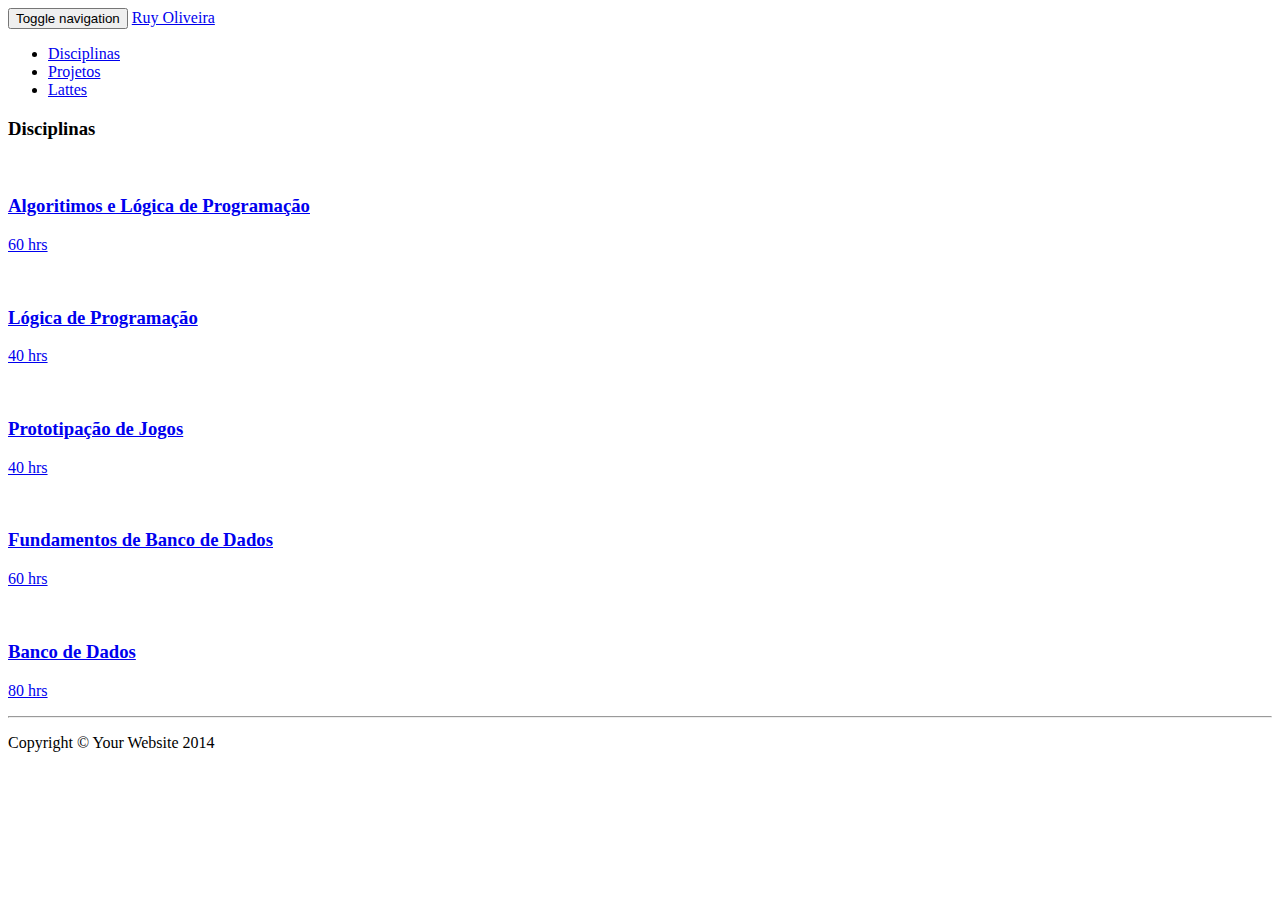
==== index.html @ 2fa380eb "projetos" ====
<!DOCTYPE html>
<html lang="en">

<head>

    <meta charset="utf-8">
    <meta http-equiv="X-UA-Compatible" content="IE=edge">
    <meta name="viewport" content="width=device-width, initial-scale=1">
    <meta name="description" content="">
    <meta name="author" content="">

    <title>Heroic Features - Start Bootstrap Template</title>

    <!-- Bootstrap Core CSS -->
    <link href="css/bootstrap.min.css" rel="stylesheet">

    <!-- Custom CSS -->
    <link href="css/heroic-features.css" rel="stylesheet">

    <!-- HTML5 Shim and Respond.js IE8 support of HTML5 elements and media queries -->
    <!-- WARNING: Respond.js doesn't work if you view the page via file:// -->
    <!--[if lt IE 9]>
        <script src="https://oss.maxcdn.com/libs/html5shiv/3.7.0/html5shiv.js"></script>
        <script src="https://oss.maxcdn.com/libs/respond.js/1.4.2/respond.min.js"></script>

    <![endif]-->

</head>

<body>

    <!-- Navigation -->
    <nav class="navbar navbar-default navbar-fixed-top" role="navigation">
        <div class="container">
            <!-- Brand and toggle get grouped for better mobile display -->
            <div class="navbar-header">
                <button type="button" class="navbar-toggle" data-toggle="collapse" data-target="#bs-example-navbar-collapse-1">
                    <span class="sr-only">Toggle navigation</span>
                    <span class="icon-bar"></span>
                    <span class="icon-bar"></span>
                    <span class="icon-bar"></span>
                </button>
                <a class="navbar-brand" href="#">Ruy Oliveira</a>
            </div>
            <!-- Collect the nav links, forms, and other content for toggling -->
            <div class="collapse navbar-collapse" id="bs-example-navbar-collapse-1">
                <ul class="nav navbar-nav">
                    <li>
                        <a href="#">Disciplinas</a>
                    </li>
                    <li>
                        <a href="./projetos.html">Projetos</a>
                    </li>
                    <li>
                        <a href="#">Lattes</a>
                    </li>
                </ul>
            </div>
            <!-- /.navbar-collapse -->
        </div>
        <!-- /.container -->
    </nav>

        <!-- Page Content -->
    <div class="container">

        <!-- Title -->
        <div class="row">
            <div class="col-lg-12">
                <h3>Disciplinas</h3>
            </div>
        </div>
        <!-- /.row -->

        <!-- Page Features -->
        <div class="row text-center">

            <div class="col-md-3 col-sm-6 hero-feature">
                <div class="thumbnail">
                    <a href="#">
                        <img src="imgs/algoritimo.png" alt="">
                        <div class="caption">
                            <h3>Algoritimos e Lógica de Programação</h3>
                            <p>60 hrs</p>
                        </div>
                    </a>
                </div>
            </div>
            <div class="col-md-3 col-sm-6 hero-feature">
                <div class="thumbnail">
                    <a href="#">
                        <img src="imgs/algoritimo.png" alt="">
                        <div class="caption">
                            <h3>Lógica de Programação</h3>
                            <p>40 hrs</p>
                        </div>
                    </a>
                </div>
            </div>
            <div class="col-md-3 col-sm-6 hero-feature">
                <div class="thumbnail">
                    <a href="#">
                        <img src="imgs/algoritimo.png" alt="">
                        <div class="caption">
                            <h3>Prototipação de Jogos</h3>
                            <p>40 hrs</p>
                        </div>
                    </a>
                </div>
            </div>
            <div class="col-md-3 col-sm-6 hero-feature">
                <div class="thumbnail">
                    <a href="#">
                        <img src="imgs/database.png" alt="">
                        <div class="caption">
                            <h3>Fundamentos de Banco de Dados</h3>
                            <p>60 hrs</p>
                        </div>
                    </a>
                </div>
            </div>
            <div class="col-md-3 col-sm-6 hero-feature">
                <div class="thumbnail">
                    <a href="#">
                        <img src="imgs/database.png" alt="">
                        <div class="caption">
                            <h3>Banco de Dados</h3>
                            <p>80 hrs</p>
                        </div>
                    </a>
                </div>
            </div>
        </div>
        <!-- /.row -->

        <hr>

        <!-- Footer -->
        <footer>
            <div class="row">
                <div class="col-lg-12">
                    <p>Copyright &copy; Your Website 2014</p>
                </div>
            </div>
        </footer>
    </div>


    <!-- /.container -->

    <!-- jQuery -->
    <script src="js/jquery.js"></script>

    <!-- Bootstrap Core JavaScript -->
    <script src="js/bootstrap.min.js"></script>

</body>

</html>
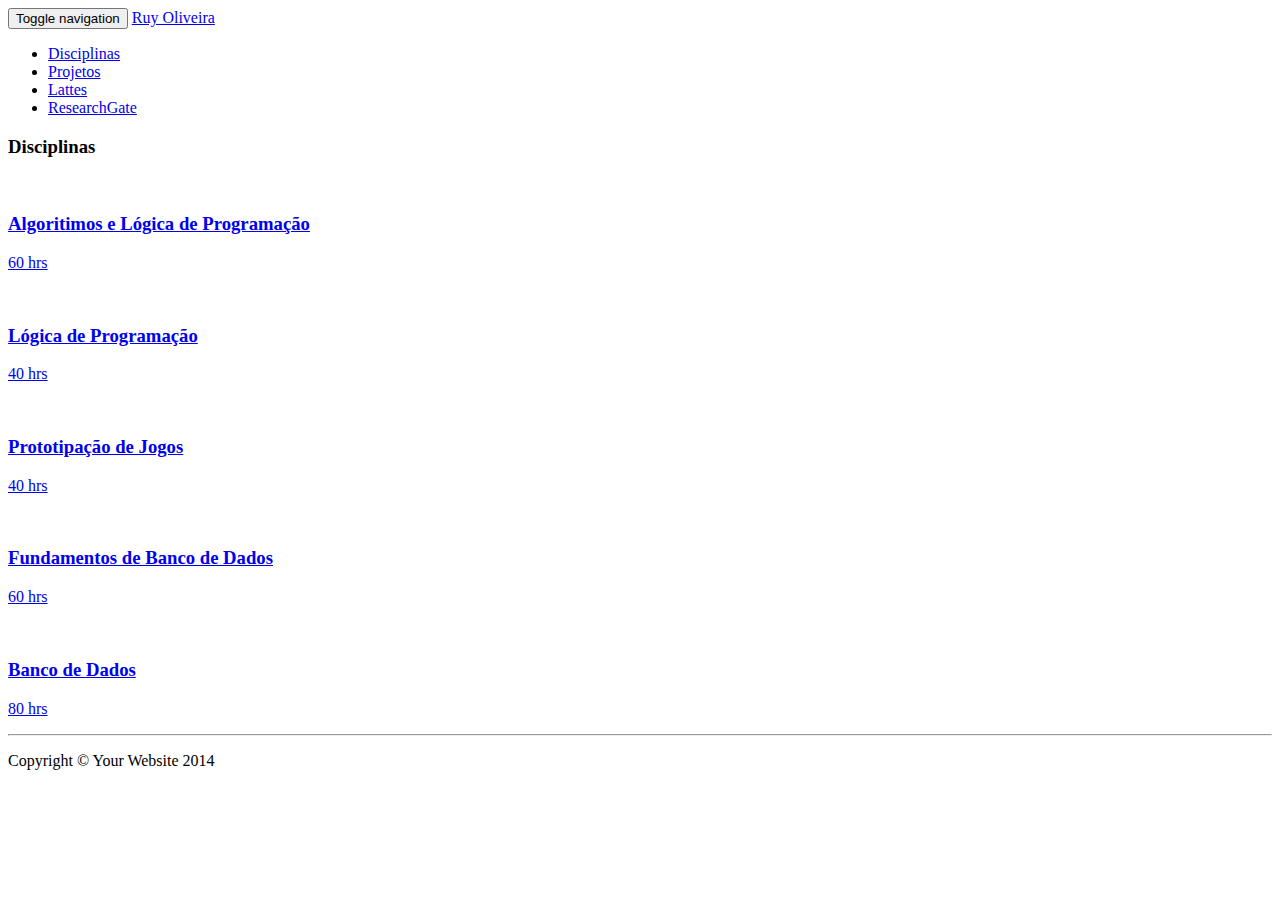
==== commit 0d63b4b0: "boogles" ====
--- a/index.html
+++ b/index.html
@@ -52,7 +52,10 @@
                         <a href="./projetos.html">Projetos</a>
                     </li>
                     <li>
-                        <a href="#">Lattes</a>
+                        <a href="http://lattes.cnpq.br/2246485020807626">Lattes</a>
+                    </li>
+                    <li>
+                      <a href="https://www.researchgate.net/profile/Ruy_Oliveira"> ResearchGate</a>
                     </li>
                 </ul>
             </div>
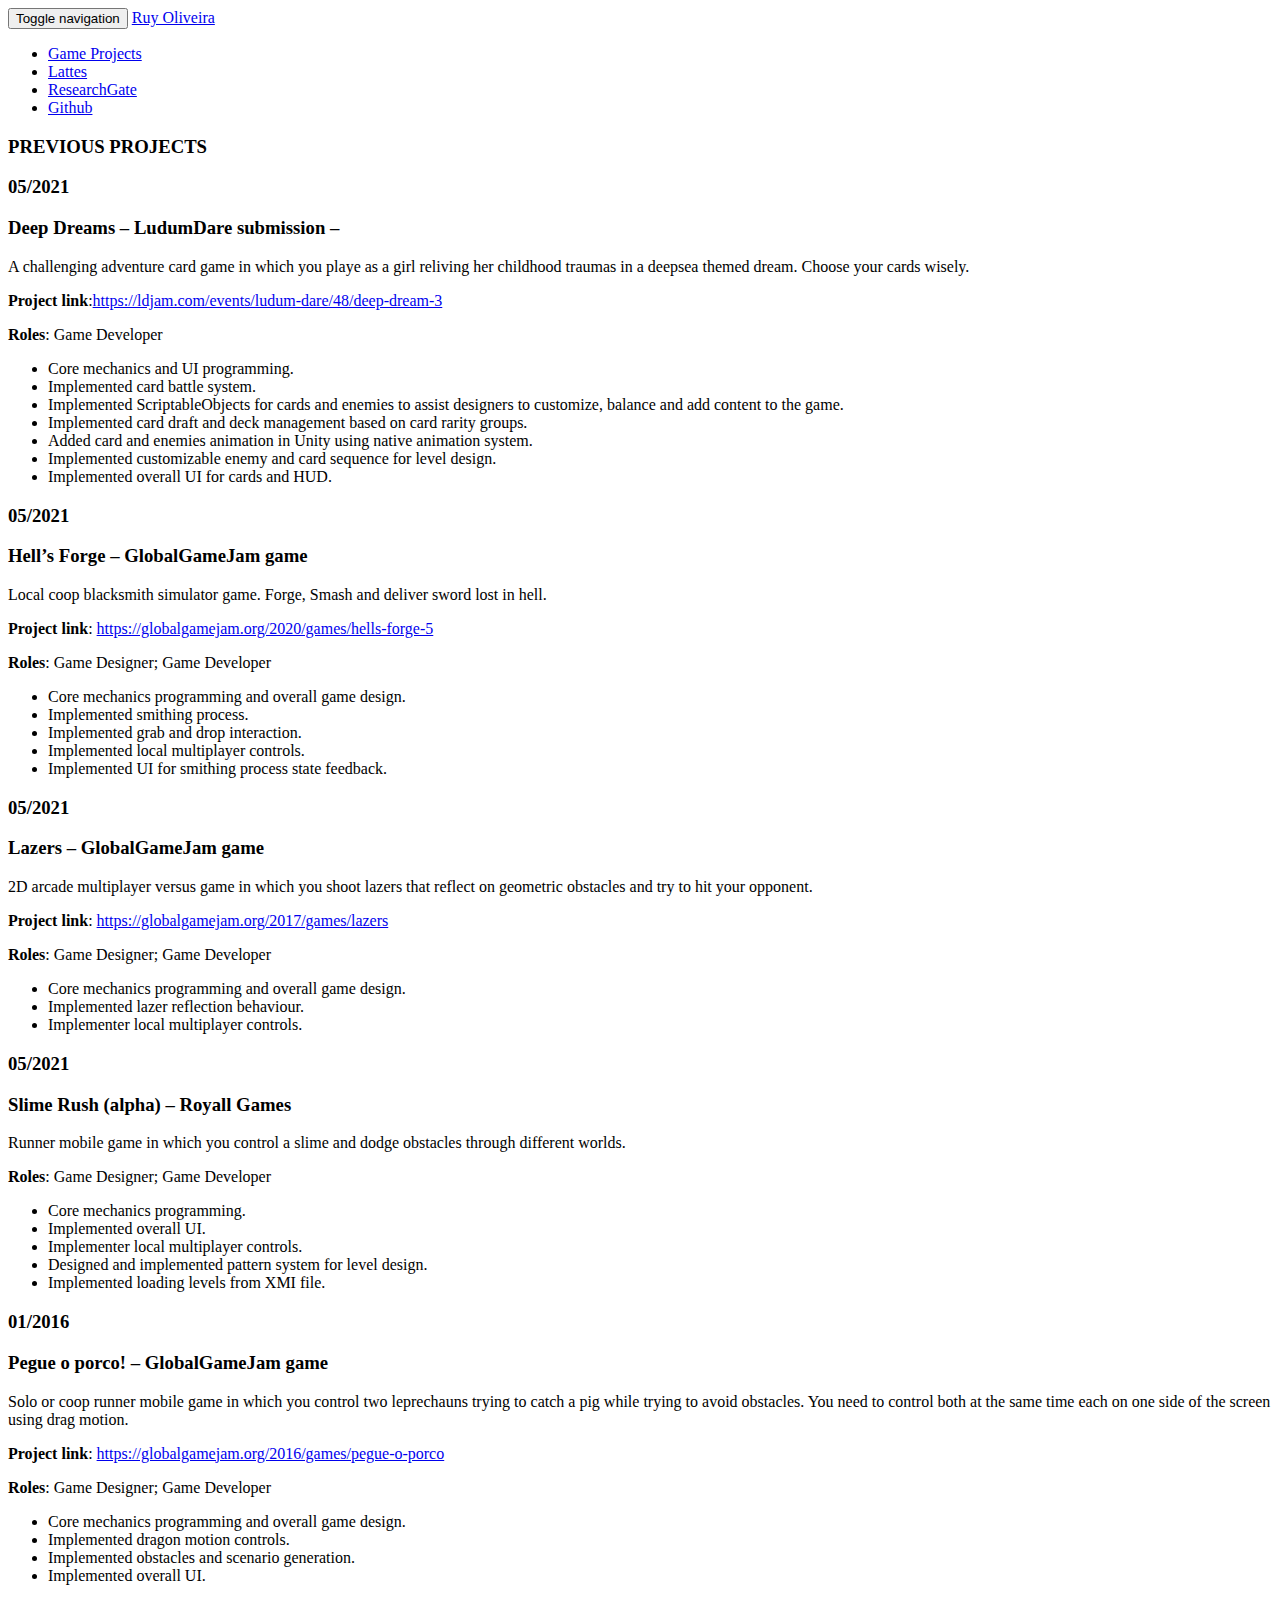
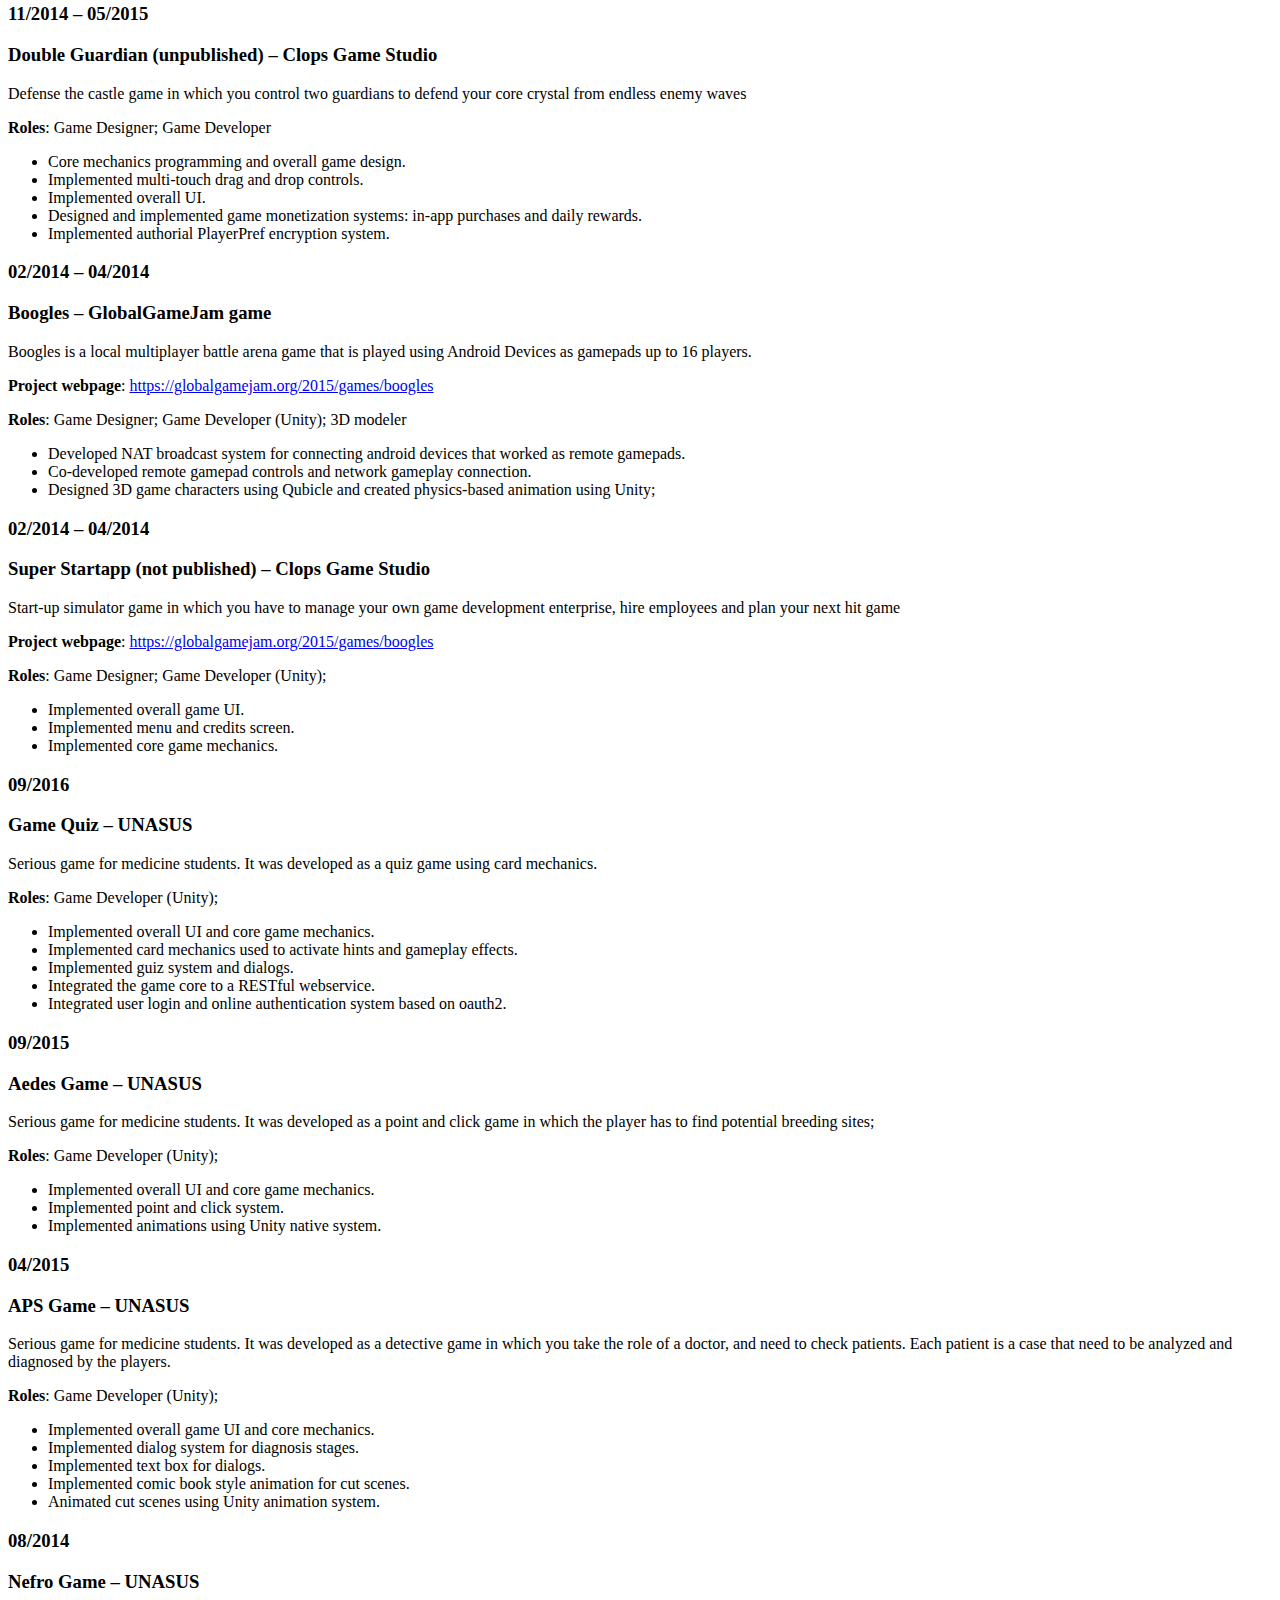
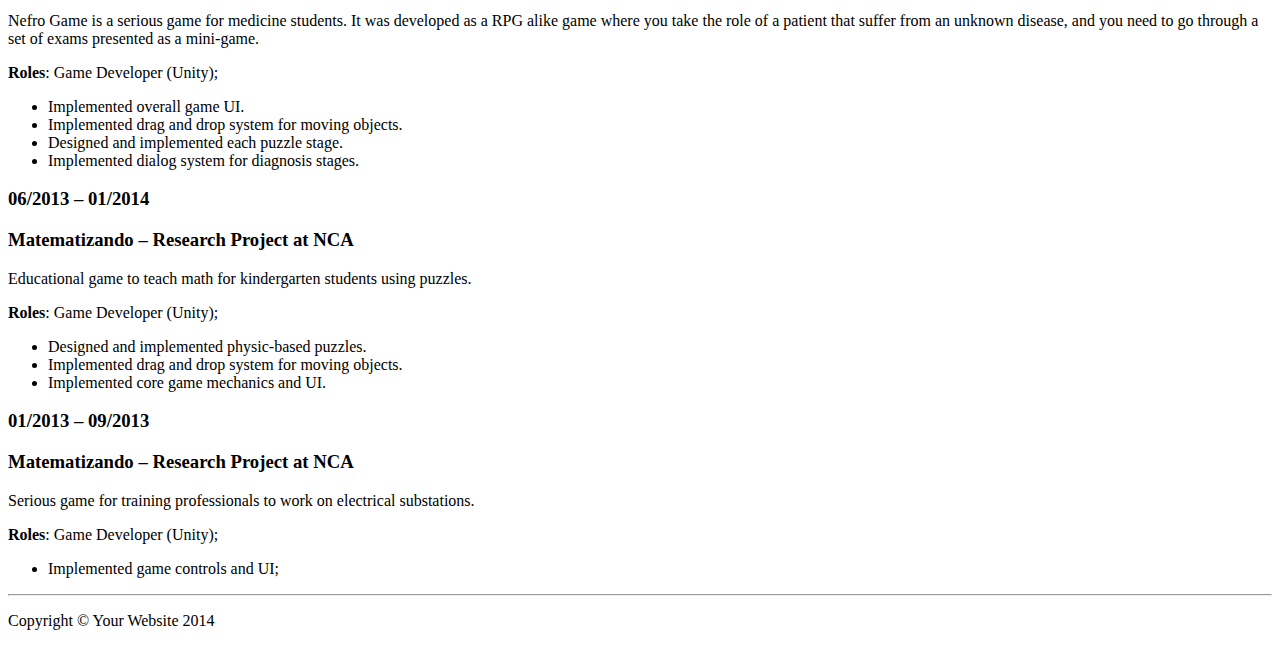
==== commit 1ab7db2f: "projects" ====
--- a/index.html
+++ b/index.html
@@ -9,7 +9,7 @@
     <meta name="description" content="">
     <meta name="author" content="">
 
-    <title>Heroic Features - Start Bootstrap Template</title>
+    <title>Ruy portifolio</title>
 
     <!-- Bootstrap Core CSS -->
     <link href="css/bootstrap.min.css" rel="stylesheet">
@@ -40,16 +40,14 @@
                     <span class="icon-bar"></span>
                     <span class="icon-bar"></span>
                 </button>
-                <a class="navbar-brand" href="#">Ruy Oliveira</a>
+                <a class="navbar-brand" href="https://github.com/ruyoliveira">Ruy Oliveira</a>
             </div>
             <!-- Collect the nav links, forms, and other content for toggling -->
             <div class="collapse navbar-collapse" id="bs-example-navbar-collapse-1">
                 <ul class="nav navbar-nav">
+
                     <li>
-                        <a href="#">Disciplinas</a>
-                    </li>
-                    <li>
-                        <a href="./projetos.html">Projetos</a>
+                        <a href="./projetos.html">Game Projects</a>
                     </li>
                     <li>
                         <a href="http://lattes.cnpq.br/2246485020807626">Lattes</a>
@@ -57,6 +55,9 @@
                     <li>
                       <a href="https://www.researchgate.net/profile/Ruy_Oliveira"> ResearchGate</a>
                     </li>
+                    <li>
+                      <a href="https://github.com/ruyoliveira"> Github</a>
+                    </li>
                 </ul>
             </div>
             <!-- /.navbar-collapse -->
@@ -69,70 +70,257 @@
 
         <!-- Title -->
         <div class="row">
-            <div class="col-lg-12">
-                <h3>Disciplinas</h3>
+            <div class="col">
+                <h3>PREVIOUS PROJECTS</h3>
             </div>
         </div>
         <!-- /.row -->
 
         <!-- Page Features -->
-        <div class="row text-center">
-
-            <div class="col-md-3 col-sm-6 hero-feature">
-                <div class="thumbnail">
-                    <a href="#">
-                        <img src="imgs/algoritimo.png" alt="">
-                        <div class="caption">
-                            <h3>Algoritimos e Lógica de Programação</h3>
-                            <p>60 hrs</p>
+        <div class="row text-left">
+          <div class="col hero-feature">
+            <h3 class = "text-right">05/2021<h3>
+              <h3><b>Deep Dreams</b> – LudumDare submission – </h3>
+              A challenging adventure card game in which you playe as a girl reliving her childhood traumas in a deepsea themed dream. Choose your cards wisely.
+              <p><b>Project link</b>:<a href = " https://ldjam.com/events/ludum-dare/48/deep-dream-3">https://ldjam.com/events/ludum-dare/48/deep-dream-3</a></p>
+              <p><b>Roles</b>: Game Developer</p>
+
+              <ul>
+                <li>Core mechanics and UI programming.</li>
+                <li>Implemented card battle system.</li>
+                <li>Implemented ScriptableObjects for cards and enemies to assist designers to customize, balance and add content to the game.</li>
+                <li>Implemented card draft and deck management based on card rarity groups.</li>
+                <li>Added card and enemies animation in Unity using native animation system.</li>
+                <li>Implemented customizable enemy and card sequence for level design.</li>
+                <li>Implemented overall UI for cards and HUD.</li>
+              </ul>
+          </div>
+        </div>
+
+          <div class="row text-left">
+            <div class="col hero-feature">
+              <h3 class = "text-right">05/2021<h3>
+                <h3><b>Hell’s Forge</b> – GlobalGameJam game</h3>
+                Local coop blacksmith simulator game. Forge, Smash and deliver sword lost in hell.
+                <p><b>Project link</b>: <a href = "https://globalgamejam.org/2020/games/hells-forge-5" >https://globalgamejam.org/2020/games/hells-forge-5 </a></p>
+                <p><b>Roles</b>: Game Designer; Game Developer</p>
+
+                <ul>
+                  <li>Core mechanics programming and overall game design.</li>
+                  <li>Implemented smithing process.</li>
+                  <li>Implemented grab and drop interaction.</li>
+                  <li>Implemented local multiplayer controls.</li>
+                  <li>Implemented UI for smithing process state feedback.</li>
+                </ul>
+            </div>
+          </div>
+
+            <div class="row text-left">
+              <div class="col hero-feature">
+                <h3 class = "text-right">05/2021<h3>
+                  <h3><b>Lazers</b> – GlobalGameJam game</h3>
+                  2D arcade multiplayer versus game in which you shoot lazers that reflect on geometric obstacles and try to hit your opponent.
+                  <p><b>Project link</b>: <a href = "https://globalgamejam.org/2017/games/lazers" >https://globalgamejam.org/2017/games/lazers</a></p>
+                  <p><b>Roles</b>: Game Designer; Game Developer</p>
+
+                  <ul>
+                    <li>Core mechanics programming and overall game design. </li>
+                    <li>Implemented lazer reflection behaviour.</li>
+                    <li>Implementer local multiplayer controls.</li>
+                  </ul>
+              </div>
+            </div>
+
+              <div class="row text-left">
+                <div class="col hero-feature">
+                  <h3 class = "text-right">05/2021<h3>
+                    <h3><b>Slime Rush (alpha)</b> – Royall Games</h3>
+                    Runner mobile game in which you control a slime and dodge obstacles through different worlds.
+                    <p><b>Roles</b>: Game Designer; Game Developer</p>
+
+                    <ul>
+                      <li>Core mechanics programming. </li>
+                      <li>Implemented overall UI.</li>
+                      <li>Implementer local multiplayer controls.</li>
+                      <li>Designed and implemented pattern system for level design.</li>
+                      <li>Implemented loading levels from XMI file.</li>
+                    </ul>
+                </div>
+              </div>
+
+
+
+               <div class="row text-left">
+                 <div class="col hero-feature">
+                   <h3 class = "text-right">01/2016<h3>
+                     <h3><b>Pegue o porco!</b> – GlobalGameJam game</h3>
+                     Solo or coop runner mobile game in which you control two leprechauns trying to catch a pig while trying to avoid obstacles. You need to control both at the same time each on one side of the screen using drag motion.
+                     <p><b>Project link</b>: <a href = "https://globalgamejam.org/2016/games/pegue-o-porco" >https://globalgamejam.org/2016/games/pegue-o-porco</a></p>
+                     <p><b>Roles</b>: Game Designer; Game Developer</p>
+
+                     <ul>
+                      <li>Core mechanics programming and overall game design.</li>
+                      <li>Implemented dragon motion controls.</li>
+                      <li>Implemented obstacles and scenario generation.</li>
+                      <li>Implemented overall UI.</li>
+                     </ul>
+                 </div>
+               </div>
+
+
+                 <div class="row text-left">
+                   <div class="col hero-feature">
+                     <h3 class = "text-right">11/2014 – 05/2015<h3>
+                       <h3><b>  Double Guardian (unpublished) </b> – Clops Game Studio</h3>
+                       Defense the castle game in which you control two guardians to defend your core crystal from endless enemy waves
+                       <p><b>Roles</b>: Game Designer; Game Developer</p>
+
+                       <ul>
+                        <li>Core mechanics programming and overall game design.</li>
+                        <li>Implemented multi-touch drag and drop controls.</li>
+                        <li>Implemented overall UI.</li>
+                        <li>Designed and implemented game monetization systems: in-app purchases and daily rewards.</li>
+                        <li>Implemented authorial PlayerPref encryption system.</li>
+                       </ul>
+                   </div>
+                 </div>
+
+                   <div class="row text-left">
+                     <div class="col hero-feature">
+                       <h3 class = "text-right">02/2014 – 04/2014<h3>
+                         <h3><b> Boogles</b> – GlobalGameJam game</h3>
+                         Boogles is a local multiplayer battle arena game that is played using Android Devices as gamepads up to 16 players.
+                         <p><b>Project webpage</b>: <a href = "https://globalgamejam.org/2015/games/boogles" >https://globalgamejam.org/2015/games/boogles</a></p>
+
+                         <p><b>Roles</b>: Game Designer; Game Developer (Unity); 3D modeler</p>
+
+                         <ul>
+                          <li>Developed NAT broadcast system for connecting android devices that worked as remote gamepads.</li>
+                          <li>Co-developed remote gamepad controls and network gameplay connection.</li>
+                          <li>Designed 3D game characters using Qubicle and created physics-based animation using Unity;</li>
+                         </ul>
+                     </div>
+                   </div>
+
+                     <div class="row text-left">
+                       <div class="col hero-feature">
+                         <h3 class = "text-right">02/2014 – 04/2014<h3>
+                           <h3><b>   Super Startapp (not published) </b> – Clops Game Studio</h3>
+                           Start-up simulator game in which you have to manage your own game development enterprise, hire employees and plan your next hit game
+                           <p><b>Project webpage</b>: <a href = "https://globalgamejam.org/2015/games/boogles" >https://globalgamejam.org/2015/games/boogles</a></p>
+
+                           <p><b>Roles</b>: Game Designer; Game Developer (Unity);</p>
+
+                           <ul>
+                            <li>Implemented overall game UI.</li>
+                            <li>Implemented menu and credits screen.</li>
+                            <li>Implemented core game mechanics.</li>
+
+                           </ul>
+                       </div>
+                      </div>
+
+                      <div class="row text-left">
+                        <div class="col hero-feature">
+                          <h3 class = "text-right">09/2016<h3>
+                            <h3><b>   Game Quiz </b> – UNASUS</h3>
+                            Serious game for medicine students. It was developed as a quiz game using card mechanics.
+
+                            <p><b>Roles</b>: Game Developer (Unity);</p>
+
+                            <ul>
+                             <li>Implemented overall UI and core game mechanics.</li>
+                             <li>Implemented card mechanics used to activate hints and gameplay effects.</li>
+                             <li>Implemented guiz system and dialogs.</li>
+                             <li>Integrated the game core to a RESTful webservice.</li>
+                             <li>Integrated user login and online authentication system based on oauth2.</li>
+
+                            </ul>
                         </div>
-                    </a>
-                </div>
-            </div>
-            <div class="col-md-3 col-sm-6 hero-feature">
-                <div class="thumbnail">
-                    <a href="#">
-                        <img src="imgs/algoritimo.png" alt="">
-                        <div class="caption">
-                            <h3>Lógica de Programação</h3>
-                            <p>40 hrs</p>
+                       </div>
+
+                       <div class="row text-left">
+                         <div class="col hero-feature">
+                           <h3 class = "text-right">09/2015<h3>
+                             <h3><b>     Aedes Game </b> – UNASUS</h3>
+                             Serious game for medicine students. It was developed as a point and click game in which the player has to find potential breeding sites;
+
+                             <p><b>Roles</b>: Game Developer (Unity);</p>
+
+                             <ul>
+                              <li>Implemented overall UI and core game mechanics.</li>
+                              <li>Implemented point and click system.</li>
+                              <li>Implemented animations using Unity native system.</li>
+
+
+
+                             </ul>
+                         </div>
                         </div>
-                    </a>
-                </div>
-            </div>
-            <div class="col-md-3 col-sm-6 hero-feature">
-                <div class="thumbnail">
-                    <a href="#">
-                        <img src="imgs/algoritimo.png" alt="">
-                        <div class="caption">
-                            <h3>Prototipação de Jogos</h3>
-                            <p>40 hrs</p>
-                        </div>
-                    </a>
-                </div>
-            </div>
-            <div class="col-md-3 col-sm-6 hero-feature">
-                <div class="thumbnail">
-                    <a href="#">
-                        <img src="imgs/database.png" alt="">
-                        <div class="caption">
-                            <h3>Fundamentos de Banco de Dados</h3>
-                            <p>60 hrs</p>
-                        </div>
-                    </a>
-                </div>
-            </div>
-            <div class="col-md-3 col-sm-6 hero-feature">
-                <div class="thumbnail">
-                    <a href="#">
-                        <img src="imgs/database.png" alt="">
-                        <div class="caption">
-                            <h3>Banco de Dados</h3>
-                            <p>80 hrs</p>
-                        </div>
-                    </a>
-                </div>
-            </div>
+                        <div class="row text-left">
+                          <div class="col hero-feature">
+                            <h3 class = "text-right">04/2015<h3>
+                              <h3><b>  APS Game </b> – UNASUS</h3>
+                              Serious game for medicine students. It was developed as a detective game in which you take the role of a doctor, and need to check patients. Each patient is a case that need to be analyzed and diagnosed by the players.
+
+                              <p><b>Roles</b>: Game Developer (Unity);</p>
+
+                              <ul>
+                               <li>Implemented overall game UI and core mechanics.</li>
+                               <li>Implemented dialog system for diagnosis stages.</li>
+                               <li>Implemented text box for dialogs.</li>
+                               <li>Implemented comic book style animation for cut scenes.</li>
+                               <li>Animated cut scenes using Unity animation system.</li>
+
+                              </ul>
+                          </div>
+                         </div>
+
+                         <div class="row text-left">
+                           <div class="col hero-feature">
+                             <h3 class = "text-right">08/2014<h3>
+                               <h3><b>  Nefro Game </b> – UNASUS</h3>
+                               Nefro Game is a serious game for medicine students. It was developed as a RPG alike game where you take the role of a patient that suffer from an unknown disease, and you need to go through a set of exams presented as a mini-game.
+
+                               <p><b>Roles</b>: Game Developer (Unity);</p>
+
+                               <ul>
+                                <li>Implemented overall game UI.</li>
+                                <li>Implemented drag and drop system for moving objects.</li>
+                                <li>Designed and implemented each puzzle stage.</li>
+                                <li>Implemented dialog system for diagnosis stages.</li>
+
+                               </ul>
+                           </div>
+                          </div>
+                          <div class="row text-left">
+                            <div class="col hero-feature">
+                              <h3 class = "text-right">06/2013 – 01/2014<h3>
+                                <h3><b>  Matematizando </b> – Research Project at NCA</h3>
+                                Educational game to teach math for kindergarten students using puzzles.
+                                <p><b>Roles</b>: Game Developer (Unity);</p>
+                                <ul>
+                                 <li>Designed and implemented physic-based puzzles.</li>
+                                 <li>Implemented drag and drop system for moving objects.</li>
+                                 <li>Implemented core game mechanics and UI.</li>
+
+                                </ul>
+                            </div>
+                           </div>
+                           <div class="row text-left">
+                             <div class="col hero-feature">
+                               <h3 class = "text-right">01/2013 – 09/2013<h3>
+                                 <h3><b>  Matematizando </b> – Research Project at NCA</h3>
+                                 Serious game for training professionals to work on electrical substations.
+                                 <p><b>Roles</b>: Game Developer (Unity);</p>
+                                 <ul>
+                                  <li>Implemented game controls and UI;</li>
+                                 </ul>
+                             </div>
+                            </div>
+
+
+
         </div>
         <!-- /.row -->
 
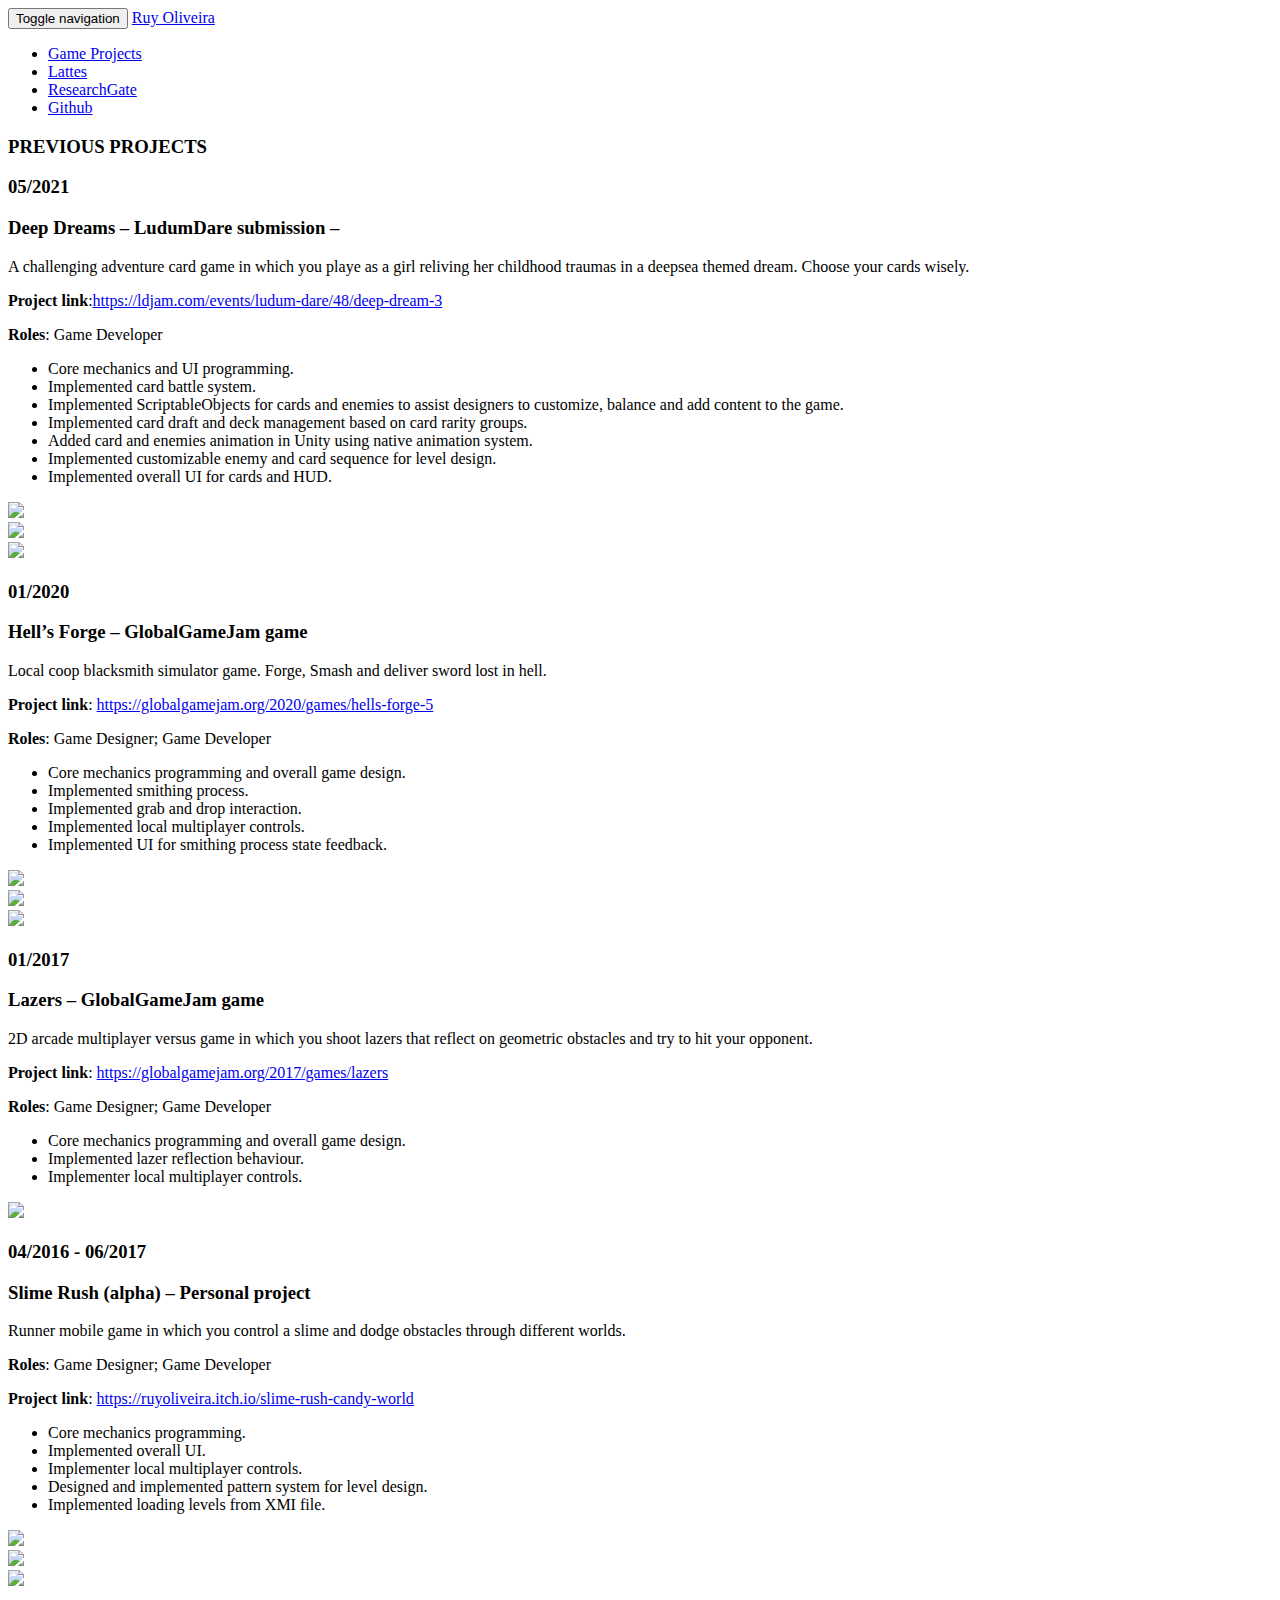
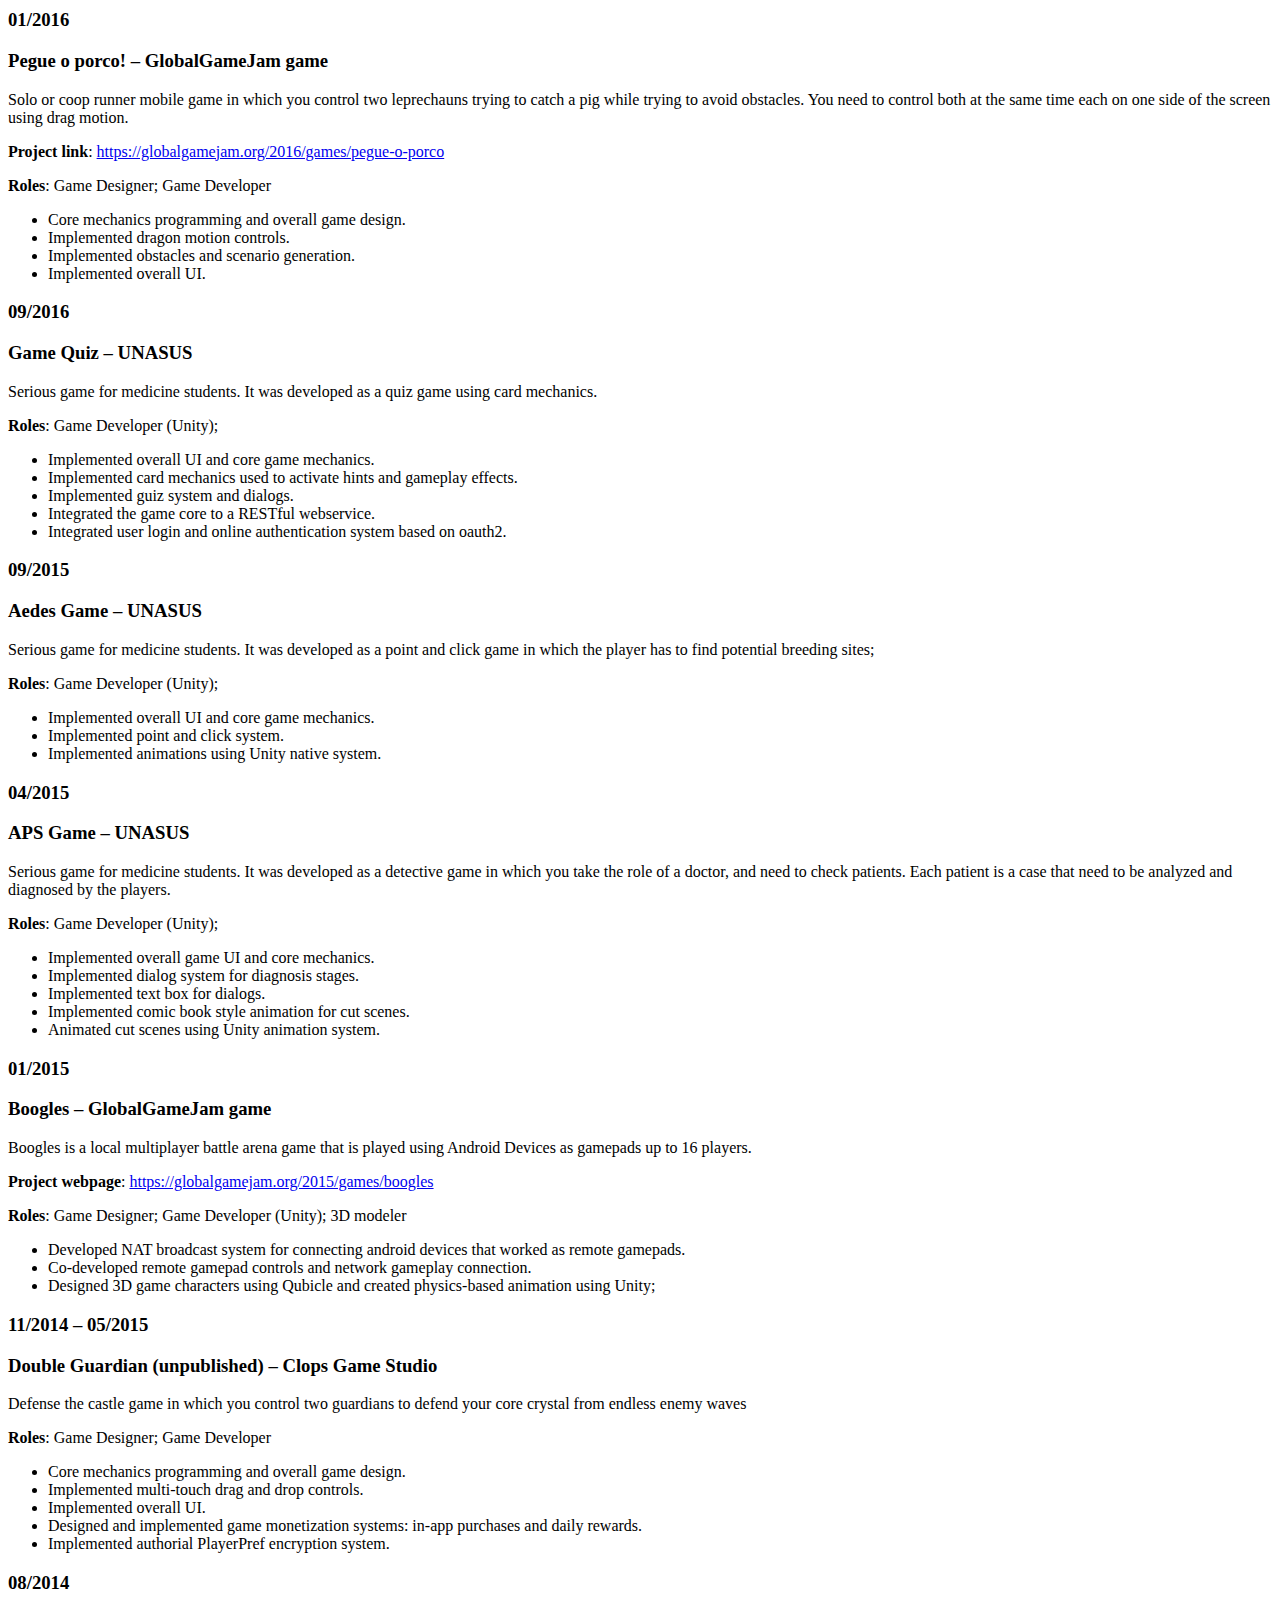
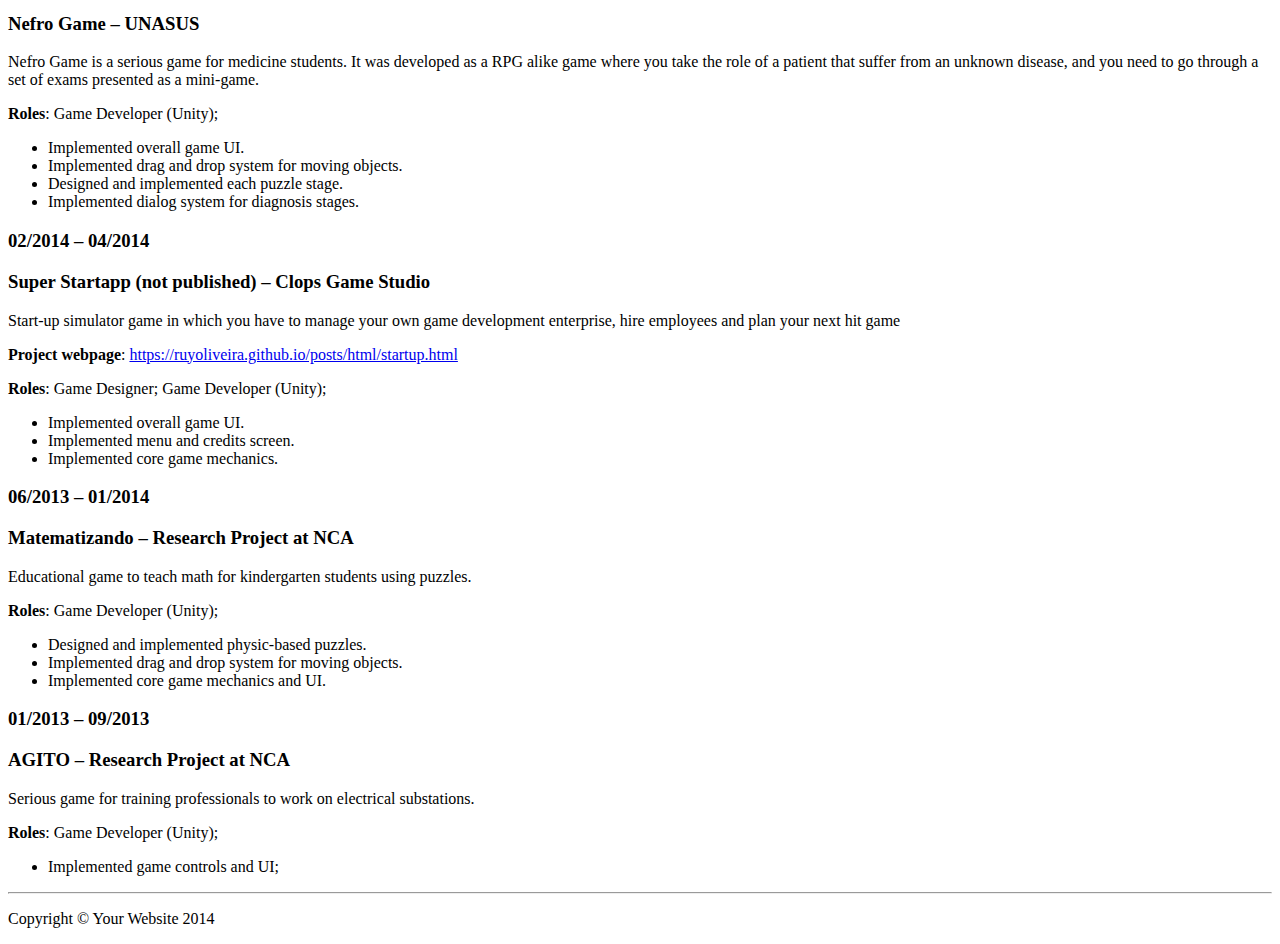
==== commit 008b492b: "more project screen shots" ====
--- a/index.html
+++ b/index.html
@@ -40,7 +40,7 @@
                     <span class="icon-bar"></span>
                     <span class="icon-bar"></span>
                 </button>
-                <a class="navbar-brand" href="https://github.com/ruyoliveira">Ruy Oliveira</a>
+                <a class="navbar-brand" href="#">Ruy Oliveira</a>
             </div>
             <!-- Collect the nav links, forms, and other content for toggling -->
             <div class="collapse navbar-collapse" id="bs-example-navbar-collapse-1">
@@ -94,12 +94,34 @@
                 <li>Implemented customizable enemy and card sequence for level design.</li>
                 <li>Implemented overall UI for cards and HUD.</li>
               </ul>
-          </div>
+              <div class="row text-center">
+                <div class="col-md-3 col-sm-6 hero-feature">
+                  <div class="thumbnail">
+                    <a href = " https://ldjam.com/events/ludum-dare/48/deep-dream-3">
+                          <img src=".//media/deep_dreams/3ff8f.png"/>
+                        </a>
+                  </div>
+                </div>
+                <div class="col-md-3 col-sm-6 hero-feature">
+                  <div class="thumbnail">
+                    <a href = " https://ldjam.com/events/ludum-dare/48/deep-dream-3">
+                          <img src=".//media/deep_dreams/print1.JPG"/>
+                        </a>
+                  </div>
+                </div>
+                <div class="col-md-3 col-sm-6 hero-feature">
+                  <div class="thumbnail">
+                    <a href = " https://ldjam.com/events/ludum-dare/48/deep-dream-3">
+                          <img src=".//media/deep_dreams/print4.JPG"/>
+                        </a>
+                  </div>
+                </div>
+              </div>
         </div>
 
           <div class="row text-left">
             <div class="col hero-feature">
-              <h3 class = "text-right">05/2021<h3>
+              <h3 class = "text-right">01/2020<h3>
                 <h3><b>Hell’s Forge</b> – GlobalGameJam game</h3>
                 Local coop blacksmith simulator game. Forge, Smash and deliver sword lost in hell.
                 <p><b>Project link</b>: <a href = "https://globalgamejam.org/2020/games/hells-forge-5" >https://globalgamejam.org/2020/games/hells-forge-5 </a></p>
@@ -112,12 +134,36 @@
                   <li>Implemented local multiplayer controls.</li>
                   <li>Implemented UI for smithing process state feedback.</li>
                 </ul>
-            </div>
+                <div class="row text-center">
+                  <div class="col-md-3 col-sm-6 hero-feature">
+                    <div class="thumbnail">
+                      <a href = "https://globalgamejam.org/2020/games/hells-forge-5" >
+                            <img src=".//media/hells_forge/title.png"/>
+                          </a>
+                    </div>
+                  </div>
+                  <div class="col-md-3 col-sm-6 hero-feature">
+                    <div class="thumbnail">
+                      <a href = "https://globalgamejam.org/2020/games/hells-forge-5" >
+                            <img src=".//media/hells_forge/print3.png"/>
+                          </a>
+                    </div>
+                  </div>
+                  <div class="col-md-3 col-sm-6 hero-feature">
+                    <div class="thumbnail">
+                      <a href = "https://globalgamejam.org/2020/games/hells-forge-5" >
+                            <img src=".//media/hells_forge/print4.png"/>
+                          </a>
+                    </div>
+                  </div>
+                </div>
+            </div>
+
           </div>
 
             <div class="row text-left">
               <div class="col hero-feature">
-                <h3 class = "text-right">05/2021<h3>
+                <h3 class = "text-right">01/2017<h3>
                   <h3><b>Lazers</b> – GlobalGameJam game</h3>
                   2D arcade multiplayer versus game in which you shoot lazers that reflect on geometric obstacles and try to hit your opponent.
                   <p><b>Project link</b>: <a href = "https://globalgamejam.org/2017/games/lazers" >https://globalgamejam.org/2017/games/lazers</a></p>
@@ -128,15 +174,25 @@
                     <li>Implemented lazer reflection behaviour.</li>
                     <li>Implementer local multiplayer controls.</li>
                   </ul>
+                  <div class="row text-center">
+                    <div class="col-md-3 col-sm-6 hero-feature">
+                      <div class="thumbnail">
+                        <a href = "https://globalgamejam.org/2017/games/lazers" >
+                              <img src=".//media/lazers/screen.png"/>
+                            </a>
+                      </div>
+                    </div>
+                  </div>
               </div>
             </div>
 
               <div class="row text-left">
                 <div class="col hero-feature">
-                  <h3 class = "text-right">05/2021<h3>
-                    <h3><b>Slime Rush (alpha)</b> – Royall Games</h3>
+                  <h3 class = "text-right">04/2016 - 06/2017<h3>
+                    <h3><b>Slime Rush (alpha)</b> – Personal project</h3>
                     Runner mobile game in which you control a slime and dodge obstacles through different worlds.
                     <p><b>Roles</b>: Game Designer; Game Developer</p>
+                    <p><b>Project link</b>: <a href = "https://ruyoliveira.itch.io/slime-rush-candy-world" >https://ruyoliveira.itch.io/slime-rush-candy-world</a></p>
 
                     <ul>
                       <li>Core mechanics programming. </li>
@@ -145,7 +201,33 @@
                       <li>Designed and implemented pattern system for level design.</li>
                       <li>Implemented loading levels from XMI file.</li>
                     </ul>
-                </div>
+
+                          <!-- SCREEN SHOTS-->
+                          <div class="row text-center">
+                            <div class="col-md-2 col-sm-6 hero-feature">
+                              <div class="thumbnail">
+                                    <a href = "https://ruyoliveira.itch.io/slime-rush-candy-world" >
+                                      <img src="media\SlimeRush\screen-shot909.png"/>
+                                    </a>
+                              </div>
+                            </div>
+                            <div class="col-md-2 col-sm-6 hero-feature">
+                              <div class="thumbnail">
+                                  <a href = "https://ruyoliveira.itch.io/slime-rush-candy-world" >
+                                      <img src="media\SlimeRush\screen-shot508.png"/>
+                                  </a>
+                              </div>
+                            </div>
+                            <div class="col-md-2 col-sm-6 hero-feature">
+                              <div class="thumbnail">
+                                  <a href = "https://ruyoliveira.itch.io/slime-rush-candy-world" >
+                                      <img src="media\SlimeRush\screen-shot949.png"/>
+                                  </a>
+                              </div>
+                            </div>
+                          </div>
+                      </div>
+
               </div>
 
 
@@ -168,57 +250,7 @@
                </div>
 
 
-                 <div class="row text-left">
-                   <div class="col hero-feature">
-                     <h3 class = "text-right">11/2014 – 05/2015<h3>
-                       <h3><b>  Double Guardian (unpublished) </b> – Clops Game Studio</h3>
-                       Defense the castle game in which you control two guardians to defend your core crystal from endless enemy waves
-                       <p><b>Roles</b>: Game Designer; Game Developer</p>
-
-                       <ul>
-                        <li>Core mechanics programming and overall game design.</li>
-                        <li>Implemented multi-touch drag and drop controls.</li>
-                        <li>Implemented overall UI.</li>
-                        <li>Designed and implemented game monetization systems: in-app purchases and daily rewards.</li>
-                        <li>Implemented authorial PlayerPref encryption system.</li>
-                       </ul>
-                   </div>
-                 </div>
-
-                   <div class="row text-left">
-                     <div class="col hero-feature">
-                       <h3 class = "text-right">02/2014 – 04/2014<h3>
-                         <h3><b> Boogles</b> – GlobalGameJam game</h3>
-                         Boogles is a local multiplayer battle arena game that is played using Android Devices as gamepads up to 16 players.
-                         <p><b>Project webpage</b>: <a href = "https://globalgamejam.org/2015/games/boogles" >https://globalgamejam.org/2015/games/boogles</a></p>
-
-                         <p><b>Roles</b>: Game Designer; Game Developer (Unity); 3D modeler</p>
-
-                         <ul>
-                          <li>Developed NAT broadcast system for connecting android devices that worked as remote gamepads.</li>
-                          <li>Co-developed remote gamepad controls and network gameplay connection.</li>
-                          <li>Designed 3D game characters using Qubicle and created physics-based animation using Unity;</li>
-                         </ul>
-                     </div>
-                   </div>
-
-                     <div class="row text-left">
-                       <div class="col hero-feature">
-                         <h3 class = "text-right">02/2014 – 04/2014<h3>
-                           <h3><b>   Super Startapp (not published) </b> – Clops Game Studio</h3>
-                           Start-up simulator game in which you have to manage your own game development enterprise, hire employees and plan your next hit game
-                           <p><b>Project webpage</b>: <a href = "https://globalgamejam.org/2015/games/boogles" >https://globalgamejam.org/2015/games/boogles</a></p>
-
-                           <p><b>Roles</b>: Game Designer; Game Developer (Unity);</p>
-
-                           <ul>
-                            <li>Implemented overall game UI.</li>
-                            <li>Implemented menu and credits screen.</li>
-                            <li>Implemented core game mechanics.</li>
-
-                           </ul>
-                       </div>
-                      </div>
+
 
                       <div class="row text-left">
                         <div class="col hero-feature">
@@ -278,6 +310,39 @@
 
                          <div class="row text-left">
                            <div class="col hero-feature">
+                             <h3 class = "text-right">01/2015<h3>
+                               <h3><b> Boogles</b> – GlobalGameJam game</h3>
+                               Boogles is a local multiplayer battle arena game that is played using Android Devices as gamepads up to 16 players.
+                               <p><b>Project webpage</b>: <a href = "https://globalgamejam.org/2015/games/boogles" >https://globalgamejam.org/2015/games/boogles</a></p>
+
+                               <p><b>Roles</b>: Game Designer; Game Developer (Unity); 3D modeler</p>
+
+                               <ul>
+                                <li>Developed NAT broadcast system for connecting android devices that worked as remote gamepads.</li>
+                                <li>Co-developed remote gamepad controls and network gameplay connection.</li>
+                                <li>Designed 3D game characters using Qubicle and created physics-based animation using Unity;</li>
+                               </ul>
+                           </div>
+                         </div>
+
+                         <div class="row text-left">
+                           <div class="col hero-feature">
+                             <h3 class = "text-right">11/2014 – 05/2015<h3>
+                               <h3><b>  Double Guardian (unpublished) </b> – Clops Game Studio</h3>
+                               Defense the castle game in which you control two guardians to defend your core crystal from endless enemy waves
+                               <p><b>Roles</b>: Game Designer; Game Developer</p>
+
+                               <ul>
+                                <li>Core mechanics programming and overall game design.</li>
+                                <li>Implemented multi-touch drag and drop controls.</li>
+                                <li>Implemented overall UI.</li>
+                                <li>Designed and implemented game monetization systems: in-app purchases and daily rewards.</li>
+                                <li>Implemented authorial PlayerPref encryption system.</li>
+                               </ul>
+                           </div>
+                         </div>
+                         <div class="row text-left">
+                           <div class="col hero-feature">
                              <h3 class = "text-right">08/2014<h3>
                                <h3><b>  Nefro Game </b> – UNASUS</h3>
                                Nefro Game is a serious game for medicine students. It was developed as a RPG alike game where you take the role of a patient that suffer from an unknown disease, and you need to go through a set of exams presented as a mini-game.
@@ -289,6 +354,24 @@
                                 <li>Implemented drag and drop system for moving objects.</li>
                                 <li>Designed and implemented each puzzle stage.</li>
                                 <li>Implemented dialog system for diagnosis stages.</li>
+
+                               </ul>
+                           </div>
+                          </div>
+
+                         <div class="row text-left">
+                           <div class="col hero-feature">
+                             <h3 class = "text-right">02/2014 – 04/2014<h3>
+                               <h3><b>   Super Startapp (not published) </b> – Clops Game Studio</h3>
+                               Start-up simulator game in which you have to manage your own game development enterprise, hire employees and plan your next hit game
+                               <p><b>Project webpage</b>: <a href = "https://ruyoliveira.github.io/posts/html/startup.html" >https://ruyoliveira.github.io/posts/html/startup.html</a></p>
+
+                               <p><b>Roles</b>: Game Designer; Game Developer (Unity);</p>
+
+                               <ul>
+                                <li>Implemented overall game UI.</li>
+                                <li>Implemented menu and credits screen.</li>
+                                <li>Implemented core game mechanics.</li>
 
                                </ul>
                            </div>
@@ -310,7 +393,7 @@
                            <div class="row text-left">
                              <div class="col hero-feature">
                                <h3 class = "text-right">01/2013 – 09/2013<h3>
-                                 <h3><b>  Matematizando </b> – Research Project at NCA</h3>
+                                 <h3><b>  AGITO </b> – Research Project at NCA</h3>
                                  Serious game for training professionals to work on electrical substations.
                                  <p><b>Roles</b>: Game Developer (Unity);</p>
                                  <ul>
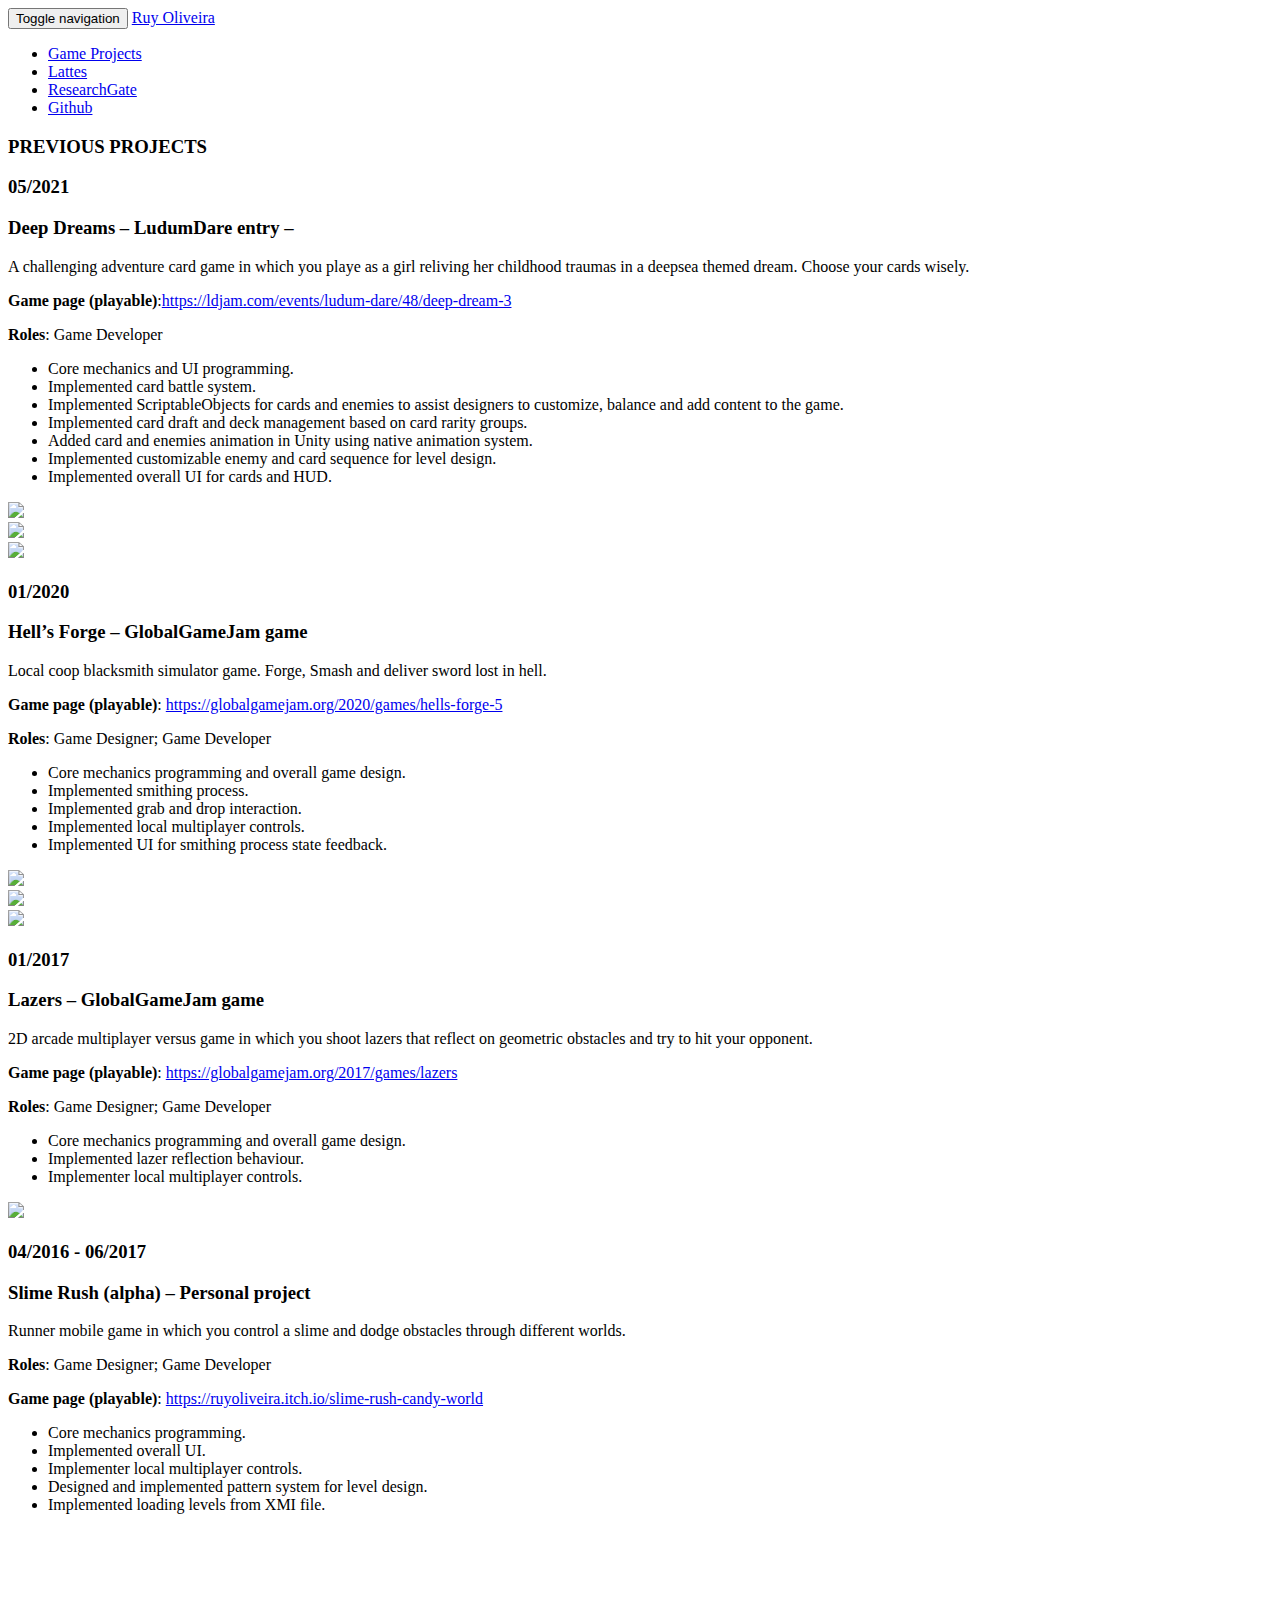
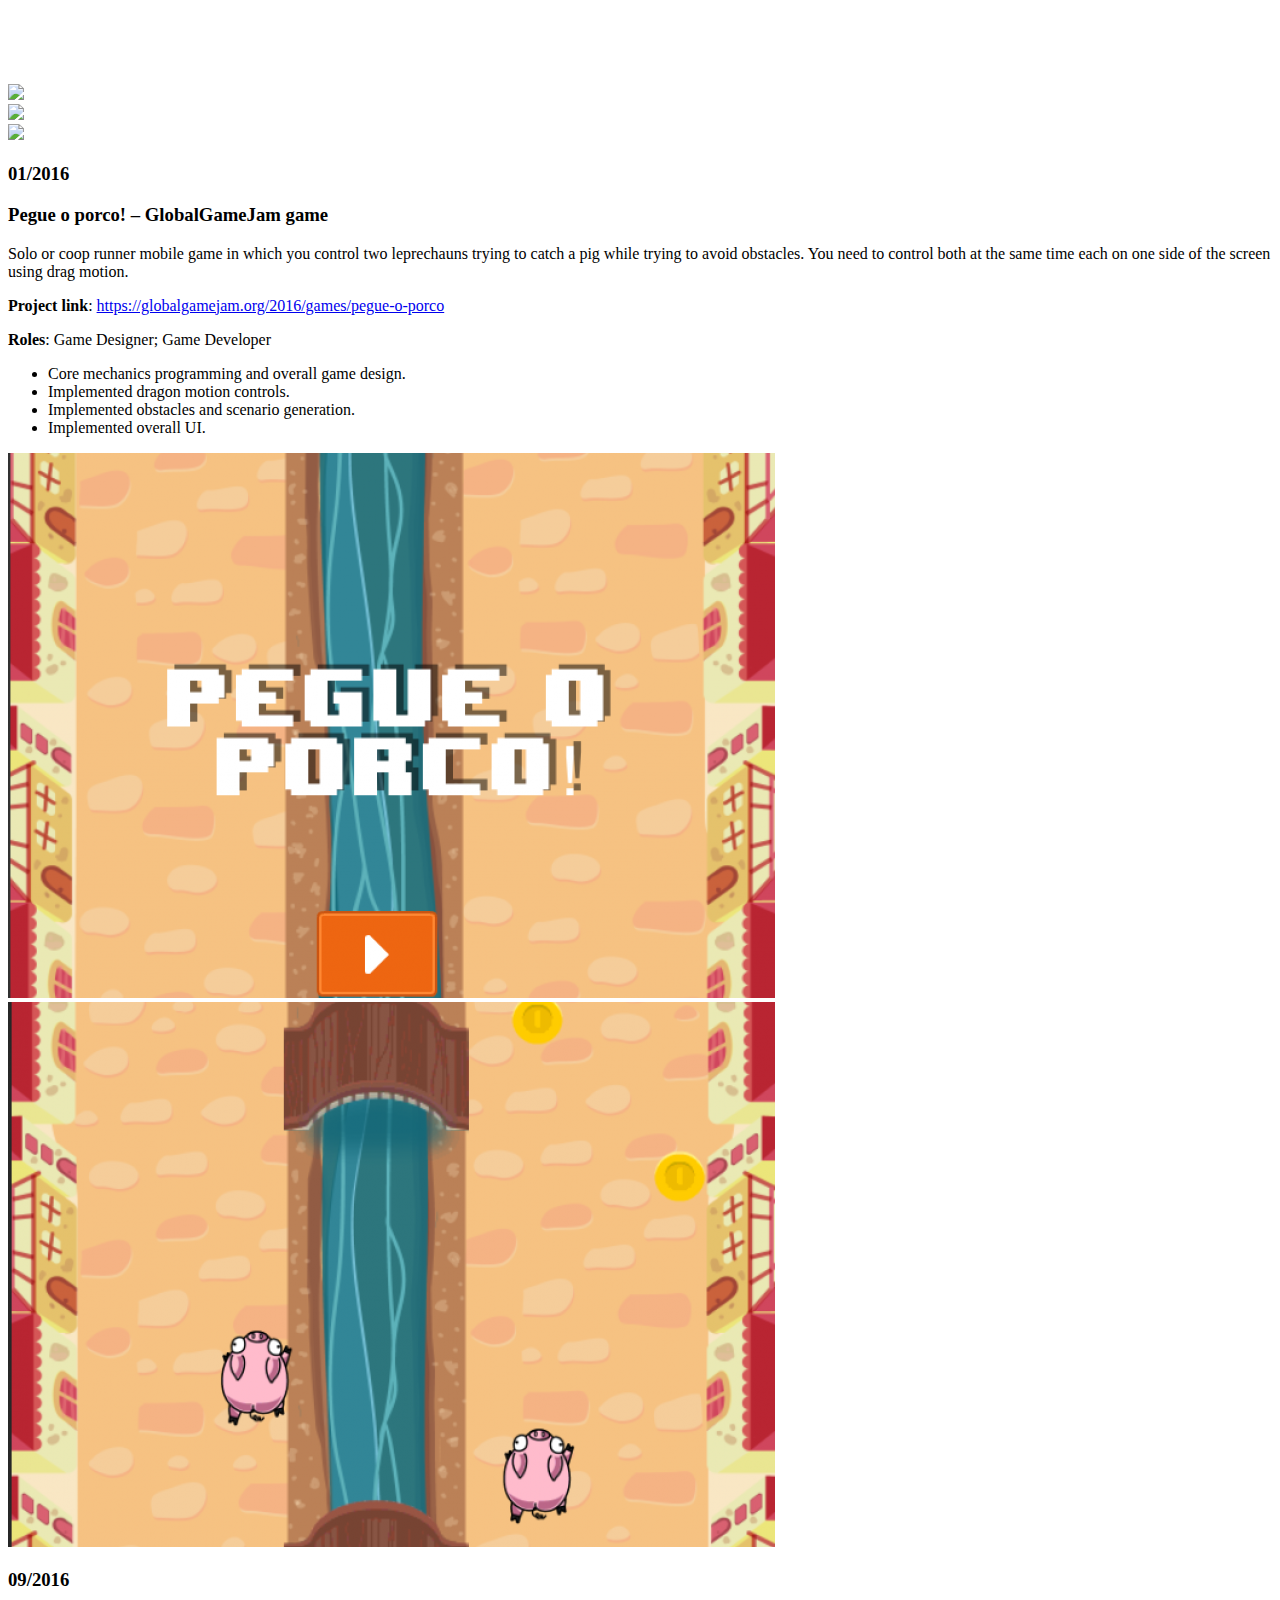
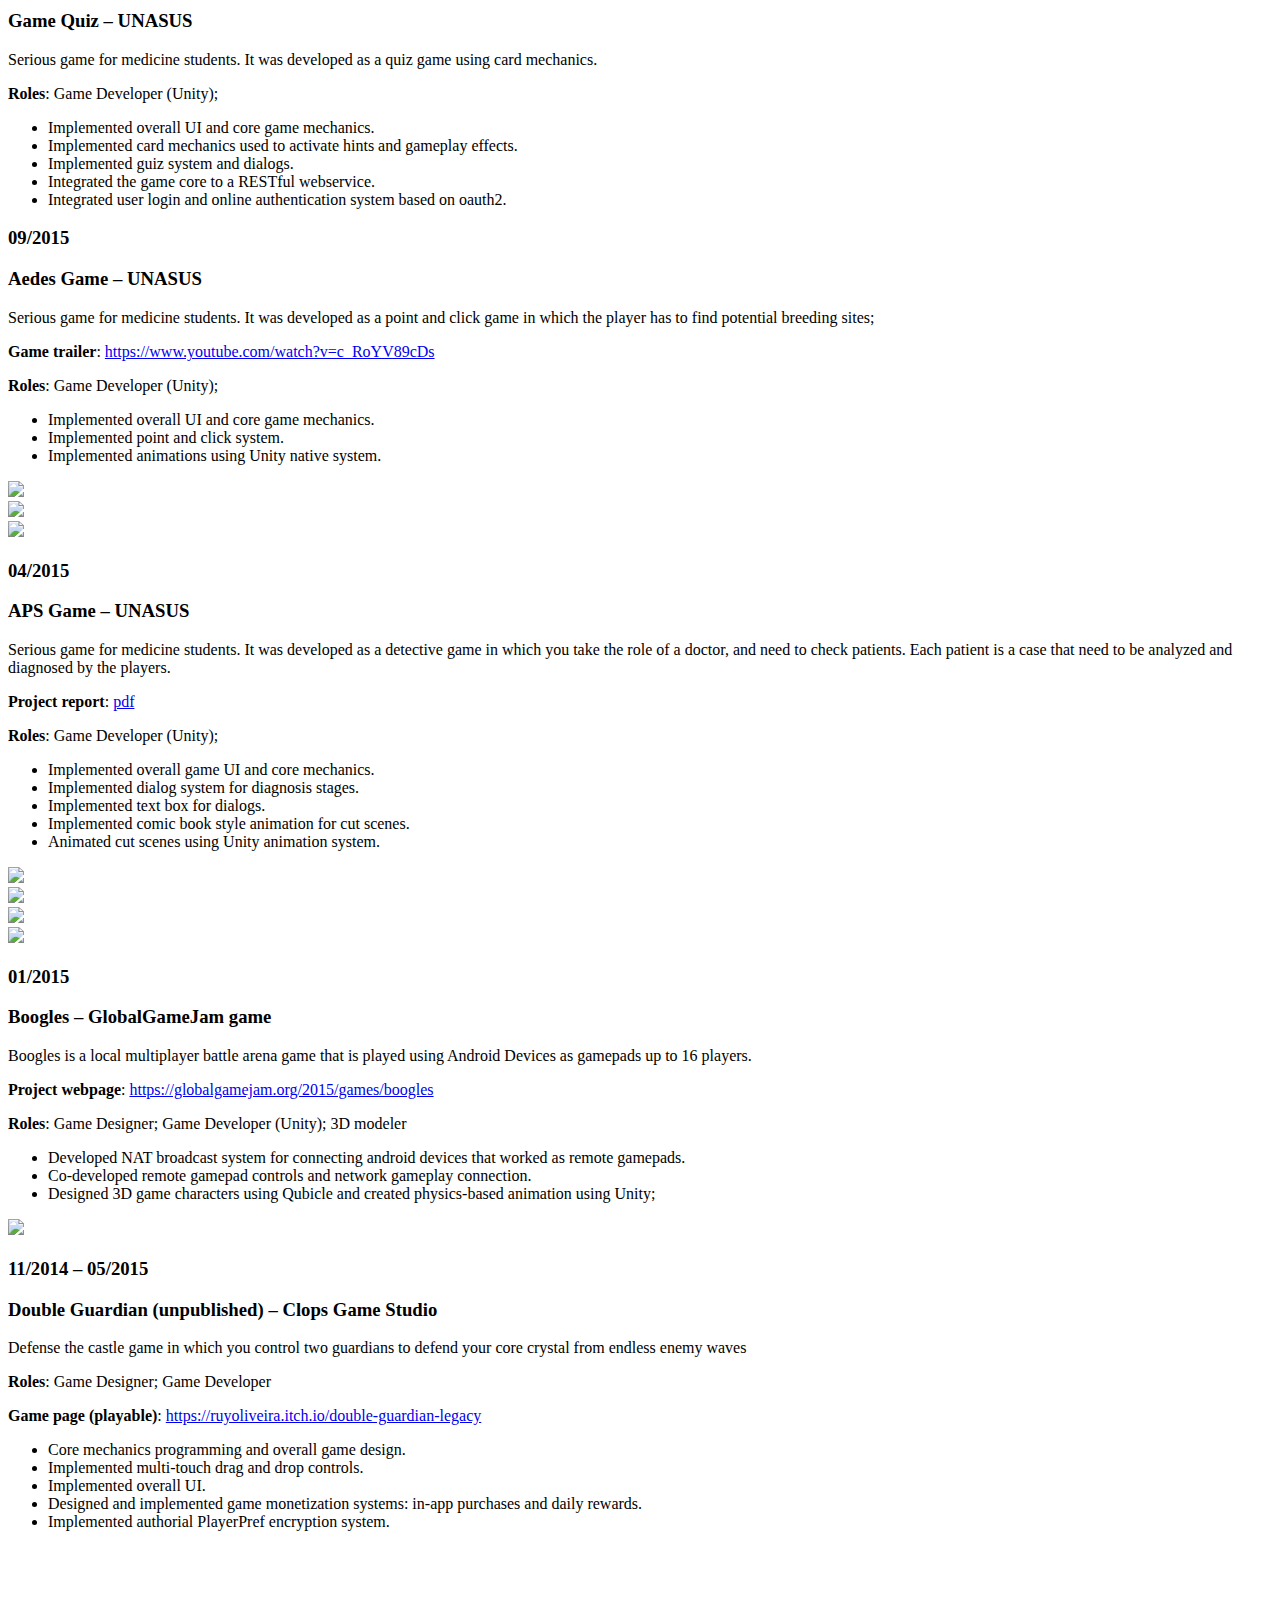
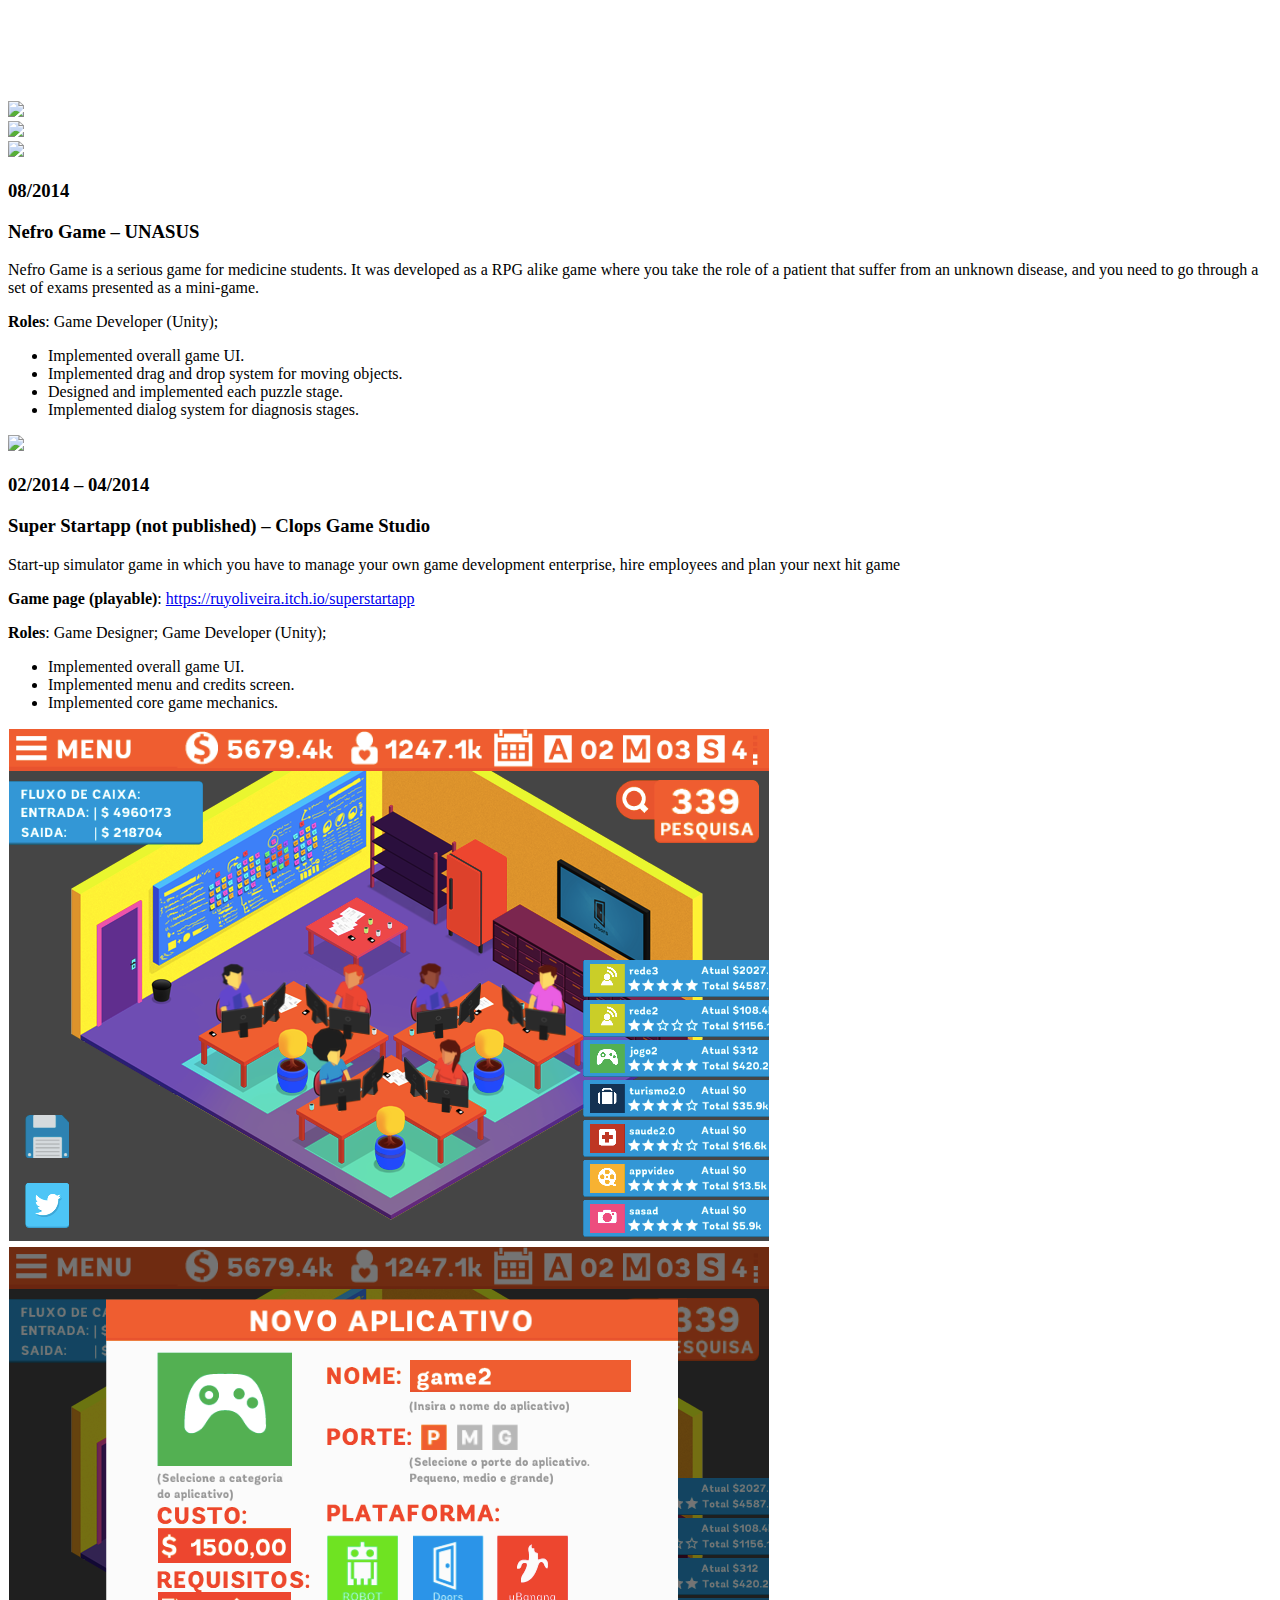
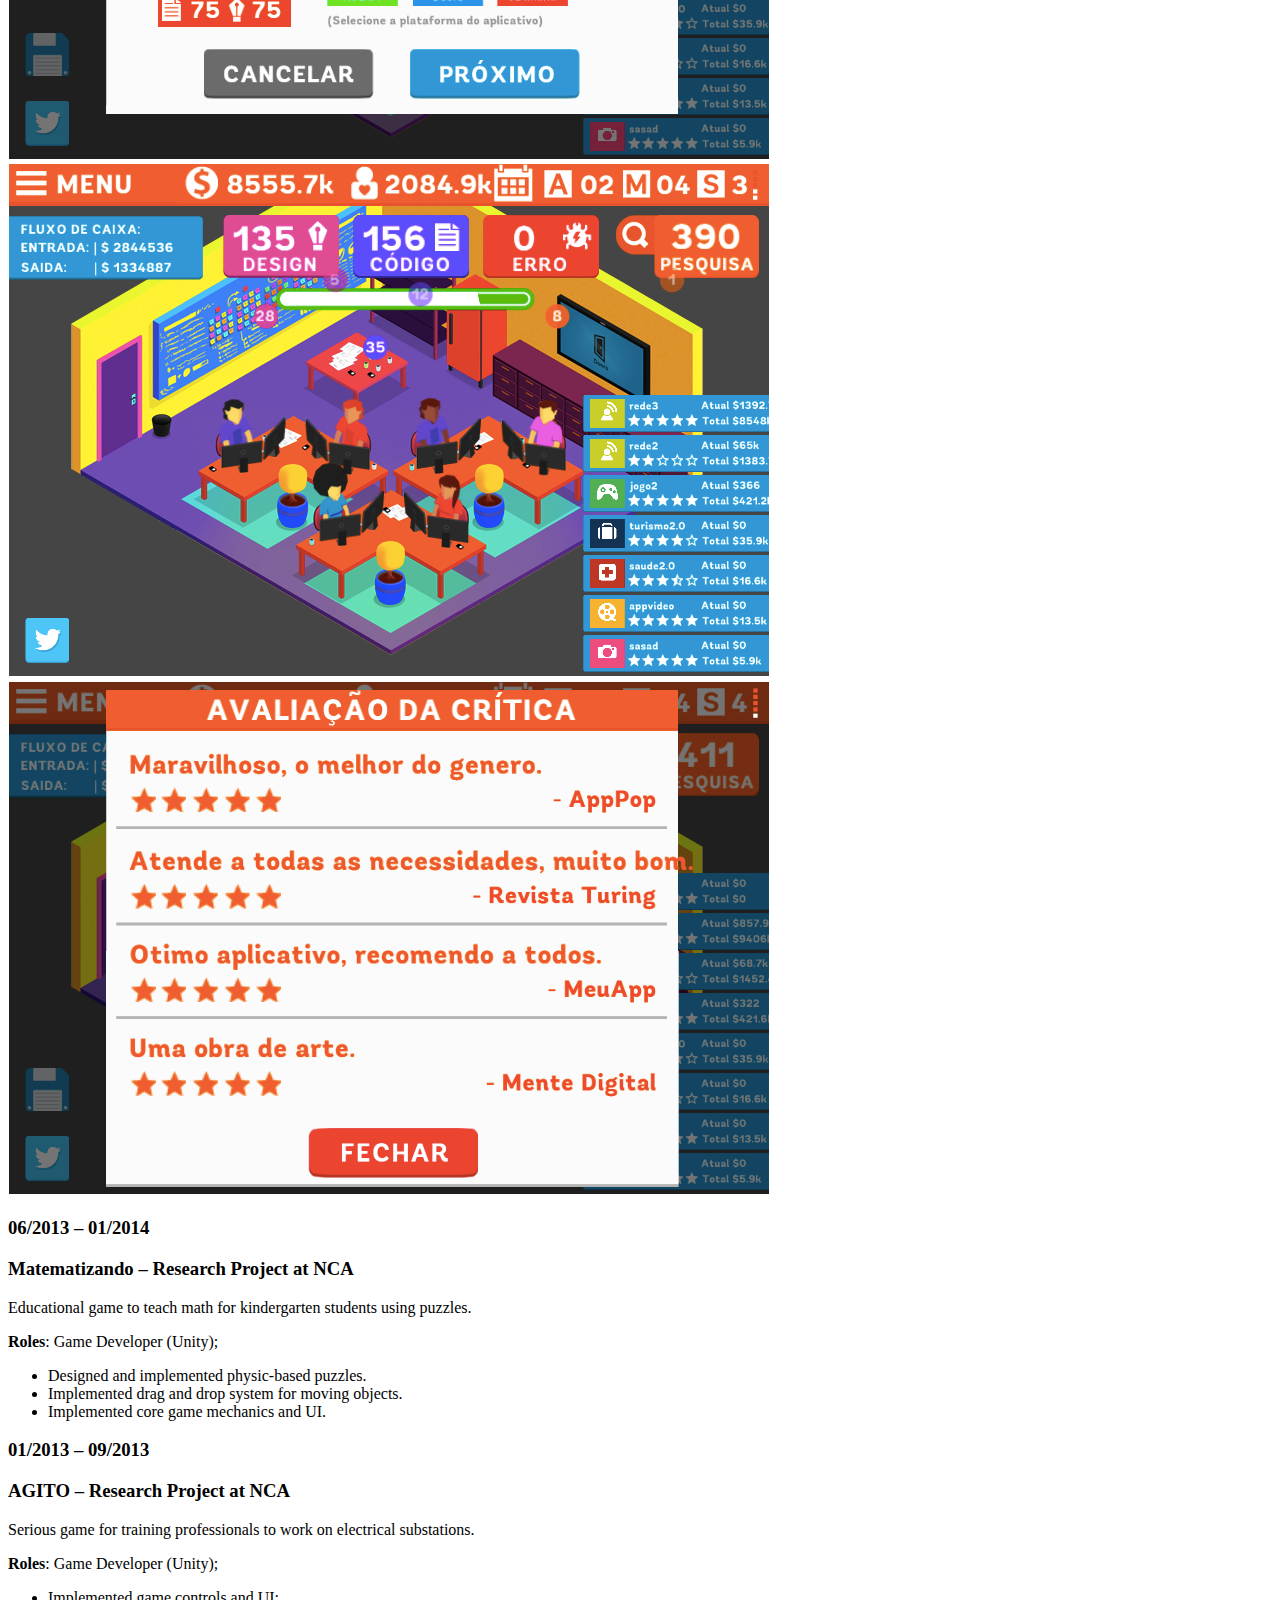
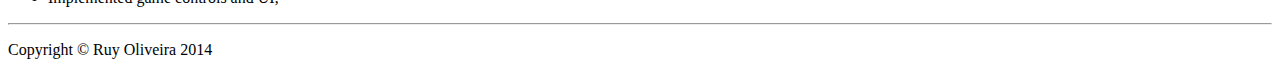
==== commit 52172674: "updated project pages and new screen shots" ====
--- a/index.html
+++ b/index.html
@@ -24,6 +24,8 @@
         <script src="https://oss.maxcdn.com/libs/respond.js/1.4.2/respond.min.js"></script>
 
     <![endif]-->
+ 
+      
 
 </head>
 
@@ -78,11 +80,12 @@
 
         <!-- Page Features -->
         <div class="row text-left">
+          <h3 class = "text-right">05/2021</h3>
           <div class="col hero-feature">
-            <h3 class = "text-right">05/2021<h3>
-              <h3><b>Deep Dreams</b> – LudumDare submission – </h3>
+            
+              <h3><b>Deep Dreams</b> – LudumDare entry – </h3>
               A challenging adventure card game in which you playe as a girl reliving her childhood traumas in a deepsea themed dream. Choose your cards wisely.
-              <p><b>Project link</b>:<a href = " https://ldjam.com/events/ludum-dare/48/deep-dream-3">https://ldjam.com/events/ludum-dare/48/deep-dream-3</a></p>
+              <p><b>Game page (playable)</b>:<a href = " https://ldjam.com/events/ludum-dare/48/deep-dream-3">https://ldjam.com/events/ludum-dare/48/deep-dream-3</a></p>
               <p><b>Roles</b>: Game Developer</p>
 
               <ul>
@@ -97,21 +100,21 @@
               <div class="row text-center">
                 <div class="col-md-3 col-sm-6 hero-feature">
                   <div class="thumbnail">
-                    <a href = " https://ldjam.com/events/ludum-dare/48/deep-dream-3">
+                    <a href = " .//media/deep_dreams/3ff8f.png">
                           <img src=".//media/deep_dreams/3ff8f.png"/>
                         </a>
                   </div>
                 </div>
                 <div class="col-md-3 col-sm-6 hero-feature">
                   <div class="thumbnail">
-                    <a href = " https://ldjam.com/events/ludum-dare/48/deep-dream-3">
+                    <a href = ".//media/deep_dreams/print1.JPG">
                           <img src=".//media/deep_dreams/print1.JPG"/>
                         </a>
                   </div>
                 </div>
                 <div class="col-md-3 col-sm-6 hero-feature">
                   <div class="thumbnail">
-                    <a href = " https://ldjam.com/events/ludum-dare/48/deep-dream-3">
+                    <a href = " .//media/deep_dreams/print4.JPG">
                           <img src=".//media/deep_dreams/print4.JPG"/>
                         </a>
                   </div>
@@ -124,7 +127,7 @@
               <h3 class = "text-right">01/2020<h3>
                 <h3><b>Hell’s Forge</b> – GlobalGameJam game</h3>
                 Local coop blacksmith simulator game. Forge, Smash and deliver sword lost in hell.
-                <p><b>Project link</b>: <a href = "https://globalgamejam.org/2020/games/hells-forge-5" >https://globalgamejam.org/2020/games/hells-forge-5 </a></p>
+                <p><b>Game page (playable)</b>: <a href = "https://globalgamejam.org/2020/games/hells-forge-5" >https://globalgamejam.org/2020/games/hells-forge-5 </a></p>
                 <p><b>Roles</b>: Game Designer; Game Developer</p>
 
                 <ul>
@@ -137,21 +140,21 @@
                 <div class="row text-center">
                   <div class="col-md-3 col-sm-6 hero-feature">
                     <div class="thumbnail">
-                      <a href = "https://globalgamejam.org/2020/games/hells-forge-5" >
+                      <a href = ".//media/hells_forge/title.png" >
                             <img src=".//media/hells_forge/title.png"/>
                           </a>
                     </div>
                   </div>
                   <div class="col-md-3 col-sm-6 hero-feature">
                     <div class="thumbnail">
-                      <a href = "https://globalgamejam.org/2020/games/hells-forge-5" >
+                      <a href = ".//media/hells_forge/print3.png" >
                             <img src=".//media/hells_forge/print3.png"/>
                           </a>
                     </div>
                   </div>
                   <div class="col-md-3 col-sm-6 hero-feature">
                     <div class="thumbnail">
-                      <a href = "https://globalgamejam.org/2020/games/hells-forge-5" >
+                      <a href = ".//media/hells_forge/print4.png" >
                             <img src=".//media/hells_forge/print4.png"/>
                           </a>
                     </div>
@@ -166,7 +169,7 @@
                 <h3 class = "text-right">01/2017<h3>
                   <h3><b>Lazers</b> – GlobalGameJam game</h3>
                   2D arcade multiplayer versus game in which you shoot lazers that reflect on geometric obstacles and try to hit your opponent.
-                  <p><b>Project link</b>: <a href = "https://globalgamejam.org/2017/games/lazers" >https://globalgamejam.org/2017/games/lazers</a></p>
+                  <p><b>Game page (playable)</b>: <a href = "https://globalgamejam.org/2017/games/lazers" >https://globalgamejam.org/2017/games/lazers</a></p>
                   <p><b>Roles</b>: Game Designer; Game Developer</p>
 
                   <ul>
@@ -177,7 +180,7 @@
                   <div class="row text-center">
                     <div class="col-md-3 col-sm-6 hero-feature">
                       <div class="thumbnail">
-                        <a href = "https://globalgamejam.org/2017/games/lazers" >
+                        <a href = ".//media/lazers/screen.png" >
                               <img src=".//media/lazers/screen.png"/>
                             </a>
                       </div>
@@ -188,11 +191,11 @@
 
               <div class="row text-left">
                 <div class="col hero-feature">
-                  <h3 class = "text-right">04/2016 - 06/2017<h3>
+                  <h3 class = "text-right">04/2016 - 06/2017<h3></h3>
                     <h3><b>Slime Rush (alpha)</b> – Personal project</h3>
                     Runner mobile game in which you control a slime and dodge obstacles through different worlds.
                     <p><b>Roles</b>: Game Designer; Game Developer</p>
-                    <p><b>Project link</b>: <a href = "https://ruyoliveira.itch.io/slime-rush-candy-world" >https://ruyoliveira.itch.io/slime-rush-candy-world</a></p>
+                    <p><b>Game page (playable)</b>: <a href = "https://ruyoliveira.itch.io/slime-rush-candy-world" >https://ruyoliveira.itch.io/slime-rush-candy-world</a></p>
 
                     <ul>
                       <li>Core mechanics programming. </li>
@@ -204,23 +207,28 @@
 
                           <!-- SCREEN SHOTS-->
                           <div class="row text-center">
+                            <div class="col-md-2 col-sm-2 hero-feature">
+                              <iframe class="embed-responsive-item" src="https://www.youtube.com/embed/hQiEfEBnmMM" title="YouTube video player" frameborder="0" allow="accelerometer; autoplay; clipboard-write; encrypted-media; gyroscope; picture-in-picture" allowfullscreen></iframe>
+                            </div>
+                          </div>
+                          <div class="row text-center">
                             <div class="col-md-2 col-sm-6 hero-feature">
                               <div class="thumbnail">
-                                    <a href = "https://ruyoliveira.itch.io/slime-rush-candy-world" >
+                                    <a href = "media\SlimeRush\screen-shot909.png" >
                                       <img src="media\SlimeRush\screen-shot909.png"/>
                                     </a>
                               </div>
                             </div>
                             <div class="col-md-2 col-sm-6 hero-feature">
                               <div class="thumbnail">
-                                  <a href = "https://ruyoliveira.itch.io/slime-rush-candy-world" >
+                                  <a href = "media\SlimeRush\screen-shot508.png" >
                                       <img src="media\SlimeRush\screen-shot508.png"/>
                                   </a>
                               </div>
                             </div>
                             <div class="col-md-2 col-sm-6 hero-feature">
                               <div class="thumbnail">
-                                  <a href = "https://ruyoliveira.itch.io/slime-rush-candy-world" >
+                                  <a href = "media\SlimeRush\screen-shot949.png" >
                                       <img src="media\SlimeRush\screen-shot949.png"/>
                                   </a>
                               </div>
@@ -248,6 +256,25 @@
                      </ul>
                  </div>
                </div>
+               <!-- SCREEN SHOTS-->
+               <div class="row text-center">
+                <div class="col-md-3 col-sm-6 hero-feature">
+                  <div class="thumbnail">
+                        <a href = "media/pegueoporco/pegueoporco1.png" >
+                          <img  src="media/pegueoporco/pegueoporco1.png"/>
+                        </a>
+                  </div>
+                </div>
+                <div class="col-md-3 col-sm-6 hero-feature">
+                  <div class="thumbnail">
+                    <a href = "media/pegueoporco/pegueoporco2.png" >
+                      <img src="media/pegueoporco/pegueoporco2.png"/>
+                    </a>
+                  </div>
+                </div>
+              
+              </div>
+              <!-- END SCREEN SHOTS-->
 
 
 
@@ -276,6 +303,7 @@
                            <h3 class = "text-right">09/2015<h3>
                              <h3><b>     Aedes Game </b> – UNASUS</h3>
                              Serious game for medicine students. It was developed as a point and click game in which the player has to find potential breeding sites;
+                             <p><b>Game trailer</b>: <a href = "https://www.youtube.com/watch?v=c_RoYV89cDs" >https://www.youtube.com/watch?v=c_RoYV89cDs</a></p>
 
                              <p><b>Roles</b>: Game Developer (Unity);</p>
 
@@ -288,13 +316,40 @@
 
                              </ul>
                          </div>
+                         <!-- SCREEN SHOTS-->
+                        <div class="row text-center">
+                          <div class="col-md-3 col-sm-6 hero-feature">
+                            <div class="thumbnail">
+                                  <a href = "media/aedesgame/aedesgame1.JPG" >
+                                    <img  src="media/aedesgame/aedesgame1.JPG"/>
+                                  </a>
+                            </div>
+                          </div>
+                            <div class="col-md-3 col-sm-6 hero-feature">
+                              <div class="thumbnail">
+                                <a href = "media/aedesgame/aedesgame2.JPG" >
+                                  <img  src="media/aedesgame/aedesgame2.JPG"/>
+                                </a>
+                              </div>
+                            </div>
+                            <div class="col-md-3 col-sm-6 hero-feature">
+                              <div class="thumbnail">
+                                <a href = "media/aedesgame/aedesgame3.JPG" >
+                                  <img  src="media/aedesgame/aedesgame3.JPG"/>
+                                </a>
+                              </div>
+                            </div>
                         </div>
+                      
+                        <!-- END SCREEN SHOTS-->
+                        </div>
+                        
                         <div class="row text-left">
                           <div class="col hero-feature">
                             <h3 class = "text-right">04/2015<h3>
                               <h3><b>  APS Game </b> – UNASUS</h3>
                               Serious game for medicine students. It was developed as a detective game in which you take the role of a doctor, and need to check patients. Each patient is a case that need to be analyzed and diagnosed by the players.
-
+                              <p><b>Project report</b>: <a href = "https://ares.unasus.gov.br/acervo/html/ARES/10591/1/EXPERI%C3%8ANCIA%20DA%20UNA-SUS_Cap10.pdf" >pdf</a></p>
                               <p><b>Roles</b>: Game Developer (Unity);</p>
 
                               <ul>
@@ -306,7 +361,43 @@
 
                               </ul>
                           </div>
-                         </div>
+                        </div>
+                          <!-- SCREEN SHOTS-->
+                          <div class="row text-center">
+                           
+                            
+                            <div class="col-md-3 col-sm-6 hero-feature">
+                              <div class="thumbnail">
+                                    <a href = "media/apsgame/apsgame1.JPG" >
+                                      <img src="media/apsgame/apsgame1.JPG"/>
+                                    </a>
+                              </div>
+                            </div>
+                            <div class="col-md-3 col-sm-6 hero-feature">
+                              <div class="thumbnail">
+                                  <a href = "media/apsgame/apsgame2.JPG" >
+                                      <img src="media/apsgame/apsgame2.JPG"/>
+                                  </a>
+                              </div>
+                            </div>
+                            <div class="col-md-3 col-sm-6 hero-feature">
+                              <div class="thumbnail">
+                                  <a href = "media/apsgame/apsgame3.JPG" >
+                                      <img src="media/apsgame/apsgame3.JPG"/>
+                                  </a>
+                              </div>
+                            </div>
+                            <div class="col-md-3 col-sm-6 hero-feature">
+                              <div class="thumbnail">
+                                  <a href = "media/apsgame/apsgame4.JPG" >
+                                      <img src="media/apsgame/apsgame4.JPG"/>
+                                  </a>
+                              </div>
+                            </div>
+                            
+                          </div>
+                          <!-- END SCREEN SHOTS-->
+                         
 
                          <div class="row text-left">
                            <div class="col hero-feature">
@@ -324,6 +415,19 @@
                                </ul>
                            </div>
                          </div>
+                         <!-- SCREEN SHOTS-->
+                        <div class="row text-center">
+                          <div class="col-md-3 col-sm-6 hero-feature">
+                            <div class="thumbnail">
+                                  <a href = "media/boogles/boogles1.png" >
+                                    <img  src="media/boogles/boogles1.png"/>
+                                  </a>
+                            </div>
+                          </div>
+                            
+                        </div>
+                      
+                        <!-- END SCREEN SHOTS-->
 
                          <div class="row text-left">
                            <div class="col hero-feature">
@@ -331,6 +435,7 @@
                                <h3><b>  Double Guardian (unpublished) </b> – Clops Game Studio</h3>
                                Defense the castle game in which you control two guardians to defend your core crystal from endless enemy waves
                                <p><b>Roles</b>: Game Designer; Game Developer</p>
+                               <p><b>Game page (playable)</b>: <a href = "https://ruyoliveira.itch.io/double-guardian-legacy" >https://ruyoliveira.itch.io/double-guardian-legacy</a></p>
 
                                <ul>
                                 <li>Core mechanics programming and overall game design.</li>
@@ -339,7 +444,42 @@
                                 <li>Designed and implemented game monetization systems: in-app purchases and daily rewards.</li>
                                 <li>Implemented authorial PlayerPref encryption system.</li>
                                </ul>
+
                            </div>
+
+                            <!-- SCREEN SHOTS-->
+                            <div class="row text-center">
+                              <div class="col-md-3 col-sm-6 hero-feature">
+                                <div class="embed-responsive embed-responsive-16by9">
+                                  <iframe class="embed-responsive-item" src="https://www.youtube.com/embed/NfWlRfwu4FE" title="YouTube video player" frameborder="0" allow="accelerometer; autoplay; clipboard-write; encrypted-media; gyroscope; picture-in-picture" allowfullscreen></iframe>
+                                </div>
+                              </div>
+                              
+                              <div class="col-md-3 col-sm-6 hero-feature">
+                                <div class="thumbnail">
+                                      <a href = "media/double guardian/134443407114_0 - Copia.png" >
+                                        <img src="media/double guardian/134443407114_0 - Copia.png"/>
+                                      </a>
+                                </div>
+                              </div>
+                              <div class="col-md-3 col-sm-6 hero-feature">
+                                <div class="thumbnail">
+                                    <a href = "media/double guardian/134443407114_2.png" >
+                                        <img src="media/double guardian/134443407114_2.png"/>
+                                    </a>
+                                </div>
+                              </div>
+                              <div class="col-md-3 col-sm-6 hero-feature">
+                                <div class="thumbnail">
+                                    <a href = "media/double guardian/134443407114_3 - Copia.png" >
+                                        <img src="media/double guardian/134443407114_3 - Copia.png"/>
+                                    </a>
+                                </div>
+                              </div>
+                              
+                            </div>
+                            <!-- END SCREEN SHOTS-->
+                      </div>
                          </div>
                          <div class="row text-left">
                            <div class="col hero-feature">
@@ -357,6 +497,17 @@
 
                                </ul>
                            </div>
+                           <!-- SCREEN SHOTS-->
+                           <div class="row text-center">
+                            <div class="col-md-3 col-sm-6 hero-feature">
+                              <div class="thumbnail">
+                                    <a href = "media/nefro game/nefro1.png" >
+                                      <img src="media/nefro game/nefro1.png"/>
+                                    </a>
+                              </div>
+                            </div>
+                            
+                          </div>
                           </div>
 
                          <div class="row text-left">
@@ -364,8 +515,8 @@
                              <h3 class = "text-right">02/2014 – 04/2014<h3>
                                <h3><b>   Super Startapp (not published) </b> – Clops Game Studio</h3>
                                Start-up simulator game in which you have to manage your own game development enterprise, hire employees and plan your next hit game
-                               <p><b>Project webpage</b>: <a href = "https://ruyoliveira.github.io/posts/html/startup.html" >https://ruyoliveira.github.io/posts/html/startup.html</a></p>
-
+                               <p><b>Game page (playable)</b>: <a href = "https://ruyoliveira.itch.io/superstartapp" >https://ruyoliveira.itch.io/superstartapp</a></p>
+                              
                                <p><b>Roles</b>: Game Designer; Game Developer (Unity);</p>
 
                                <ul>
@@ -375,6 +526,38 @@
 
                                </ul>
                            </div>
+                           <!-- SCREEN SHOTS-->
+                           <div class="row text-center">
+                            <div class="col-md-3 col-sm-6 hero-feature">
+                              <div class="thumbnail">
+                                    <a href = "media/134442027839_0.png" >
+                                      <img  src="media/134442027839_0.png"/>
+                                    </a>
+                              </div>
+                            </div>
+                            <div class="col-md-3 col-sm-6 hero-feature">
+                              <div class="thumbnail">
+                                <a href = "media/134442027839_1.png" >
+                                  <img src="media/134442027839_1.png"/>
+                                </a>
+                              </div>
+                            </div>
+                            <div class="col-md-3 col-sm-6 hero-feature">
+                              <div class="thumbnail">
+                                  <a href = "media/134442027839_2.png" >
+                                      <img src="media/134442027839_2.png"/>
+                                  </a>
+                              </div>
+                            </div>
+                            <div class="col-md-3 col-sm-6 hero-feature">
+                              <div class="thumbnail">
+                                  <a href = "media/134442027839_3.png" >
+                                      <img src="media/134442027839_3.png"/>
+                                  </a>
+                              </div>
+                            </div>
+                          </div>
+                          <!-- END SCREEN SHOTS-->
                           </div>
                           <div class="row text-left">
                             <div class="col hero-feature">
@@ -411,9 +594,9 @@
 
         <!-- Footer -->
         <footer>
-            <div class="row">
+            <div class="row text-center">
                 <div class="col-lg-12">
-                    <p>Copyright &copy; Your Website 2014</p>
+                    <p>Copyright &copy; Ruy Oliveira 2014</p>
                 </div>
             </div>
         </footer>
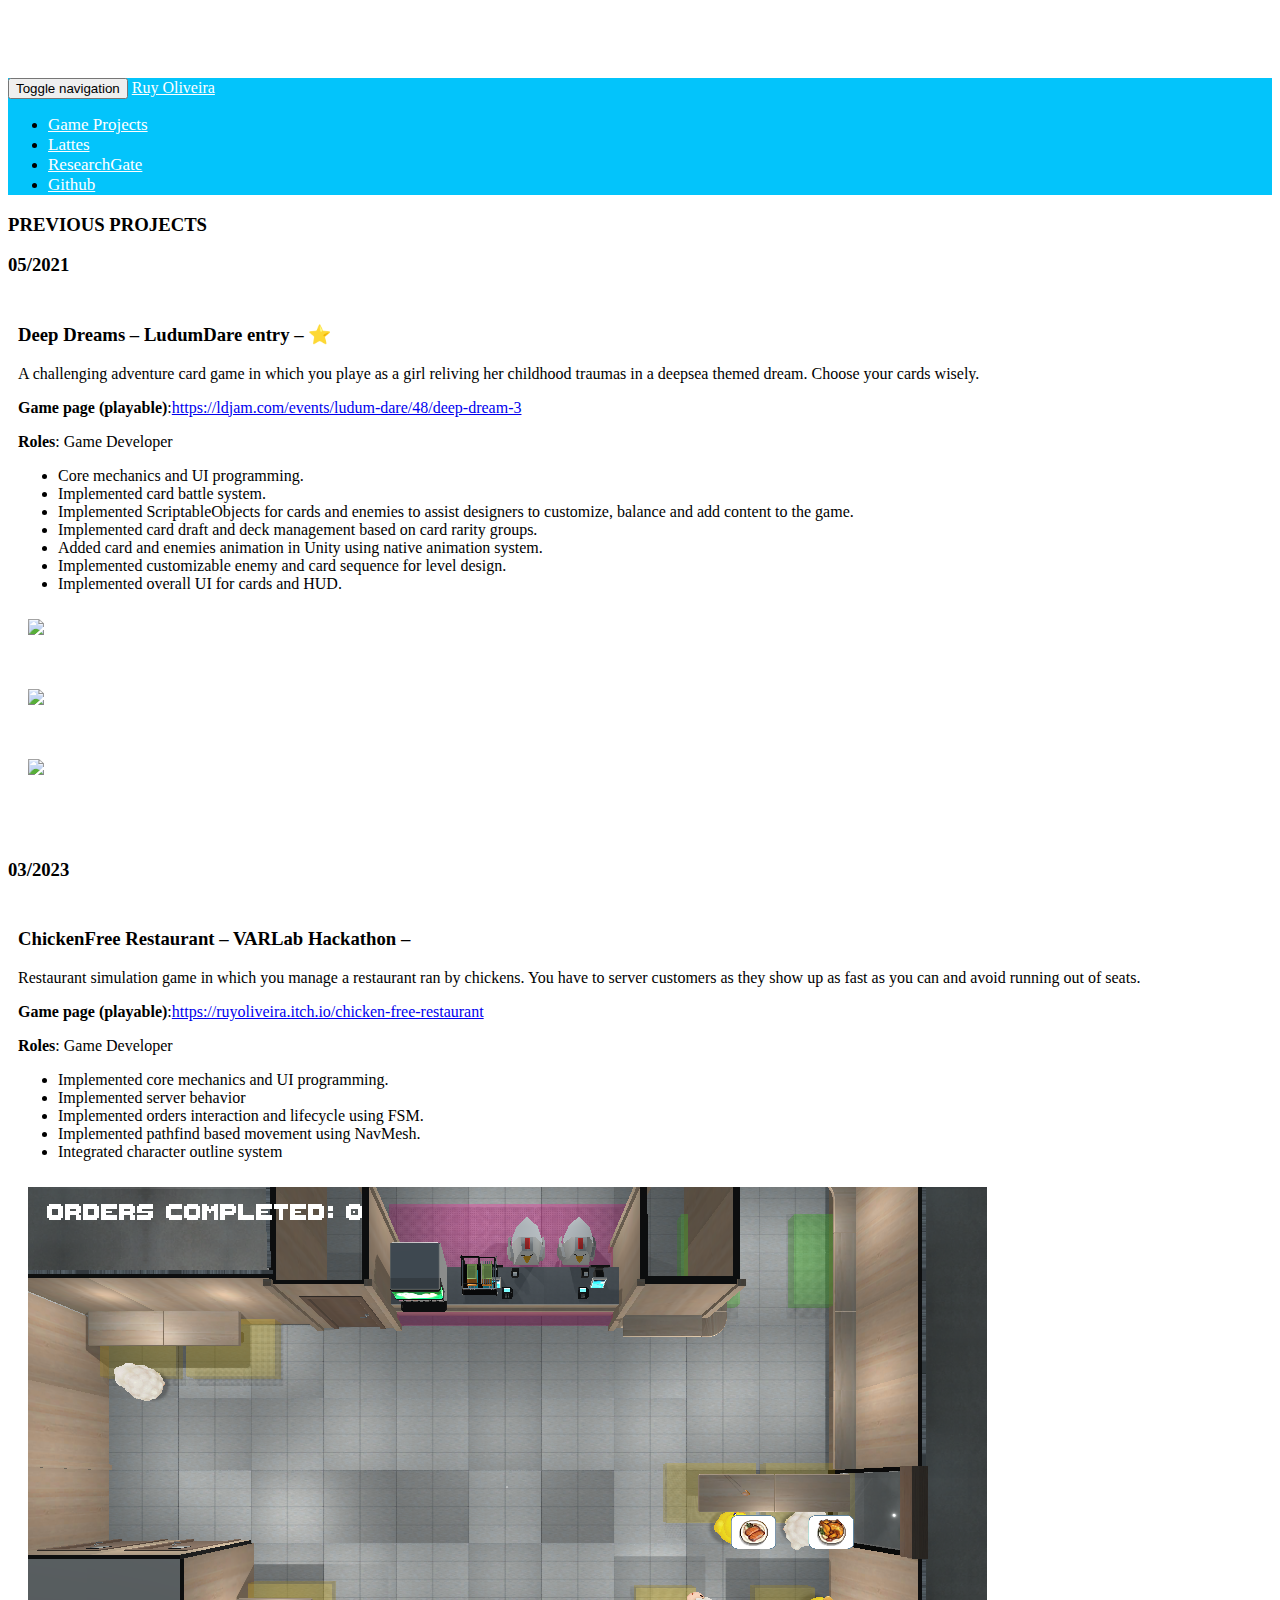
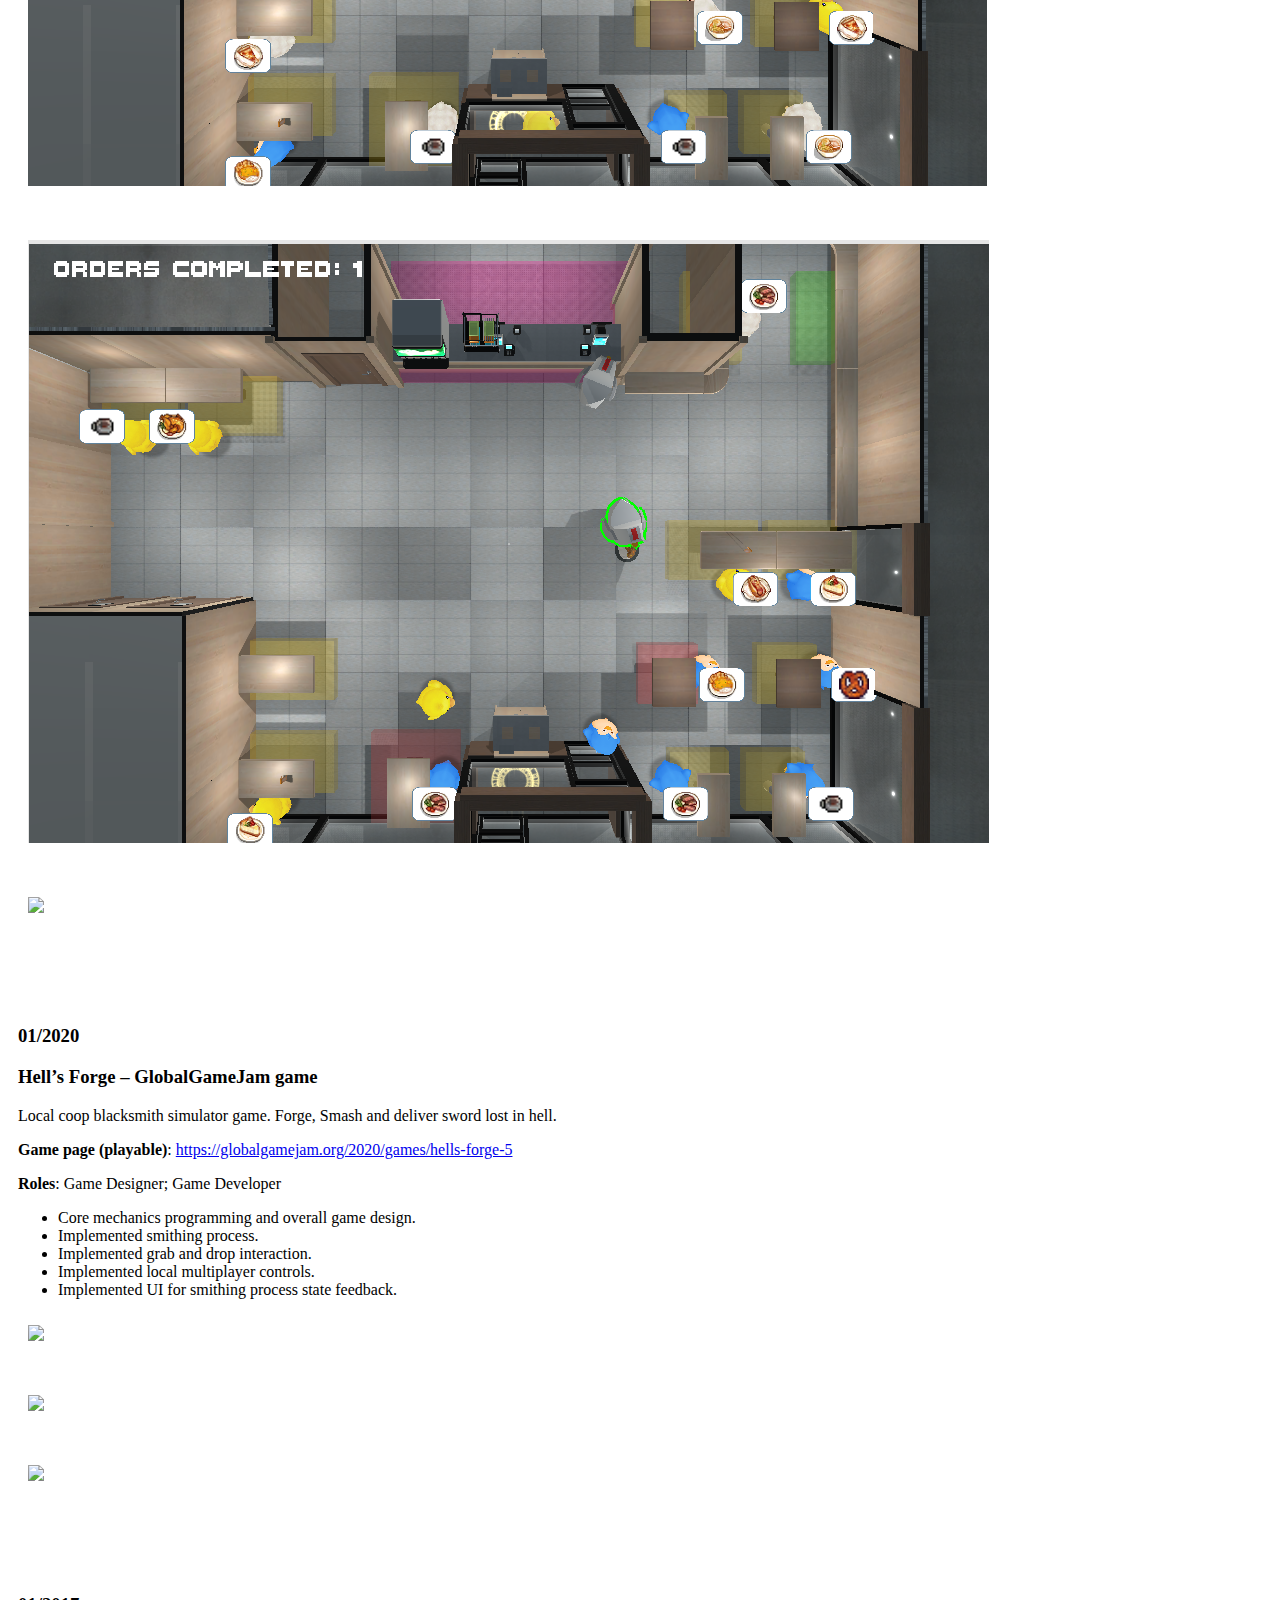
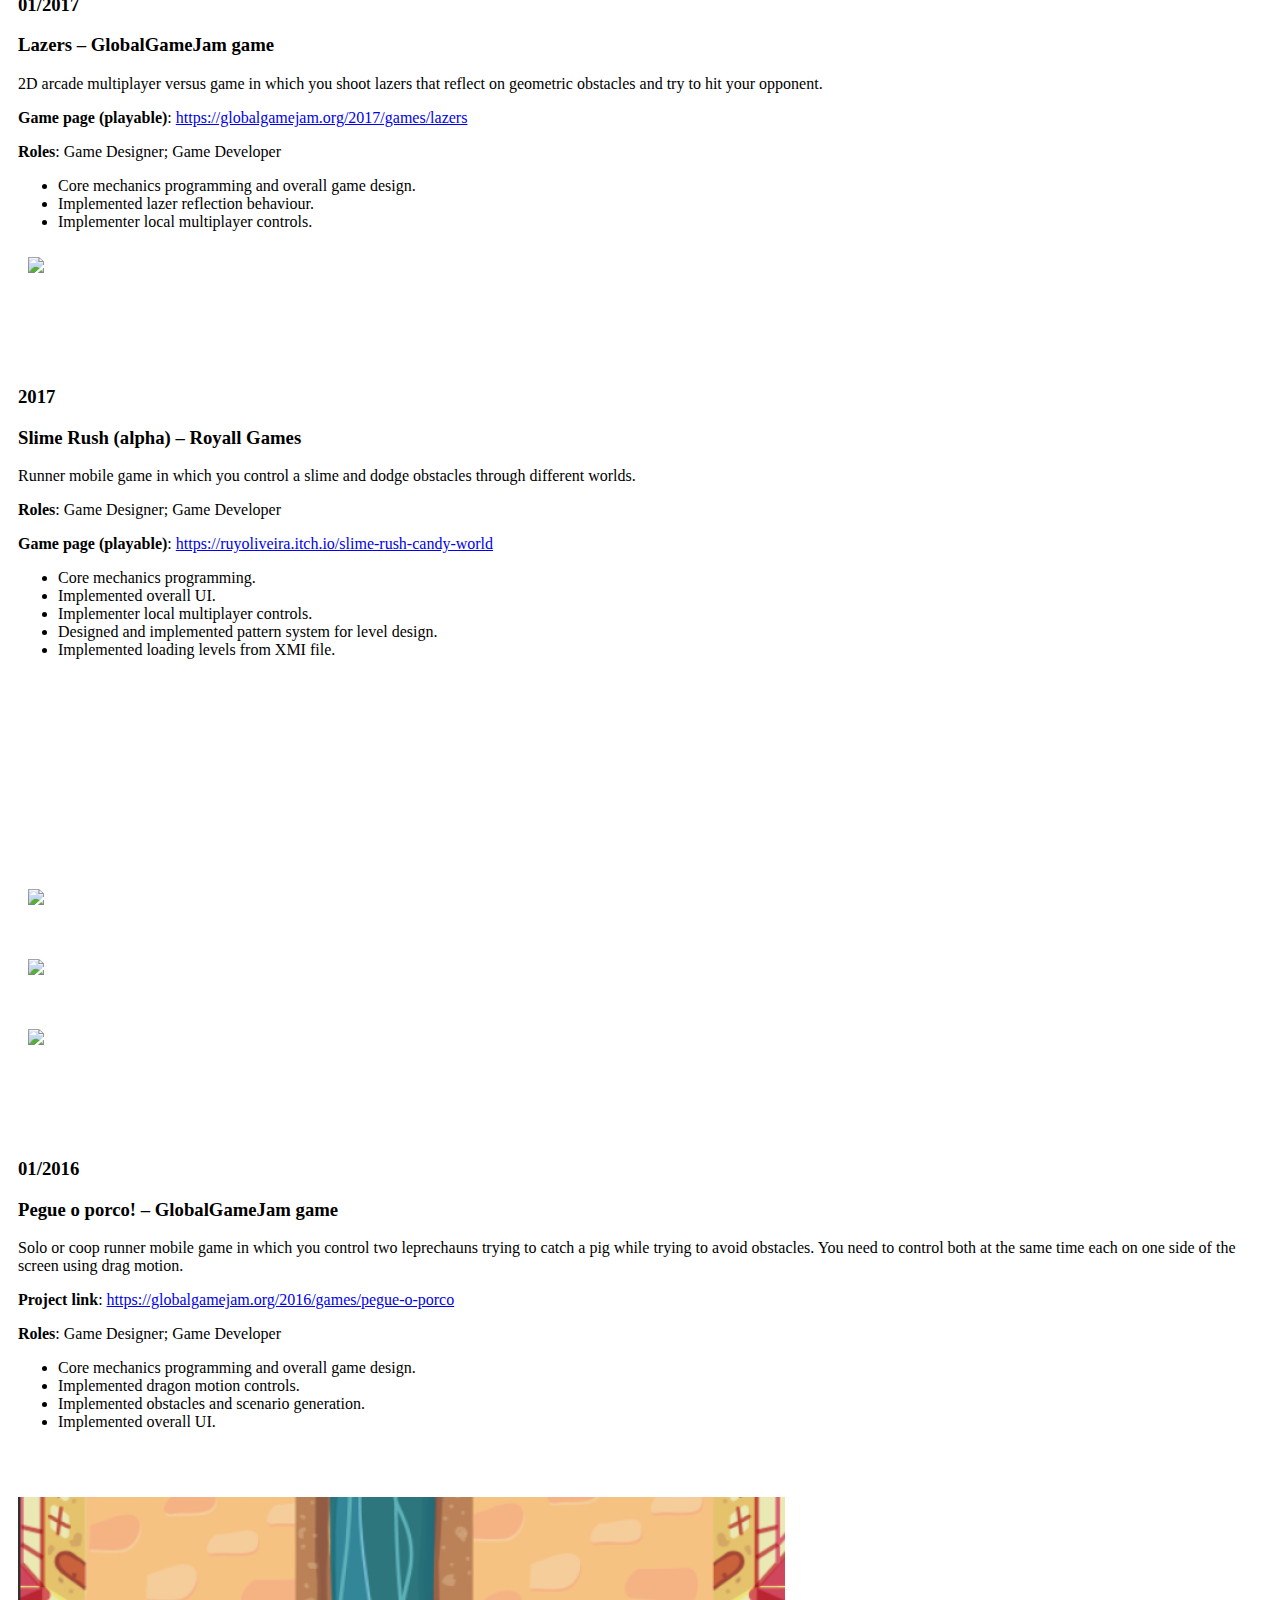
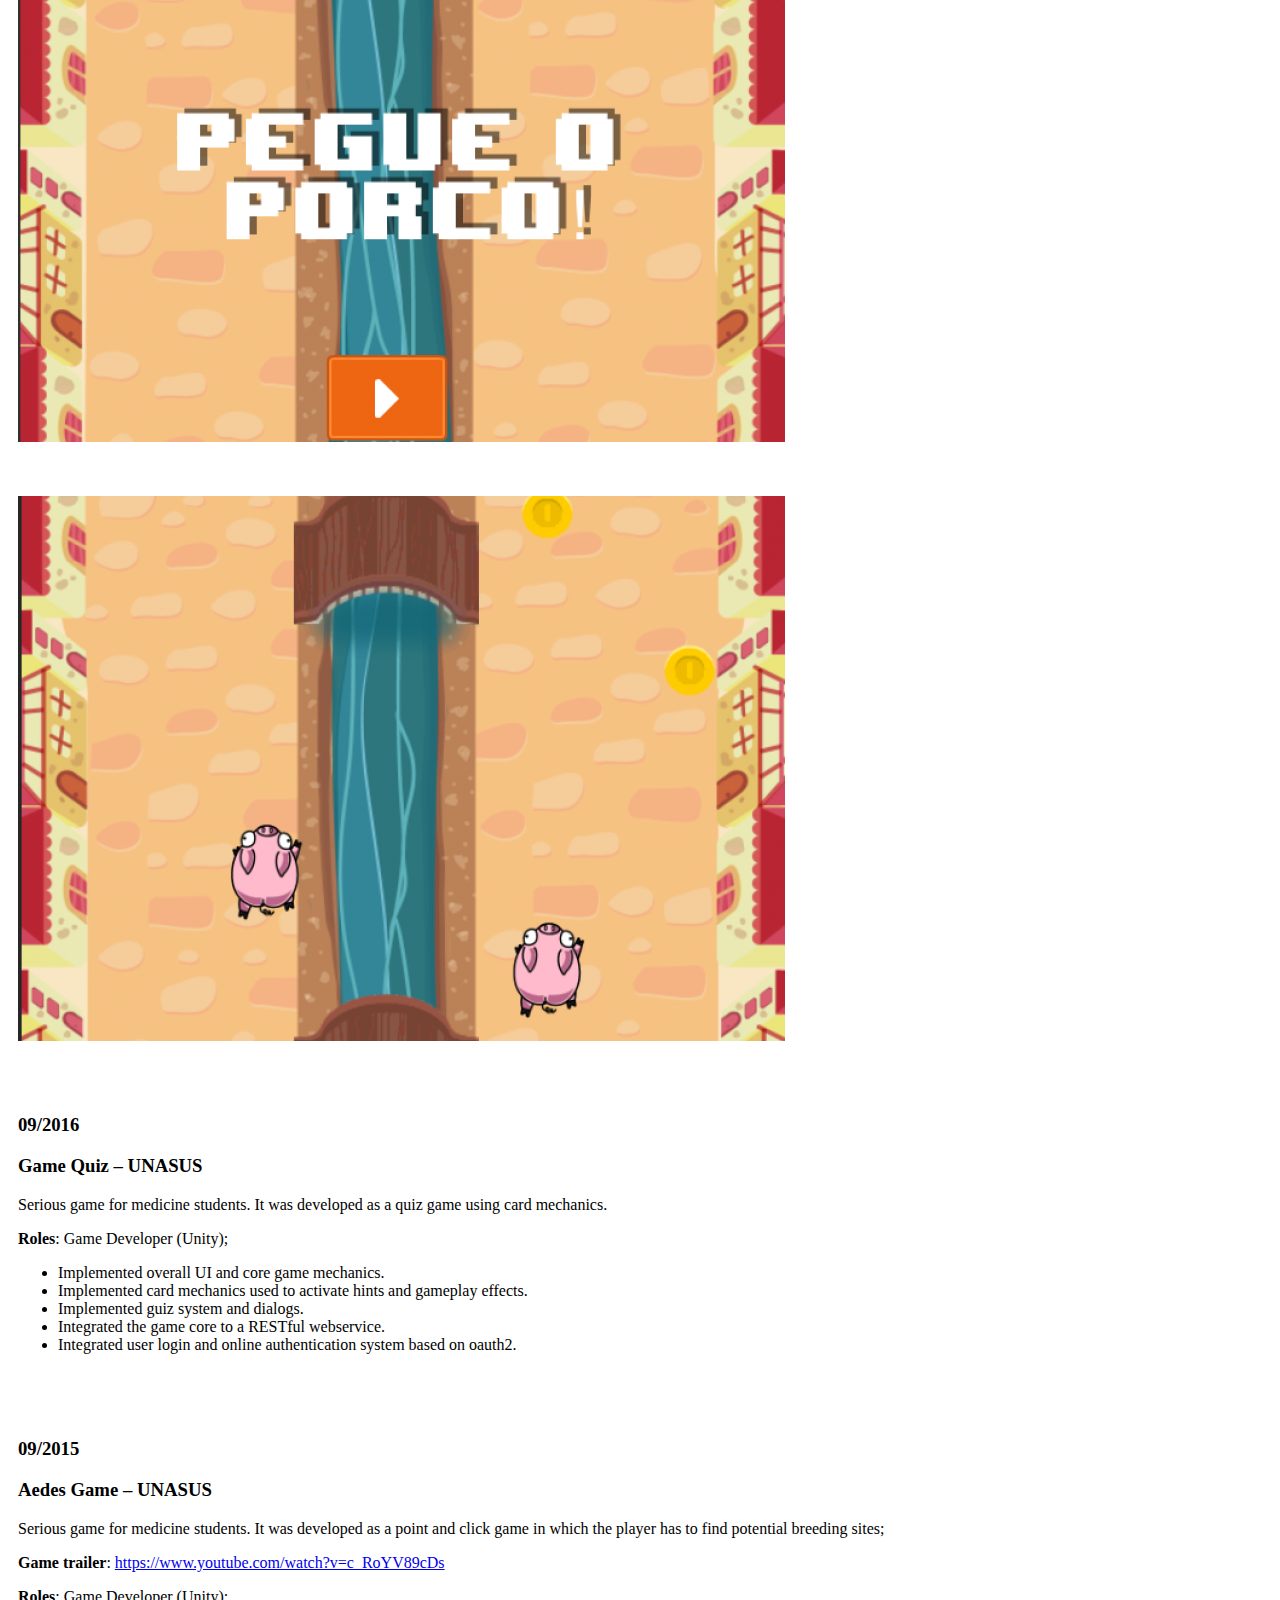
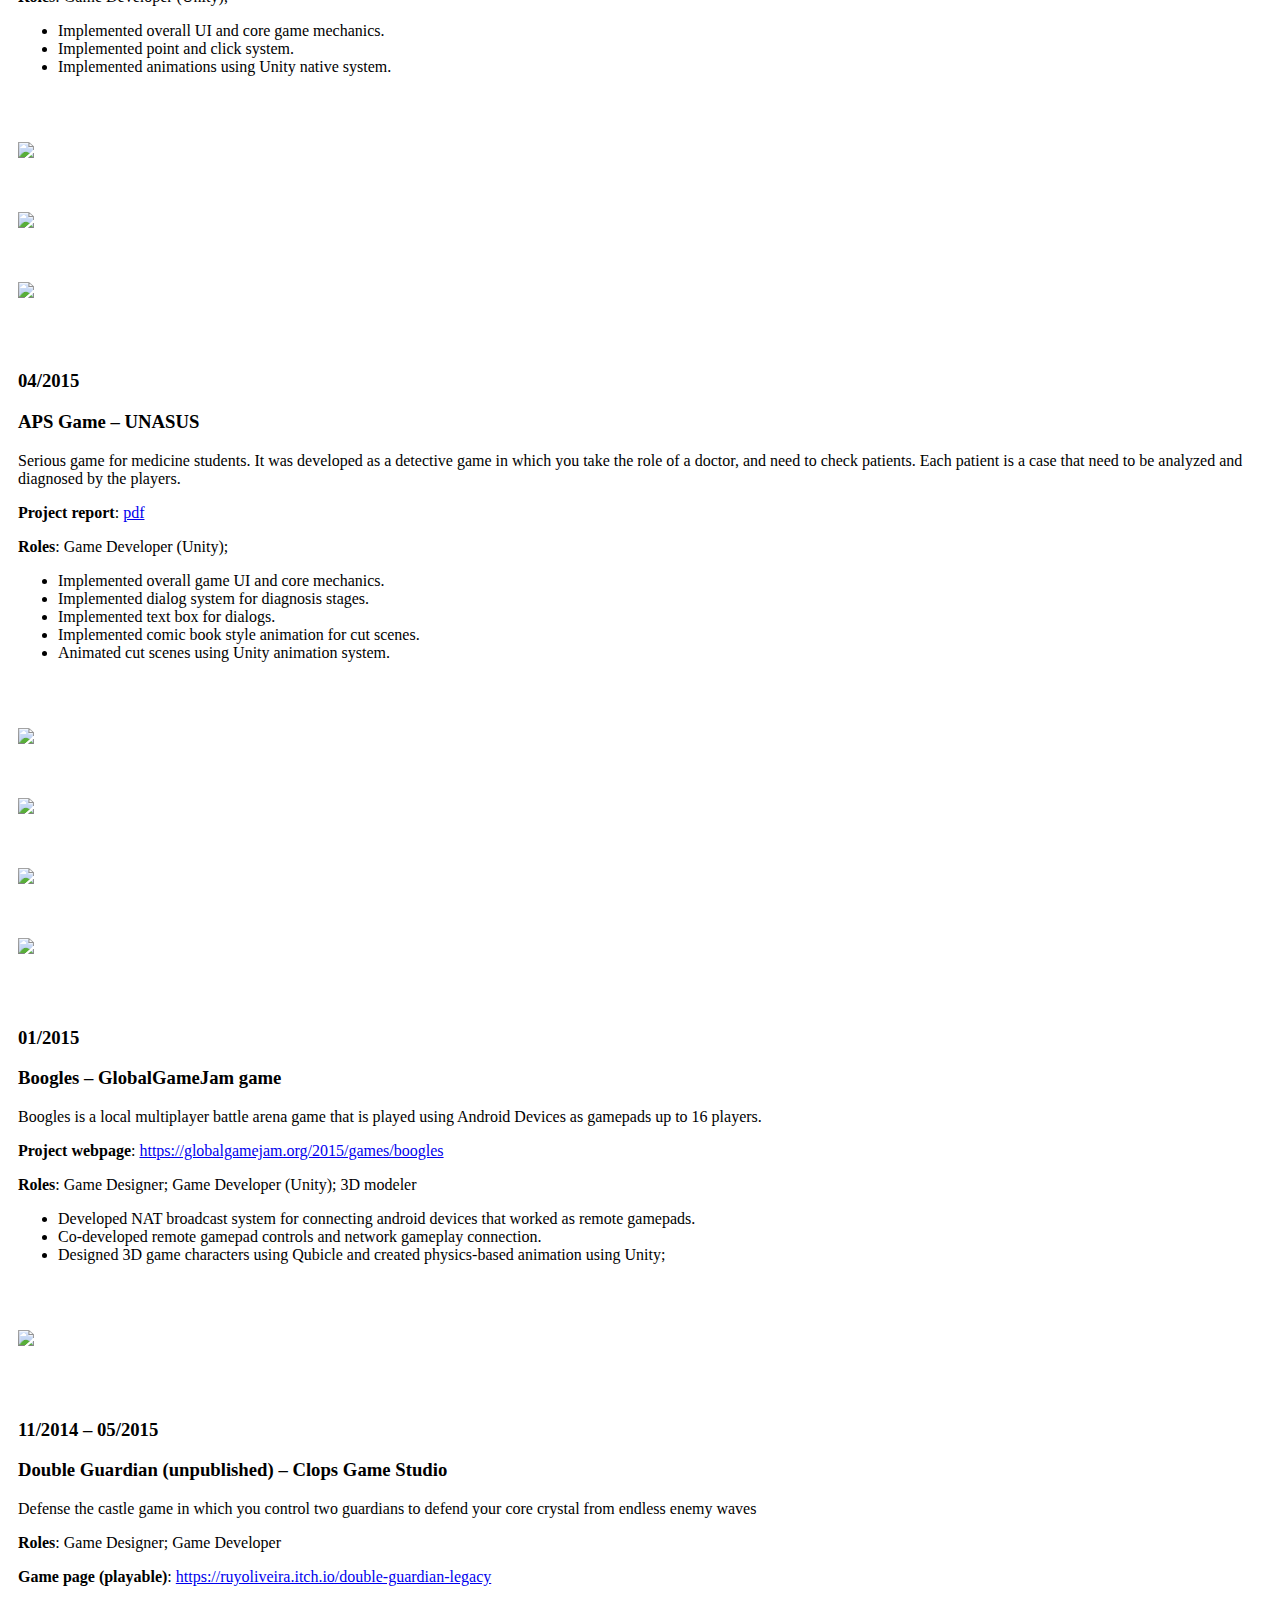
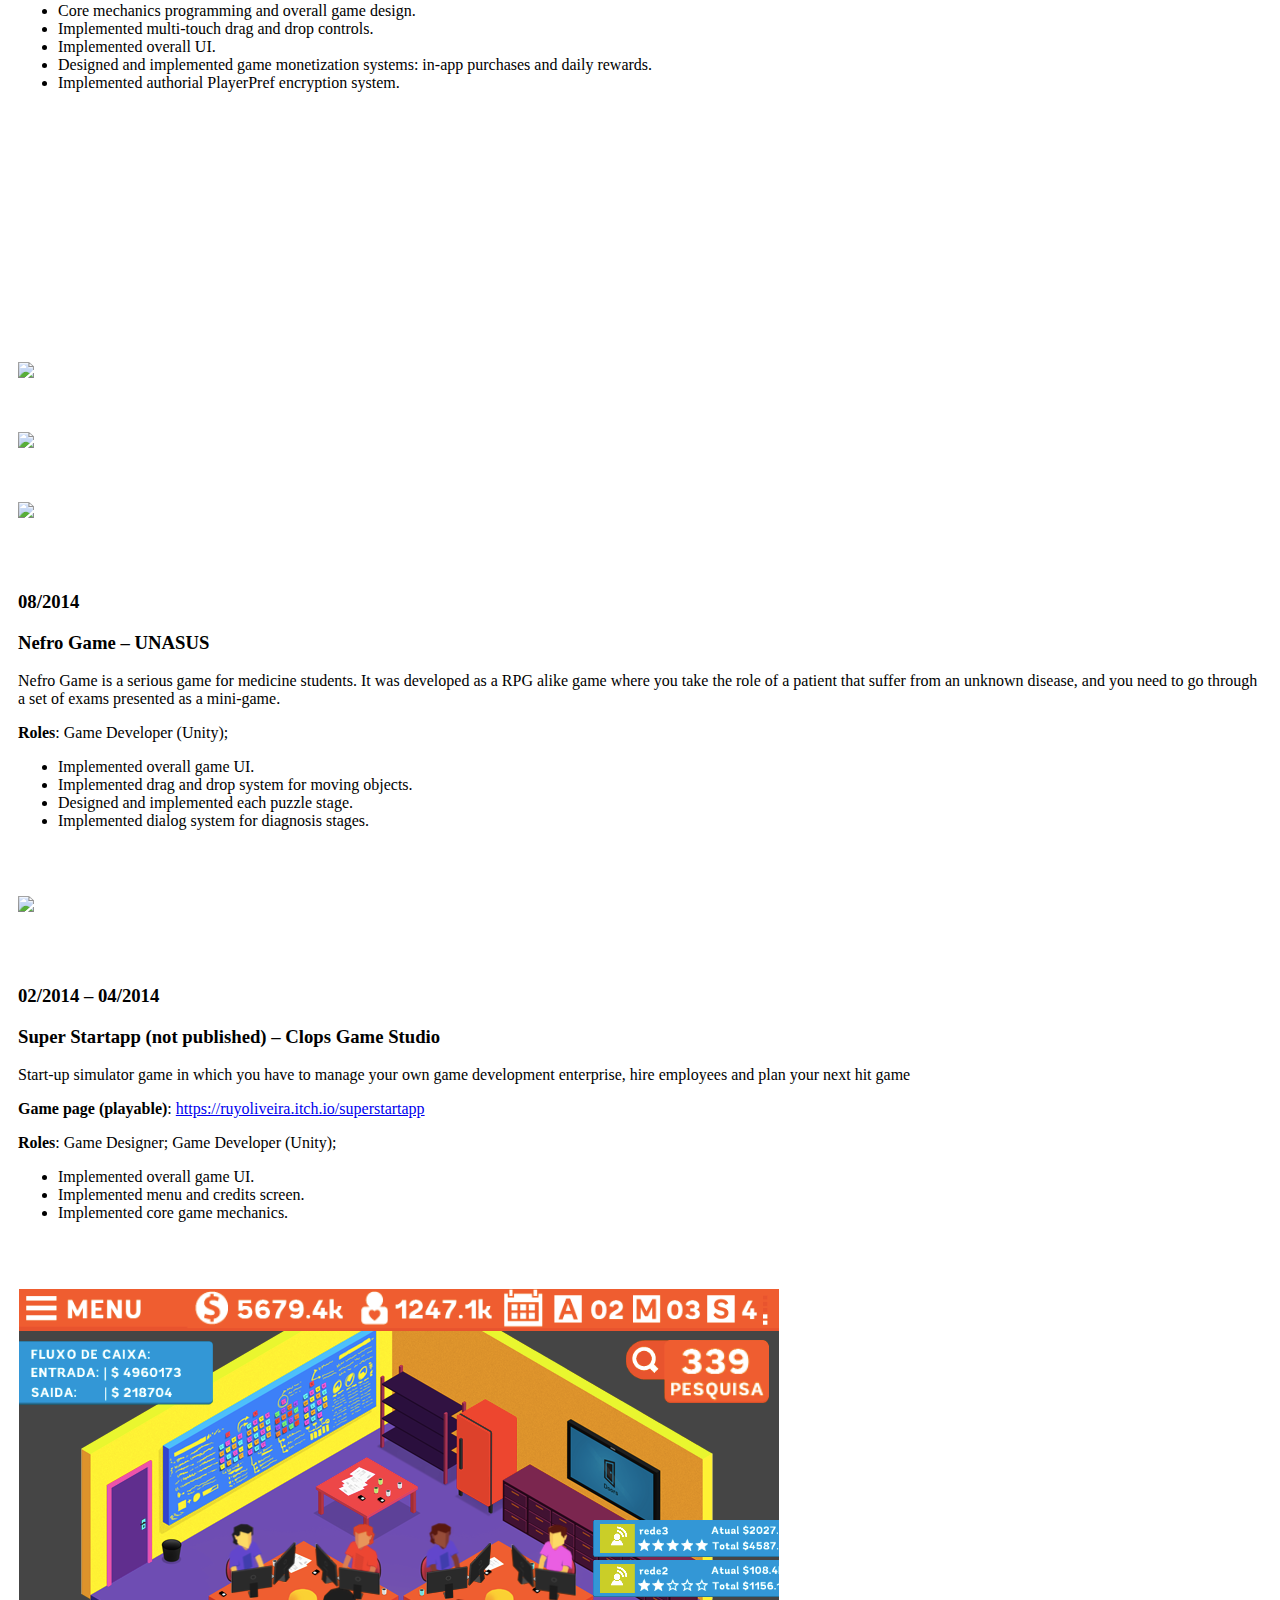
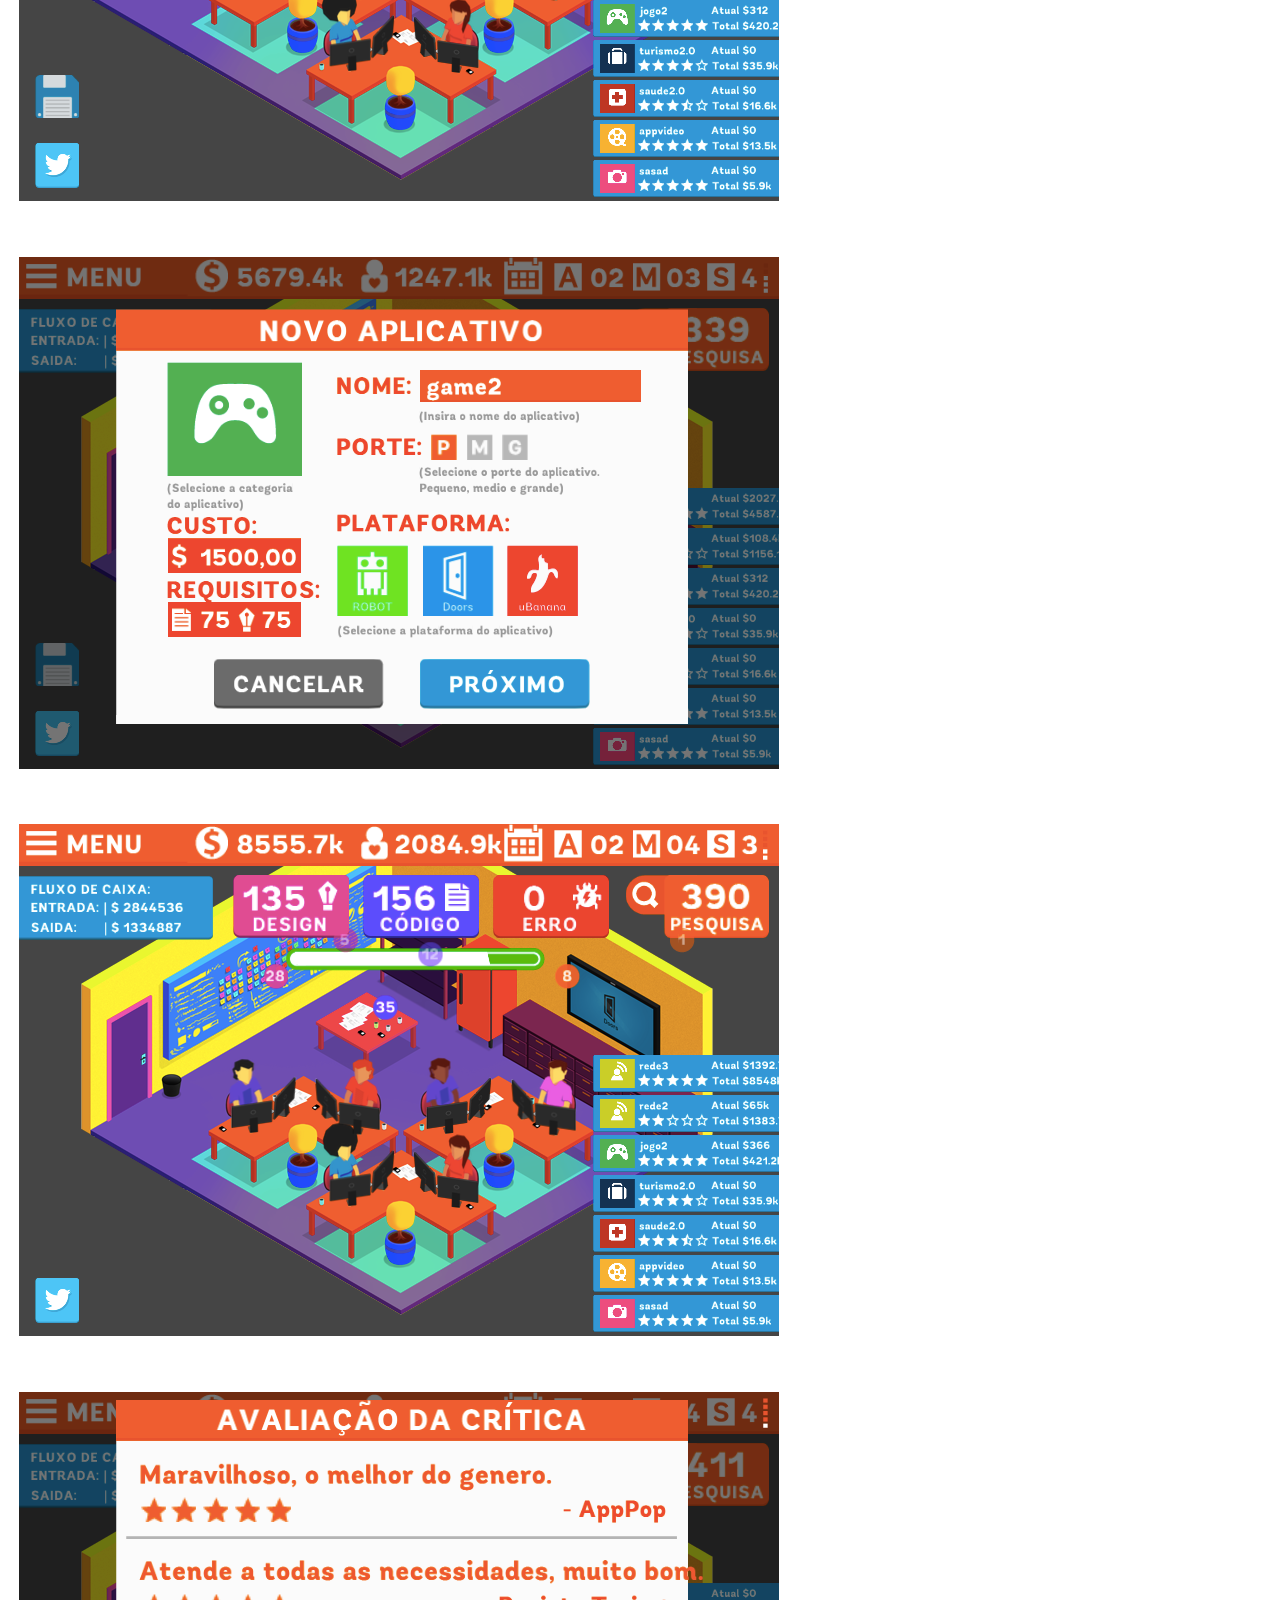
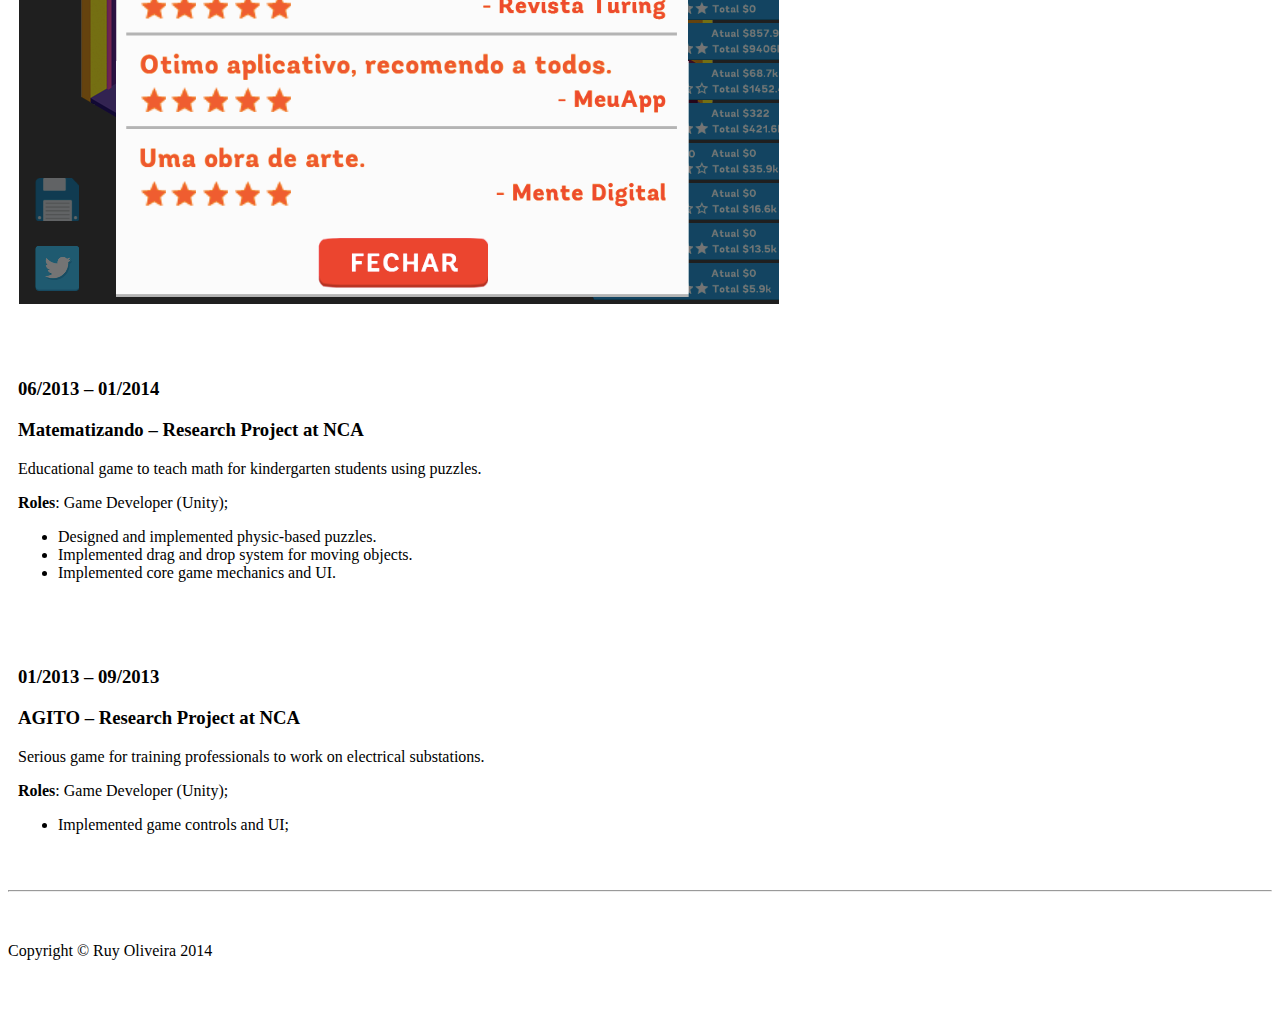
==== commit 4b633b54: "Added chickenfree restaurant game info" ====
--- a/index.html
+++ b/index.html
@@ -79,11 +79,13 @@
         <!-- /.row -->
 
         <!-- Page Features -->
+        
         <div class="row text-left">
+          <h3></h3>
           <h3 class = "text-right">05/2021</h3>
           <div class="col hero-feature">
             
-              <h3><b>Deep Dreams</b> – LudumDare entry – </h3>
+              <h3><b> Deep Dreams</b> – LudumDare entry – ⭐</h3>
               A challenging adventure card game in which you playe as a girl reliving her childhood traumas in a deepsea themed dream. Choose your cards wisely.
               <p><b>Game page (playable)</b>:<a href = " https://ldjam.com/events/ludum-dare/48/deep-dream-3">https://ldjam.com/events/ludum-dare/48/deep-dream-3</a></p>
               <p><b>Roles</b>: Game Developer</p>
@@ -121,7 +123,47 @@
                 </div>
               </div>
         </div>
-
+        <div class="row text-left">
+          <h3 class = "text-right">03/2023</h3>
+          <div class="col hero-feature">
+            
+              <h3><b>ChickenFree Restaurant</b> –  VARLab Hackathon – </h3>
+              Restaurant simulation game in which you manage a restaurant ran by chickens. You have to server customers as they show up as fast as you can and avoid running out of seats.
+              <p><b>Game page (playable)</b>:<a href = "https://ruyoliveira.itch.io/chicken-free-restaurant">https://ruyoliveira.itch.io/chicken-free-restaurant</a></p>
+              <p><b>Roles</b>: Game Developer</p>
+
+              <ul>
+                <li>Implemented core mechanics and UI programming.</li>
+                <li>Implemented server behavior</li>
+                <li>Implemented orders interaction and lifecycle using FSM.</li>
+                <li>Implemented pathfind based movement using NavMesh.</li>
+                <li>Integrated character outline system</li>
+
+              </ul>
+              <div class="row text-center">
+                <div class="col-md-3 col-sm-6 hero-feature">
+                  <div class="thumbnail">
+                    <a href = " .//media/ChickenFree/Img1.PNG">
+                          <img src=".//media/ChickenFree/Img1.PNG"/>
+                        </a>
+                  </div>
+                </div>
+                <div class="col-md-3 col-sm-6 hero-feature">
+                  <div class="thumbnail">
+                    <a href = ".//media/ChickenFree/Img2.PNG">
+                          <img src=".//media/ChickenFree/Img2.PNG"/>
+                        </a>
+                  </div>
+                </div>
+                <div class="col-md-3 col-sm-6 hero-feature">
+                  <div class="thumbnail">
+                    <a href = " .//media/ChickenFree/Img3.PNG">
+                          <img src=".//media/ChickenFree/Img3.PNG"/>
+                        </a>
+                  </div>
+                </div>
+              </div>
+        </div>
           <div class="row text-left">
             <div class="col hero-feature">
               <h3 class = "text-right">01/2020<h3>
@@ -191,8 +233,8 @@
 
               <div class="row text-left">
                 <div class="col hero-feature">
-                  <h3 class = "text-right">04/2016 - 06/2017<h3></h3>
-                    <h3><b>Slime Rush (alpha)</b> – Personal project</h3>
+                  <h3 class = "text-right">2017<h3></h3>
+                    <h3><b>Slime Rush (alpha)</b> – Royall Games</h3>
                     Runner mobile game in which you control a slime and dodge obstacles through different worlds.
                     <p><b>Roles</b>: Game Designer; Game Developer</p>
                     <p><b>Game page (playable)</b>: <a href = "https://ruyoliveira.itch.io/slime-rush-candy-world" >https://ruyoliveira.itch.io/slime-rush-candy-world</a></p>
@@ -327,15 +369,15 @@
                           </div>
                             <div class="col-md-3 col-sm-6 hero-feature">
                               <div class="thumbnail">
-                                <a href = "media/aedesgame/aedesgame2.JPG" >
-                                  <img  src="media/aedesgame/aedesgame2.JPG"/>
+                                <a href = "media/aedesgame/aedesgame2.jpg" >
+                                  <img  src="media/aedesgame/aedesgame2.jpg"/>
                                 </a>
                               </div>
                             </div>
                             <div class="col-md-3 col-sm-6 hero-feature">
                               <div class="thumbnail">
-                                <a href = "media/aedesgame/aedesgame3.JPG" >
-                                  <img  src="media/aedesgame/aedesgame3.JPG"/>
+                                <a href = "media/aedesgame/aedesgame3.jpg" >
+                                  <img  src="media/aedesgame/aedesgame3.jpg"/>
                                 </a>
                               </div>
                             </div>
--- a/css/heroic-features.css
+++ b/css/heroic-features.css
@@ -0,0 +1,89 @@
+/*
+ * Start Bootstrap - Heroic Features (http://startbootstrap.com/)
+ * Copyright 2013-2016 Start Bootstrap
+ * Licensed under MIT (https://github.com/BlackrockDigital/startbootstrap/blob/gh-pages/LICENSE)
+ */
+
+body {
+    padding-top: 70px; /* Required padding for .navbar-fixed-top. Remove if using .navbar-static-top. Change if height of navigation changes. */
+}
+
+.hero-spacer {
+    margin-top: 50px;
+}
+
+.hero-feature {
+    margin-bottom: 30px;
+    padding: 10px;
+}
+.featured {
+    outline: solid 4px #fbef03 ;
+    background-color: #ffffff;
+}
+
+footer {
+    margin: 50px 0;
+}
+
+.course-title{
+    font-family: "Nokia Cellphone FC";
+}
+.course-thumbnail{
+    display: flex;
+    align-items: center;
+    justify-content: center;
+    font-size: 16px;
+    font-size: 4vw;
+    color: #ffffff;
+    background-color: #c0392b;
+    height: 200px;
+    width: 100%;
+}
+/* navbar */
+.navbar-default {
+    background-color: #03c4fb ;
+    border-color: #46a3ec;
+}
+/* title */
+.navbar-default .navbar-brand{
+    color: #FFFFFF;
+}
+
+.navbar-default .navbar-brand:hover,
+.navbar-default .navbar-brand:focus {
+    color:  #ffffff;
+}
+
+/* link */
+.navbar-default .navbar-nav > li > a{
+    color: #ffffff;
+    font-size: 17px;
+
+}
+.navbar-default .navbar-nav > li > a:hover,
+.navbar-default .navbar-nav > li > a:focus {
+  color: #ffffff;
+  font-size: 17px;
+  background-color: #46a3ec;
+
+
+}
+
+.navbar-default .navbar-nav > .active > a,
+.navbar-default .navbar-nav > .active > a:hover,
+.navbar-default .navbar-nav > .active > a:focus {
+  color: #ffffff;
+  background-color: #46a3ec;
+}
+.navbar-default .navbar-nav > .open > a,
+.navbar-default .navbar-nav > .open > a:hover,
+.navbar-default .navbar-nav > .open > a:focus {
+  color: #ffffff;
+  background-color: #46a3ec;
+}
+
+@font-face {
+    font-family: "Nokia Cellphone FC";
+
+    src: url('../fonts/nokiafc22.ttf') format('truetype');
+}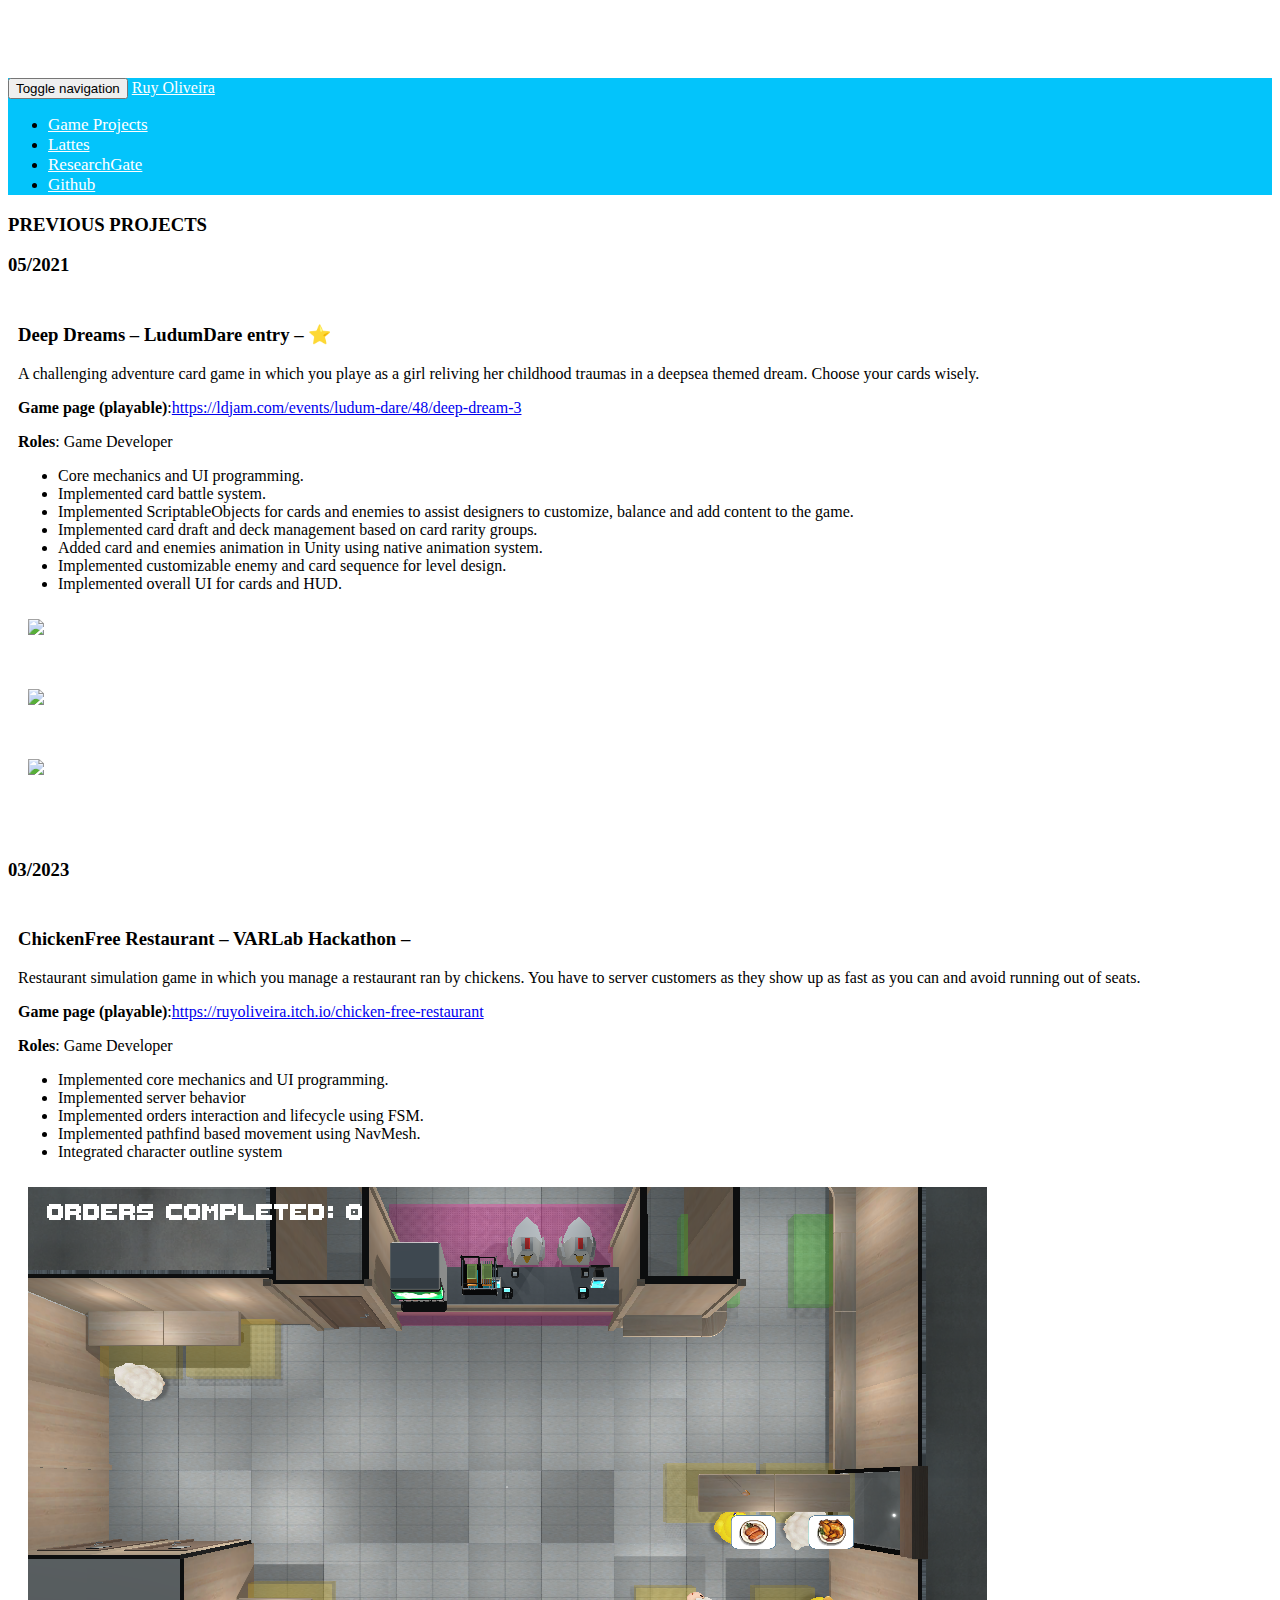
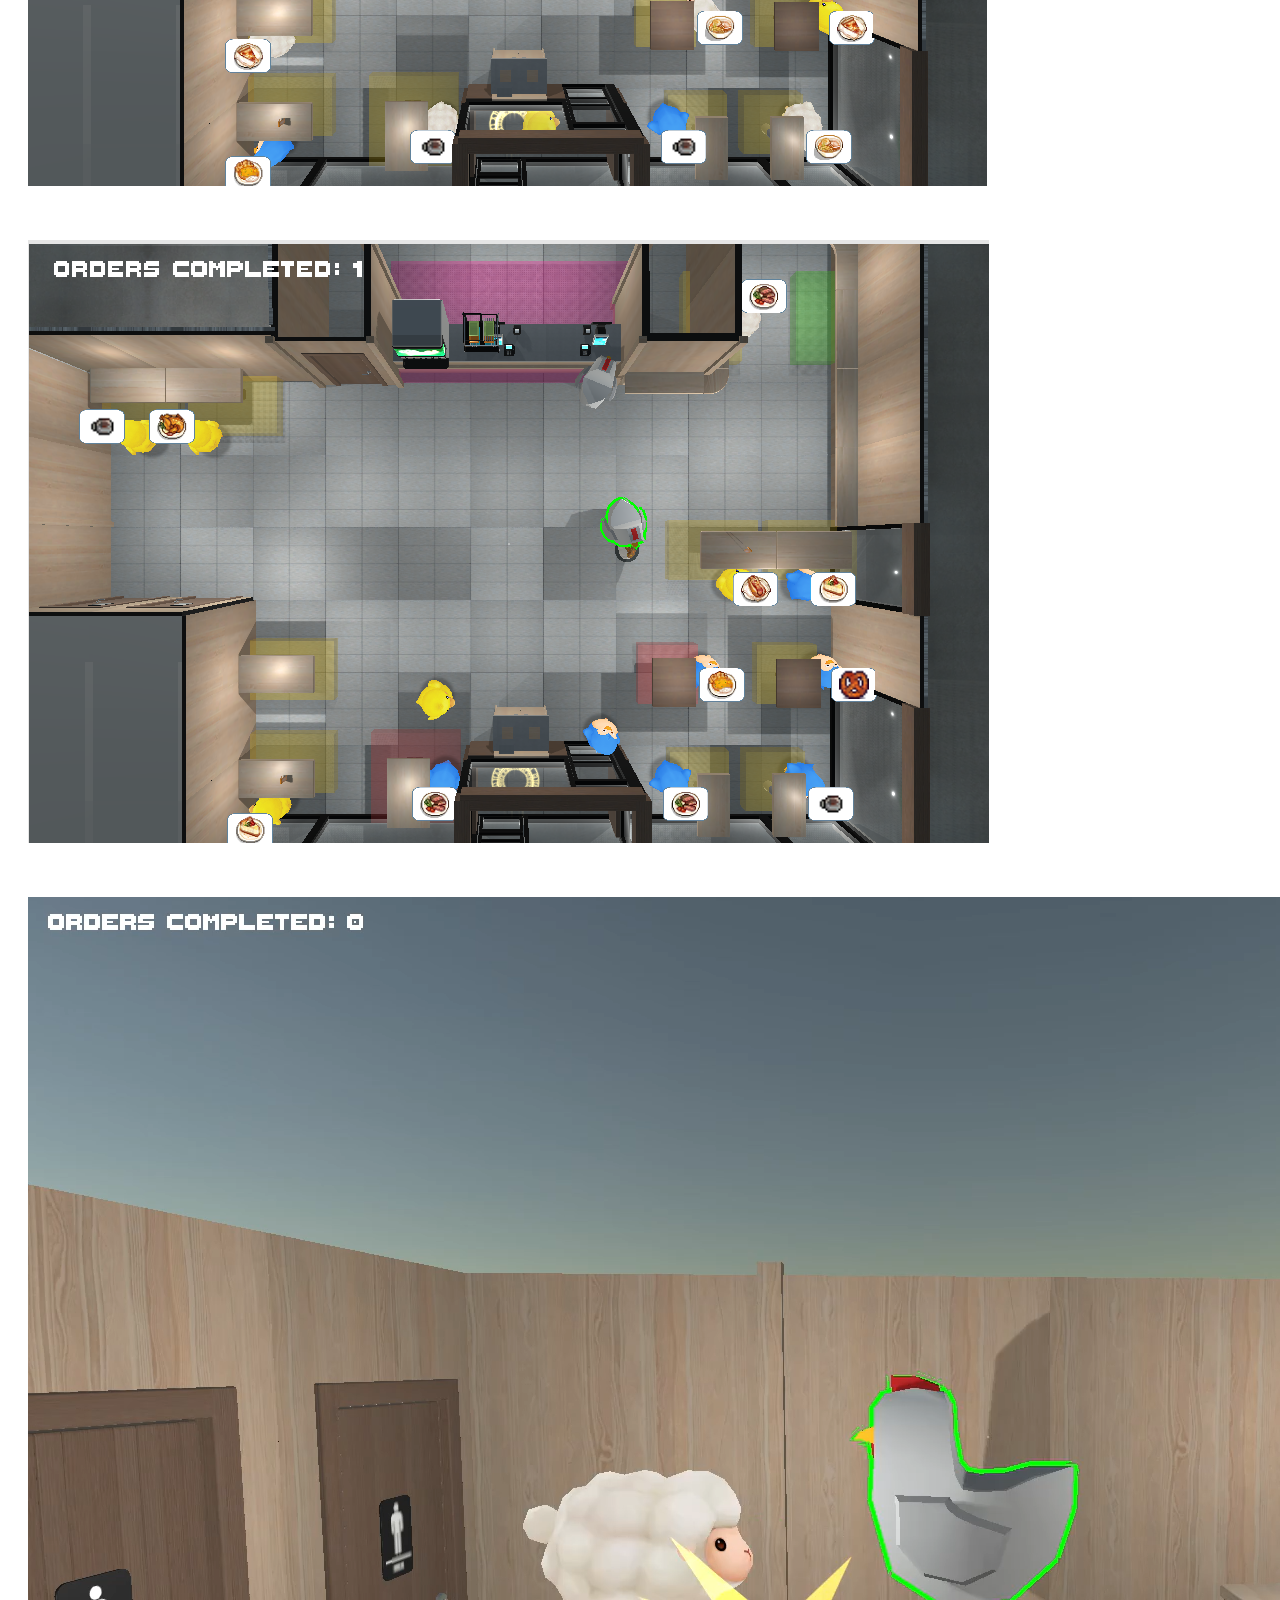
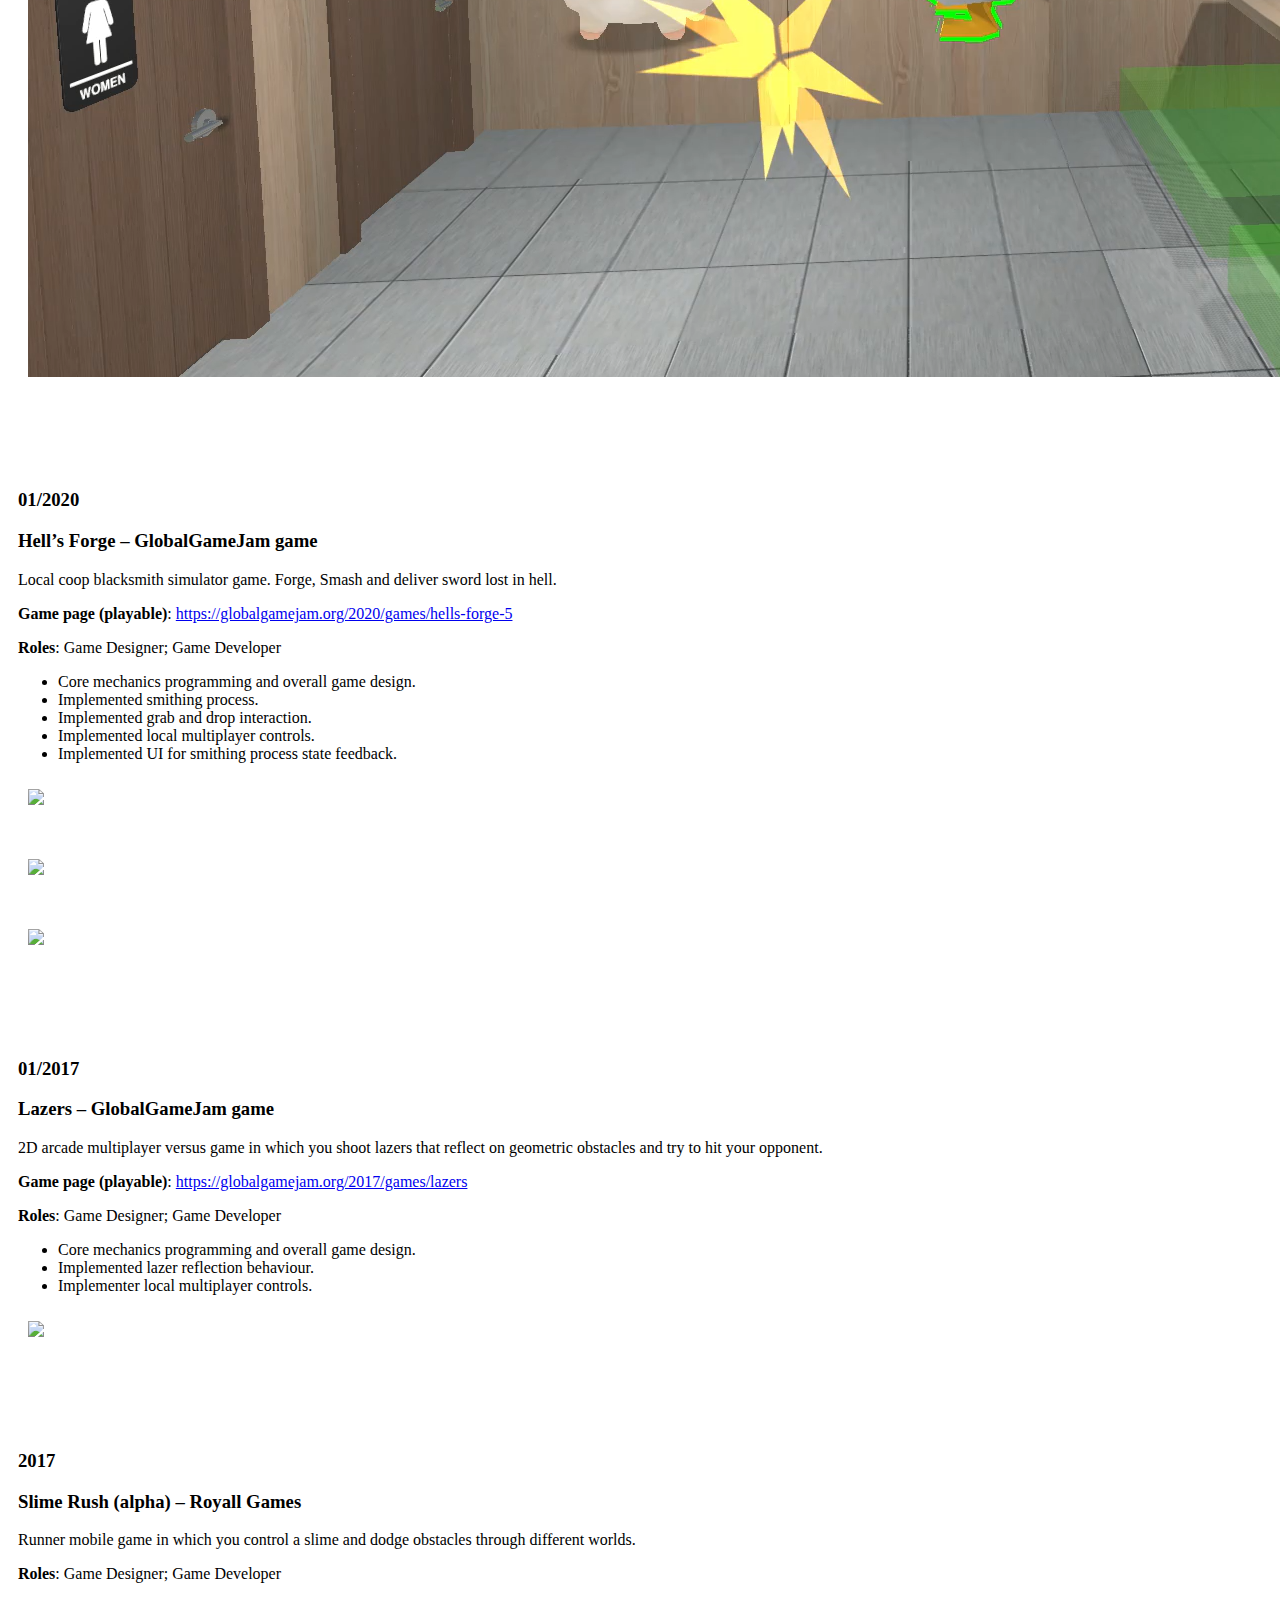
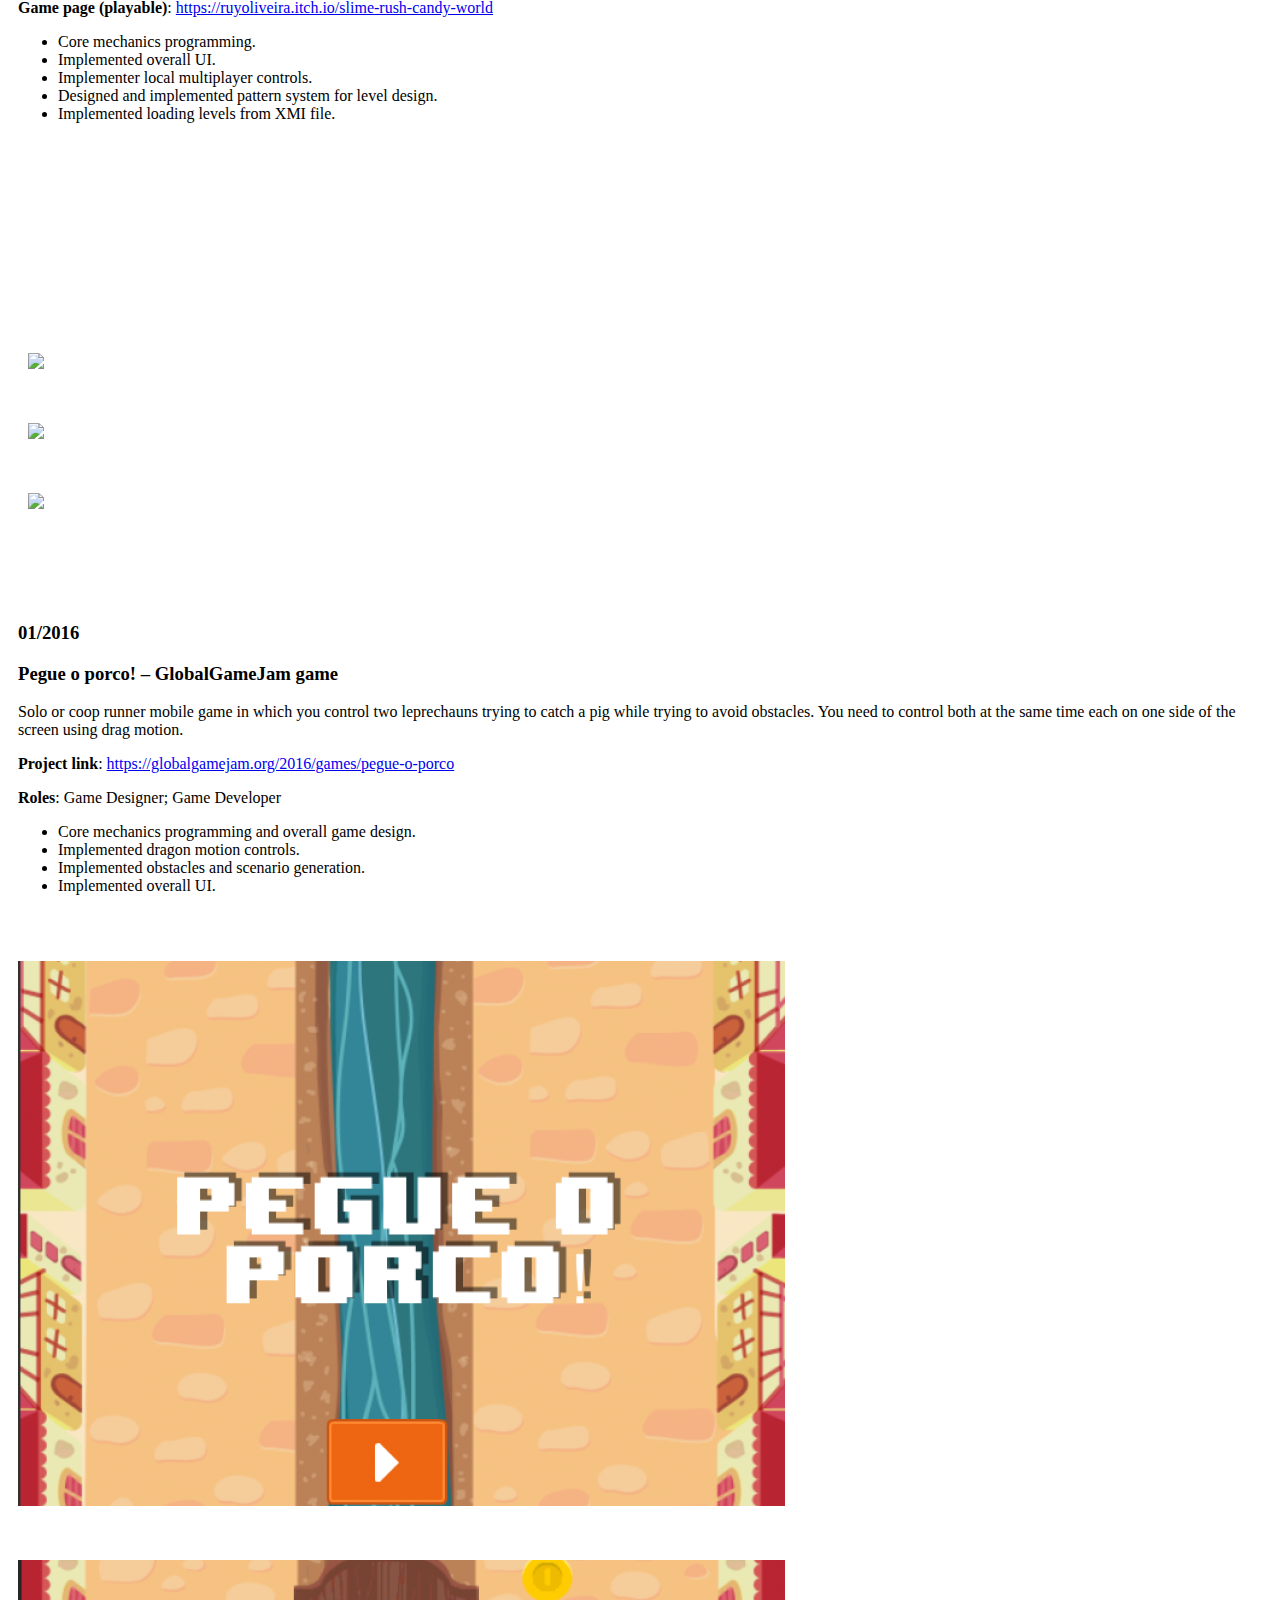
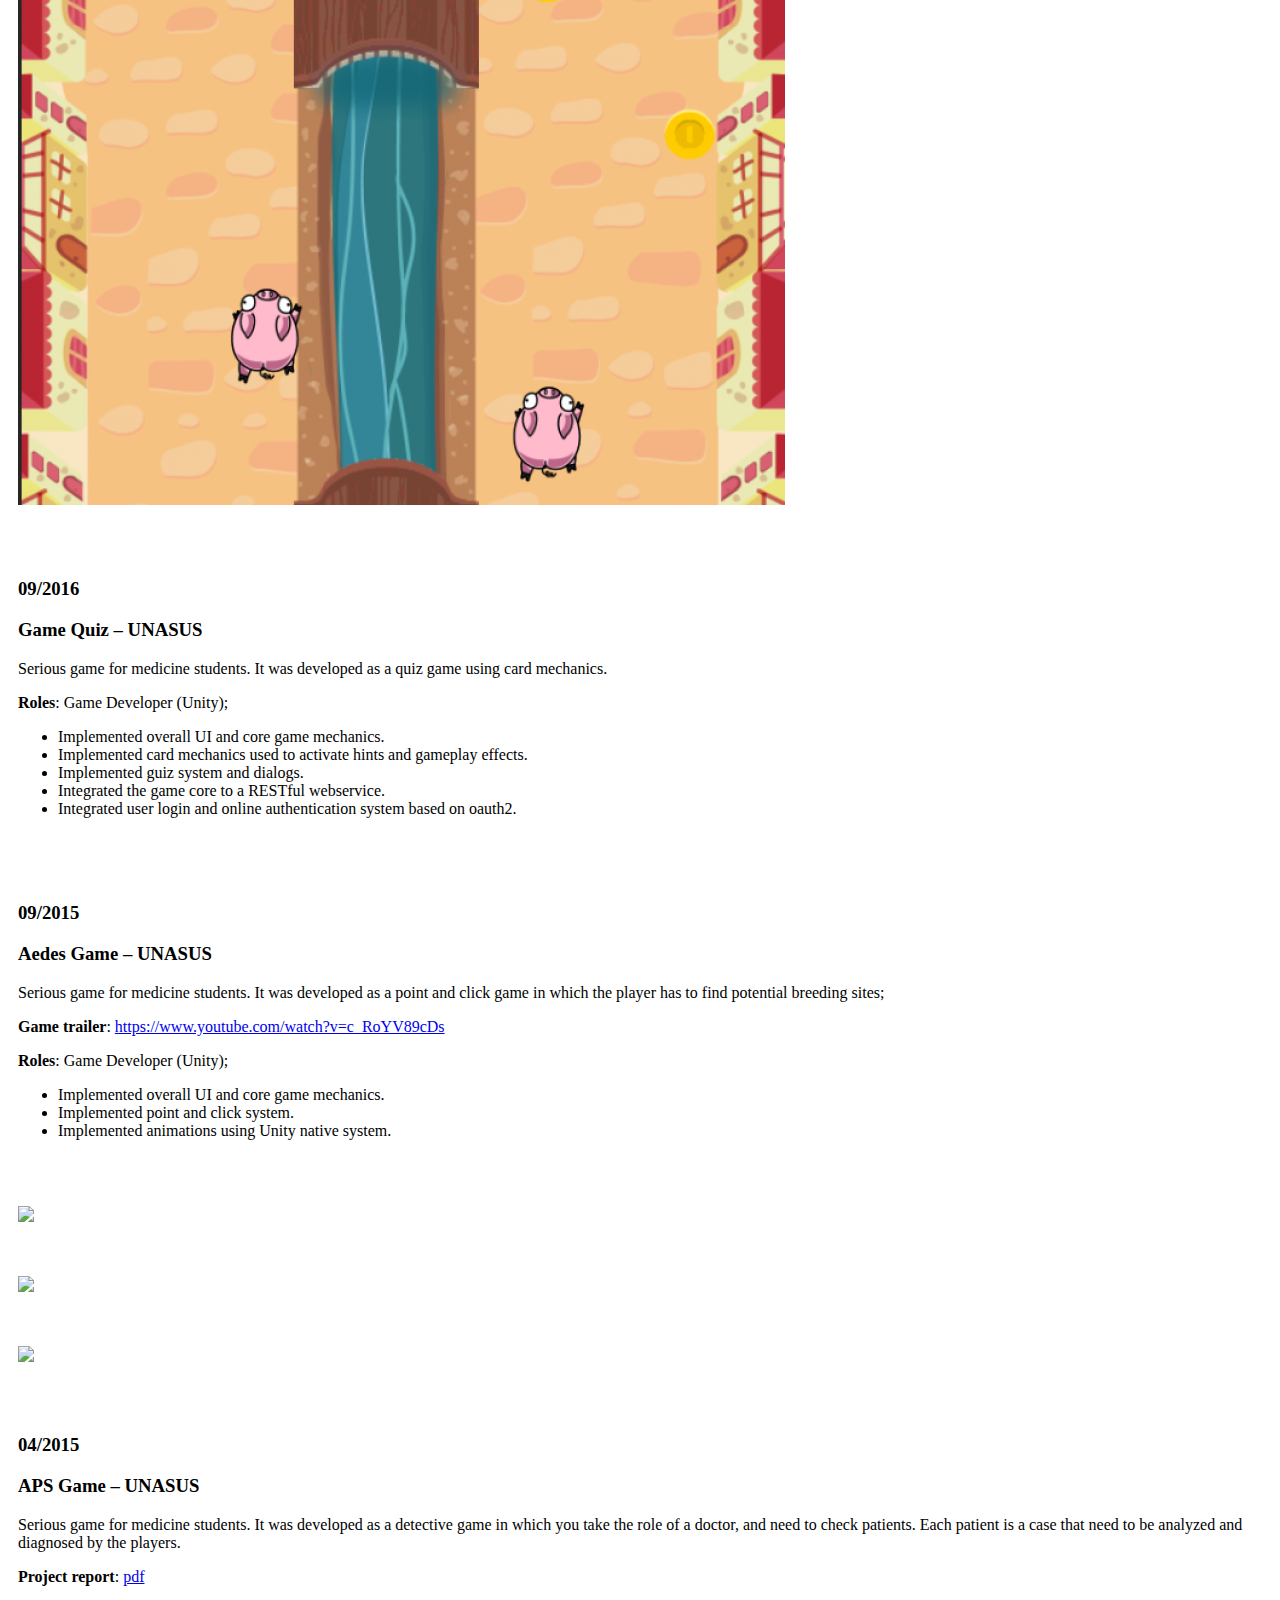
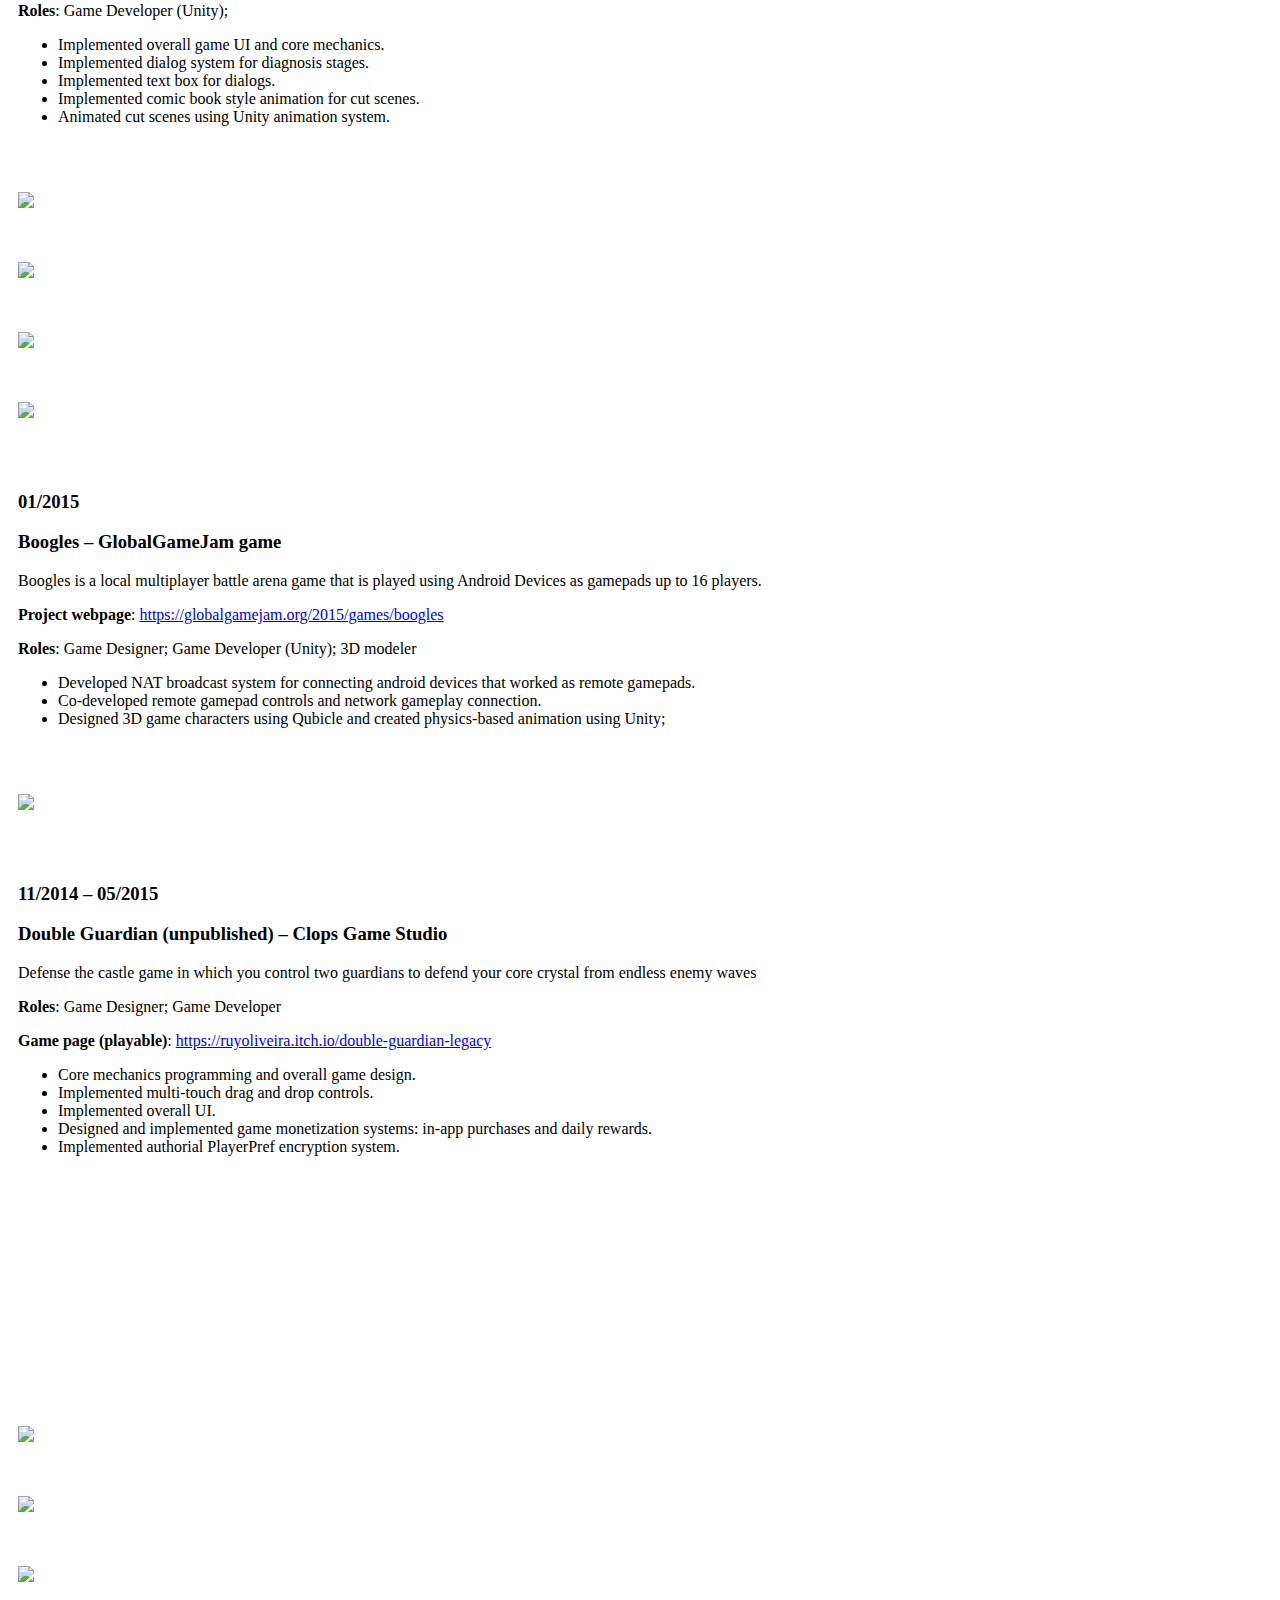
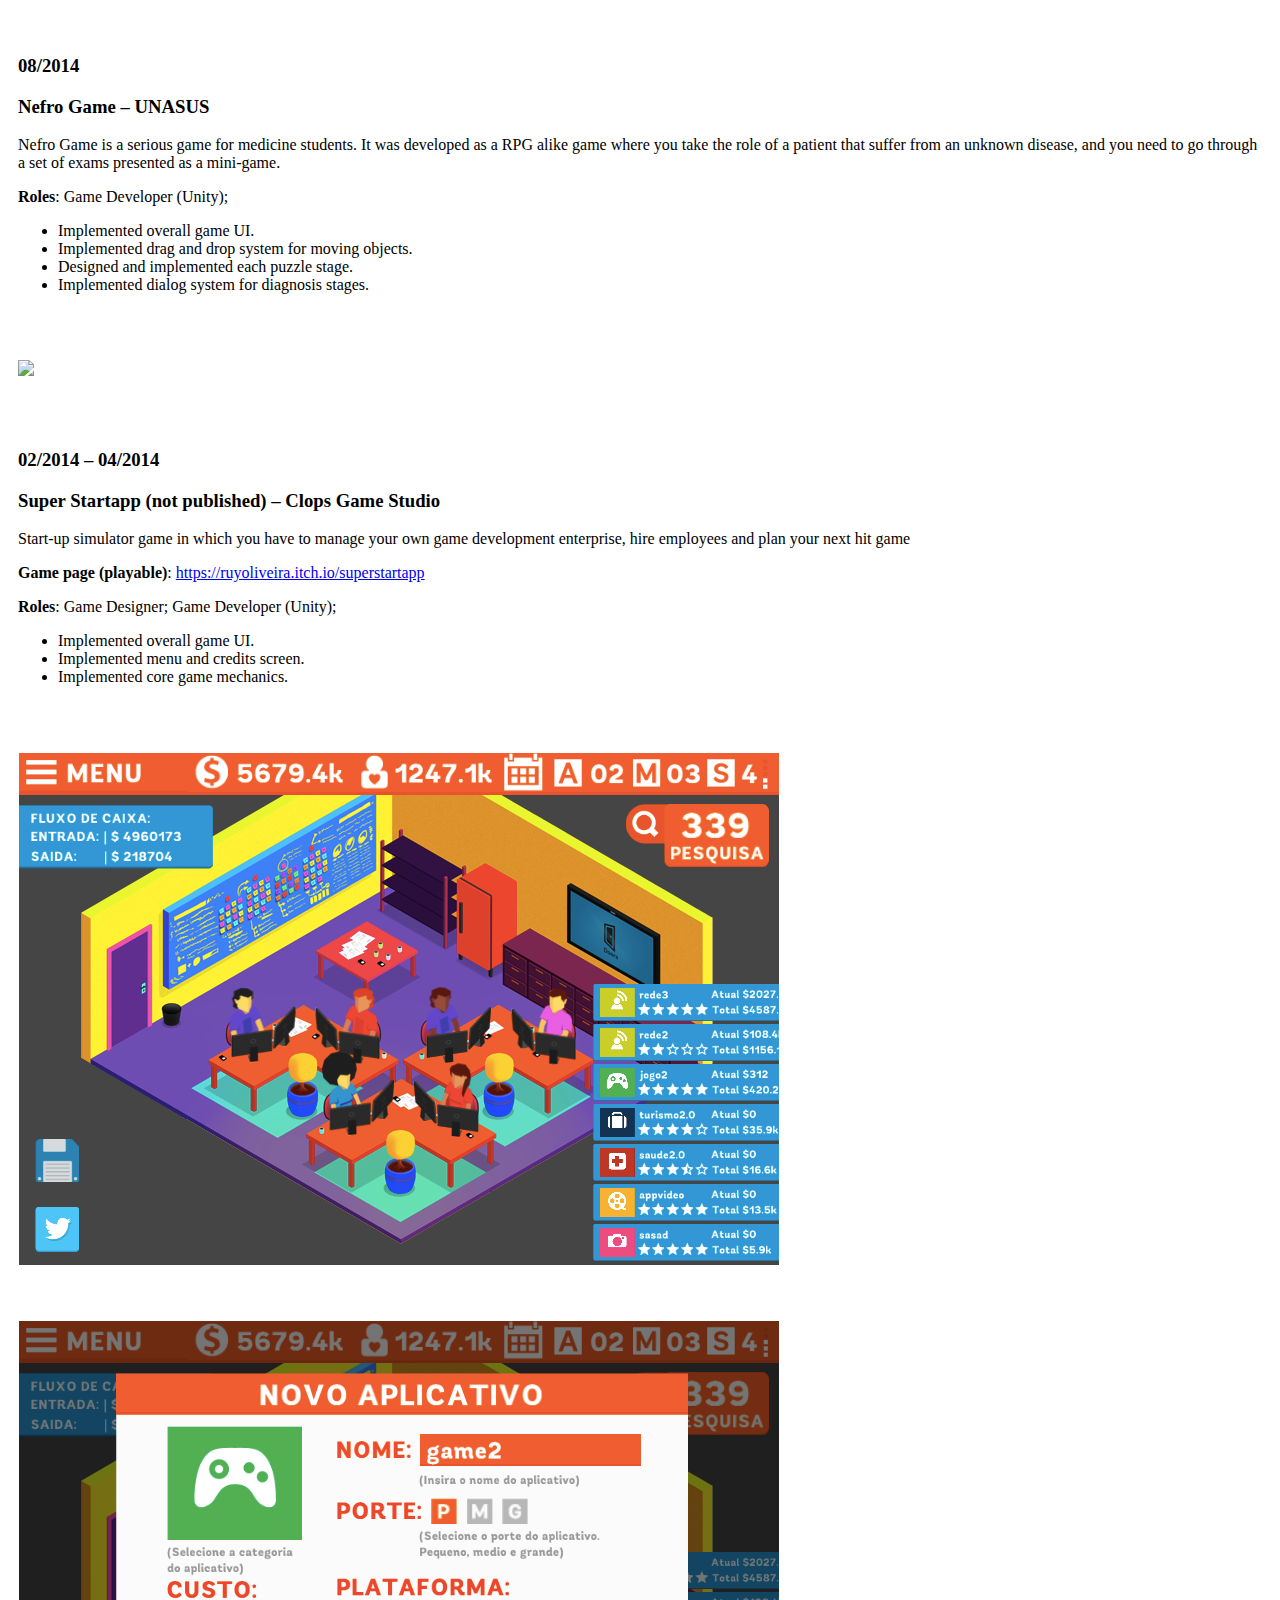
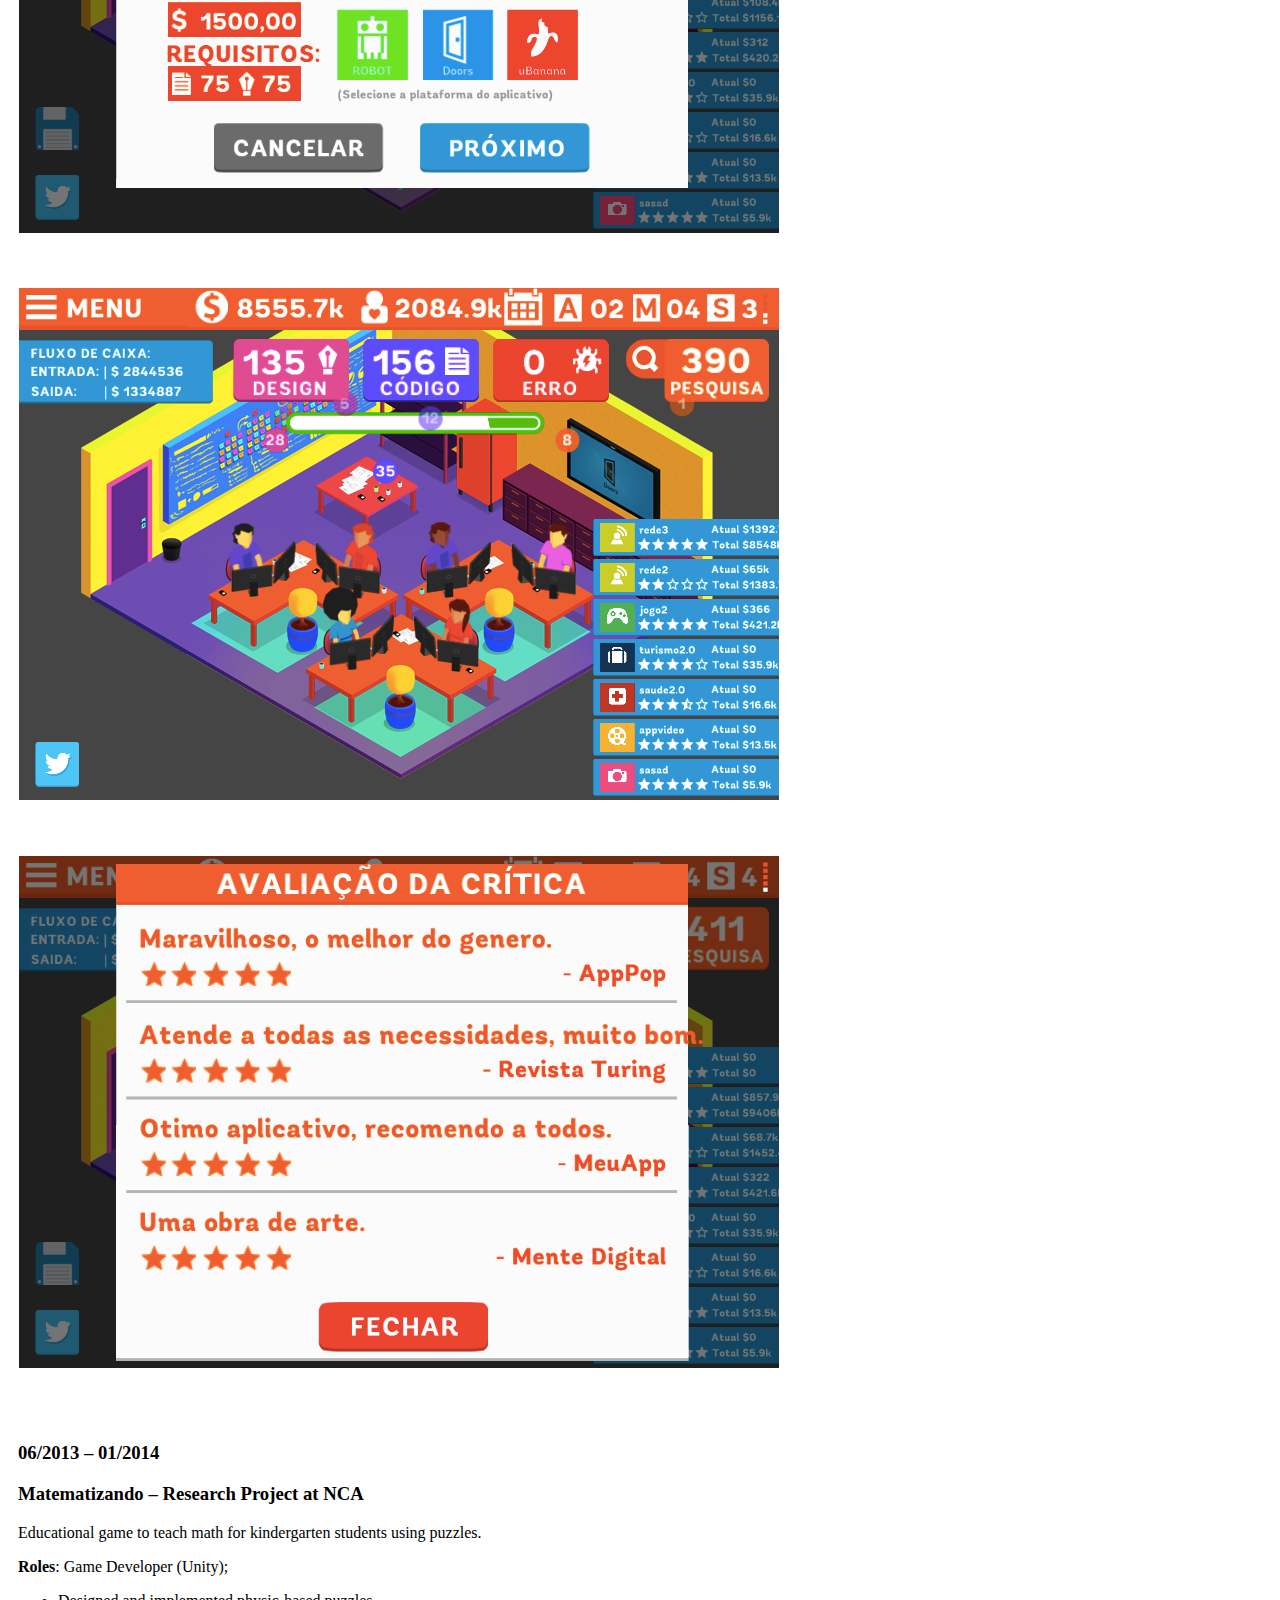
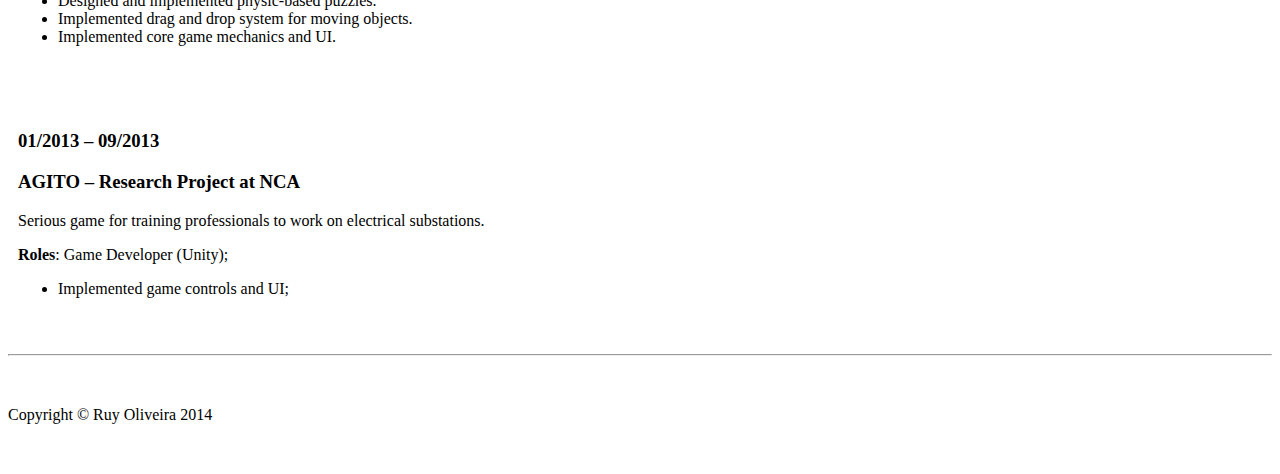
==== commit c3d017b2: "Update index.html" ====
--- a/index.html
+++ b/index.html
@@ -157,8 +157,8 @@
                 </div>
                 <div class="col-md-3 col-sm-6 hero-feature">
                   <div class="thumbnail">
-                    <a href = " .//media/ChickenFree/Img3.PNG">
-                          <img src=".//media/ChickenFree/Img3.PNG"/>
+                    <a href = " .//media/ChickenFree/Img3.png">
+                          <img src=".//media/ChickenFree/Img3.png"/>
                         </a>
                   </div>
                 </div>
